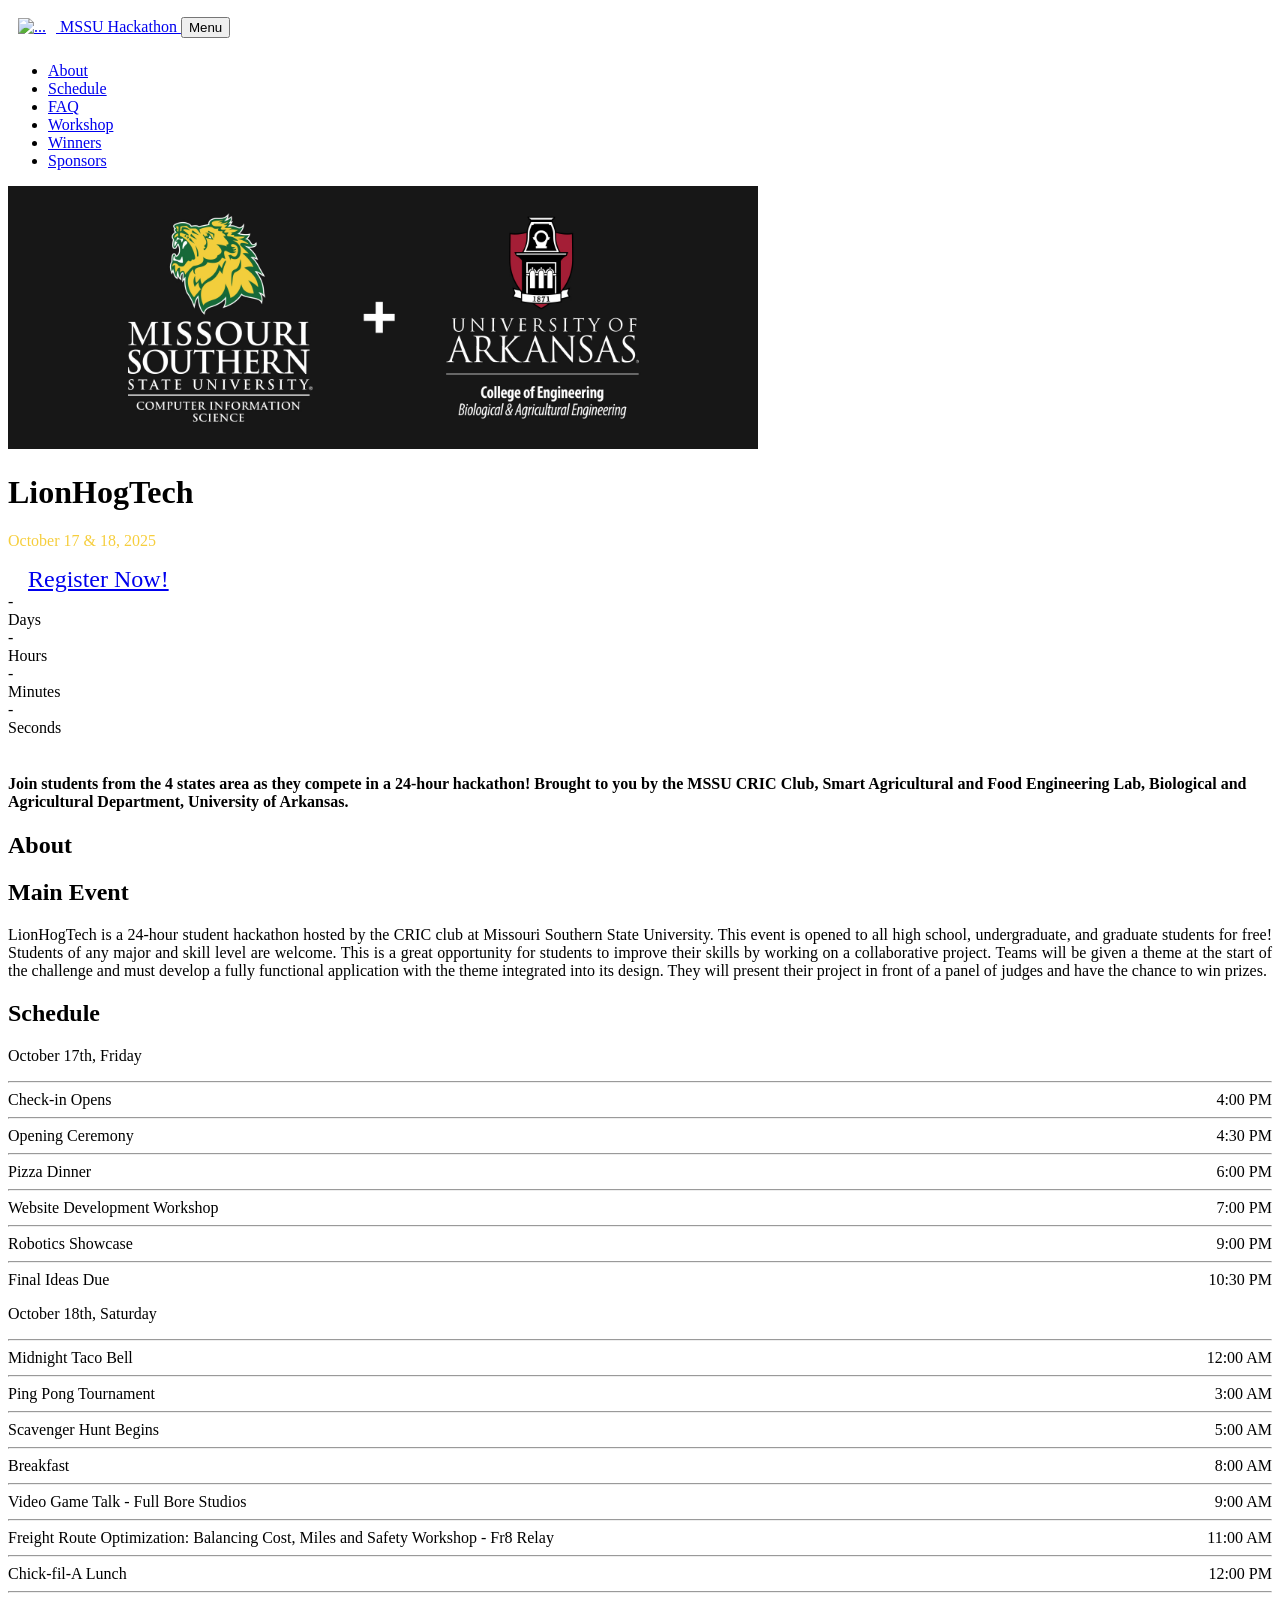
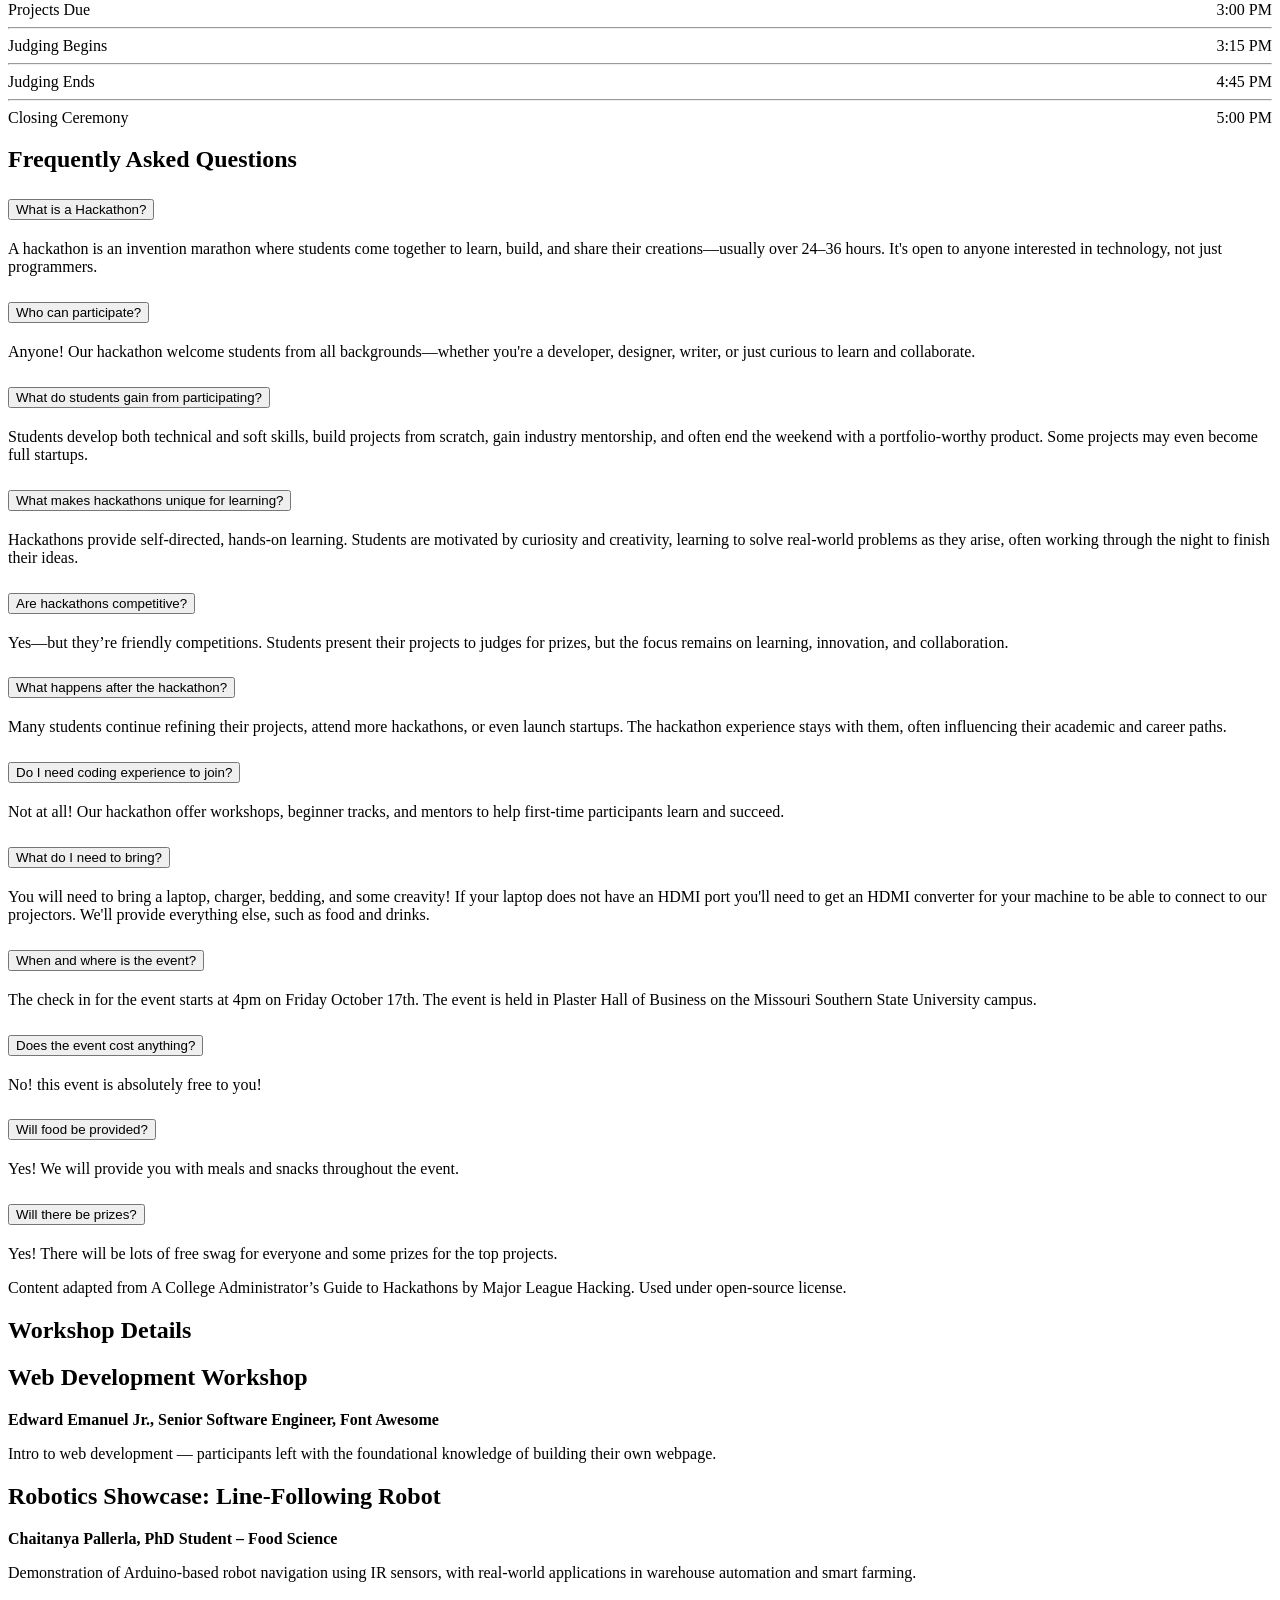
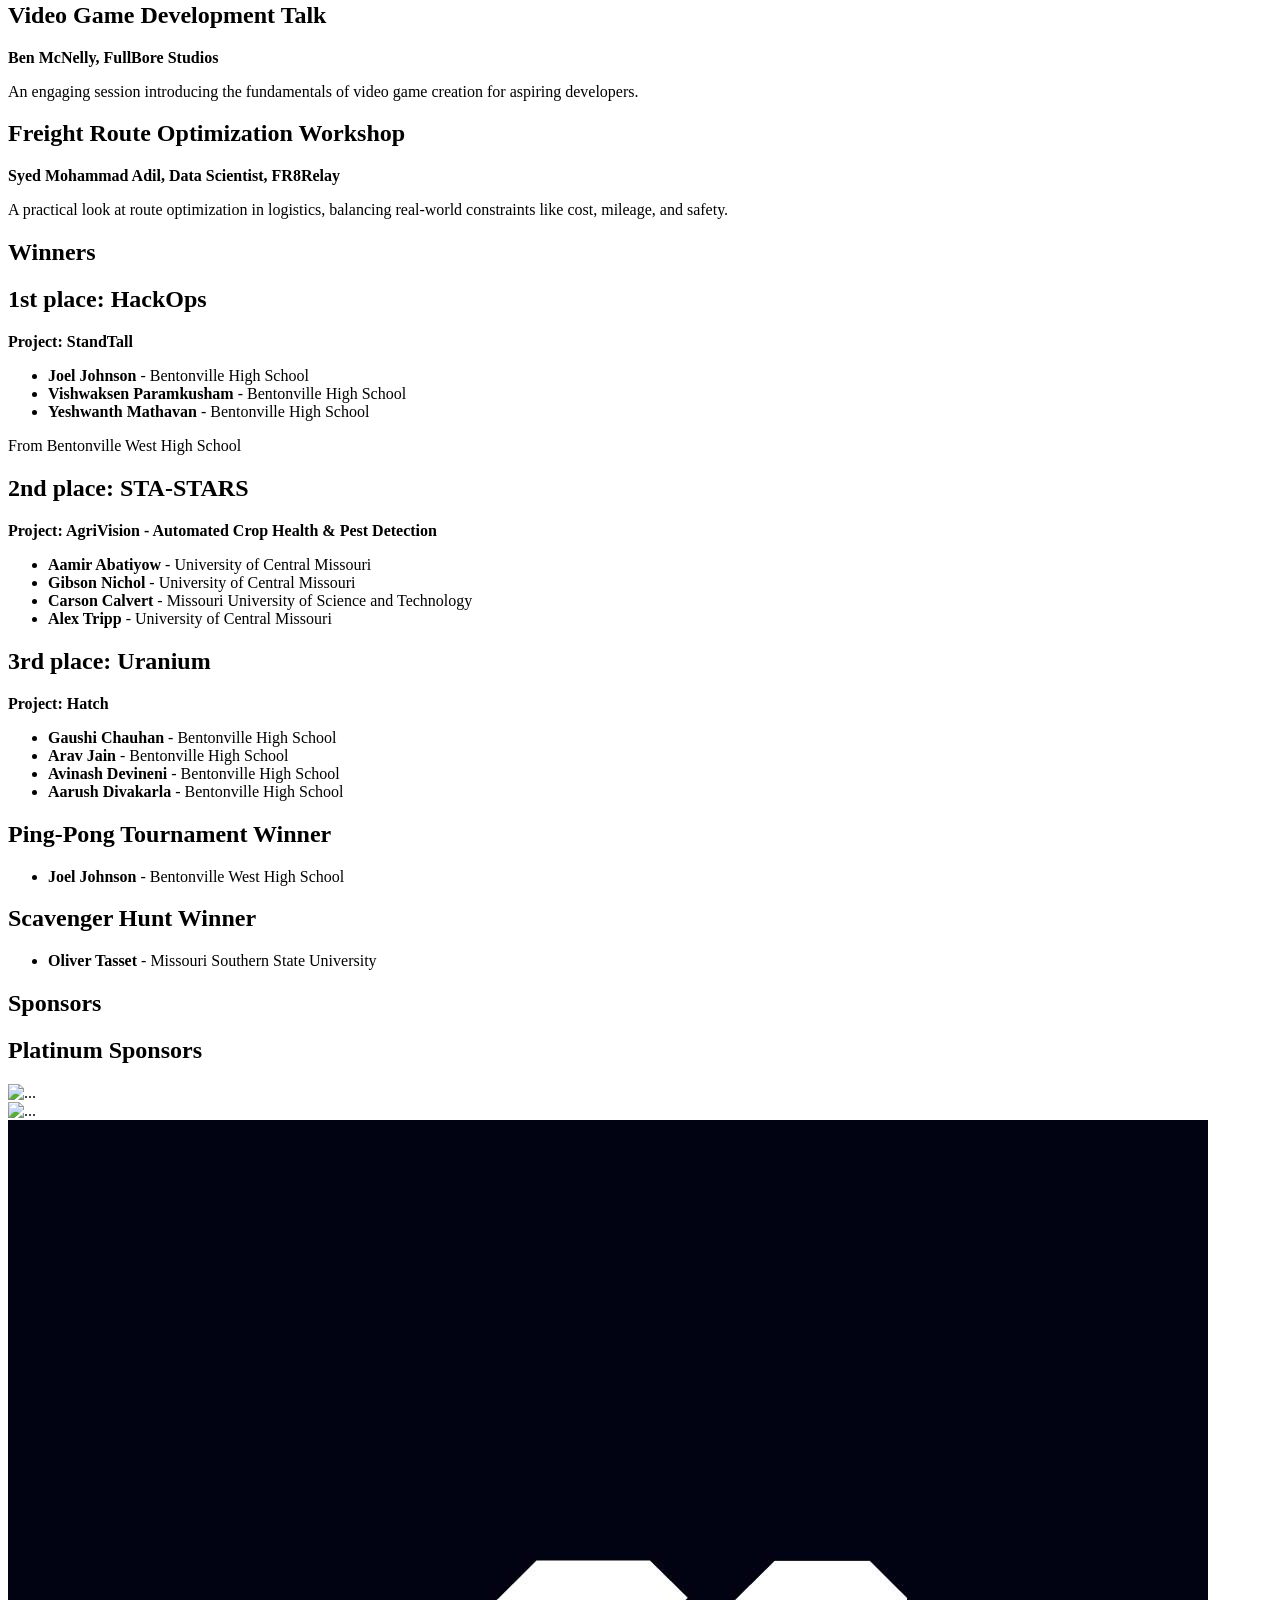
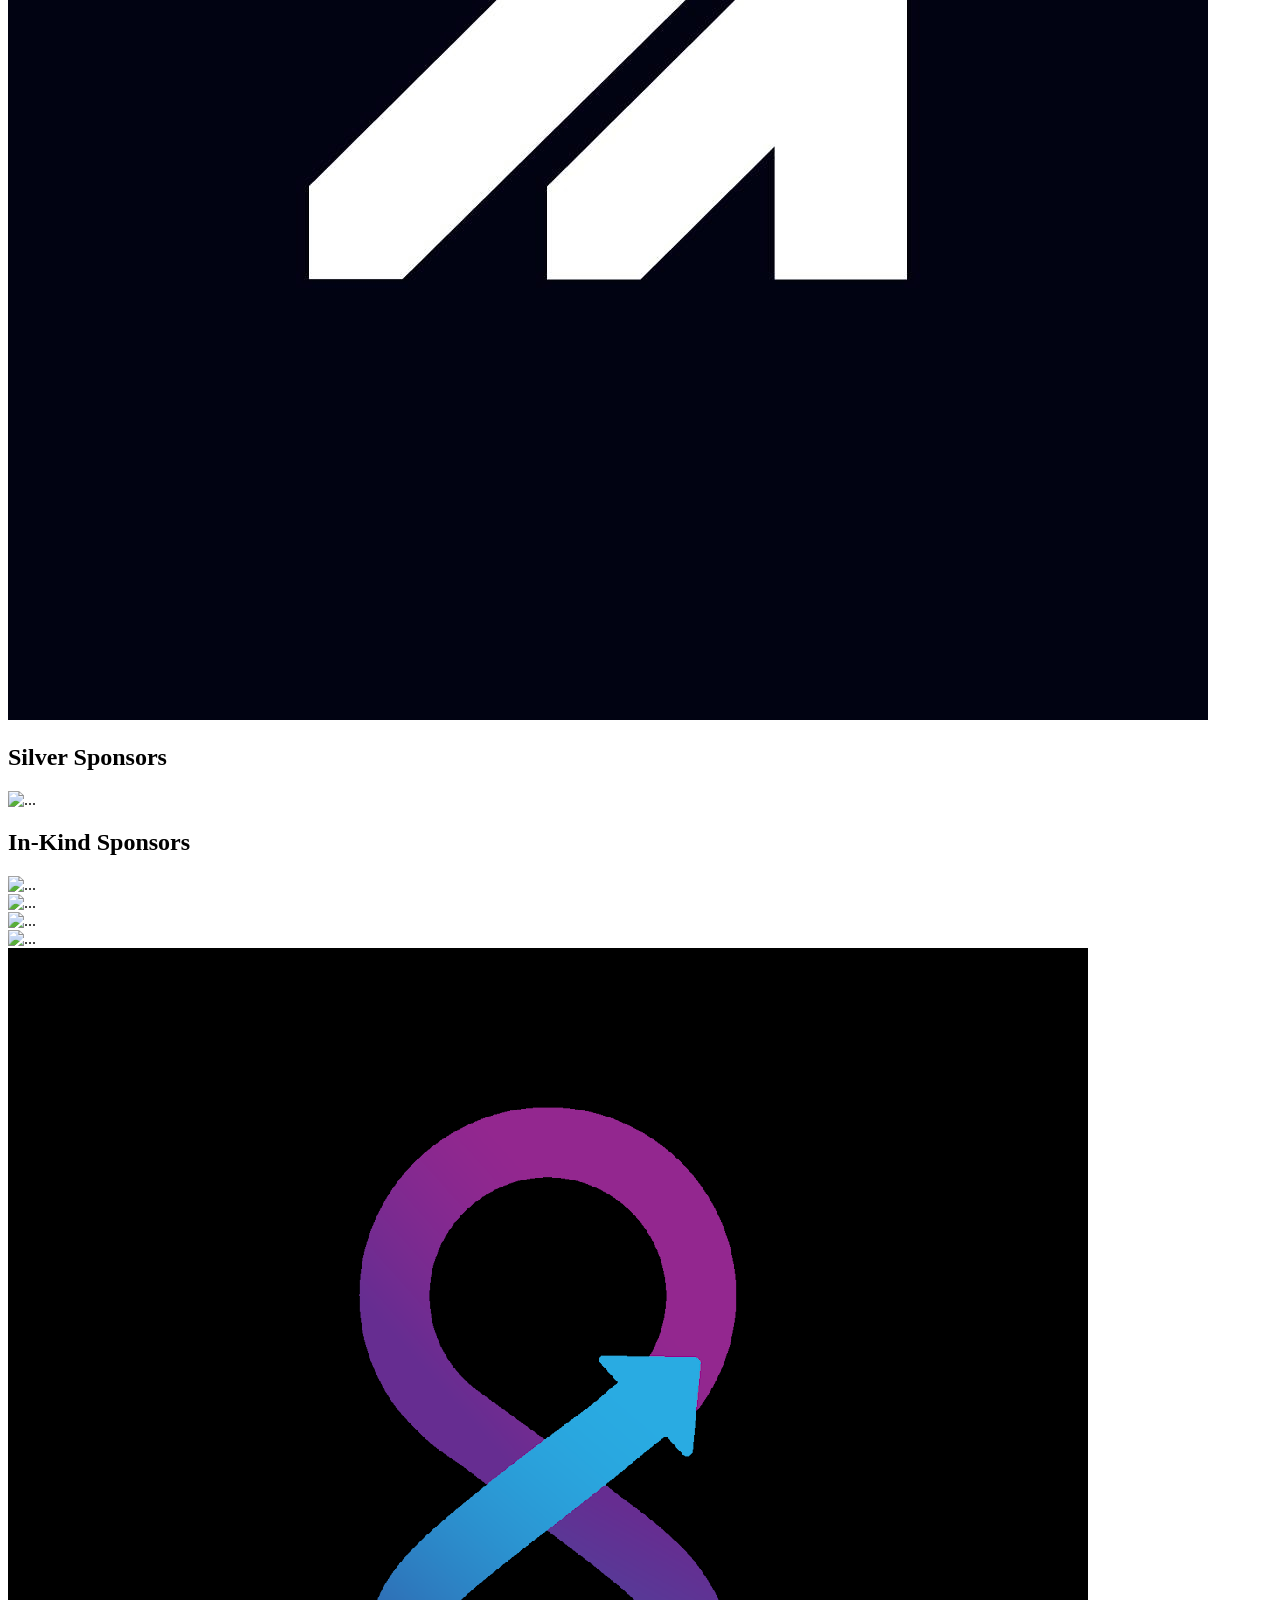
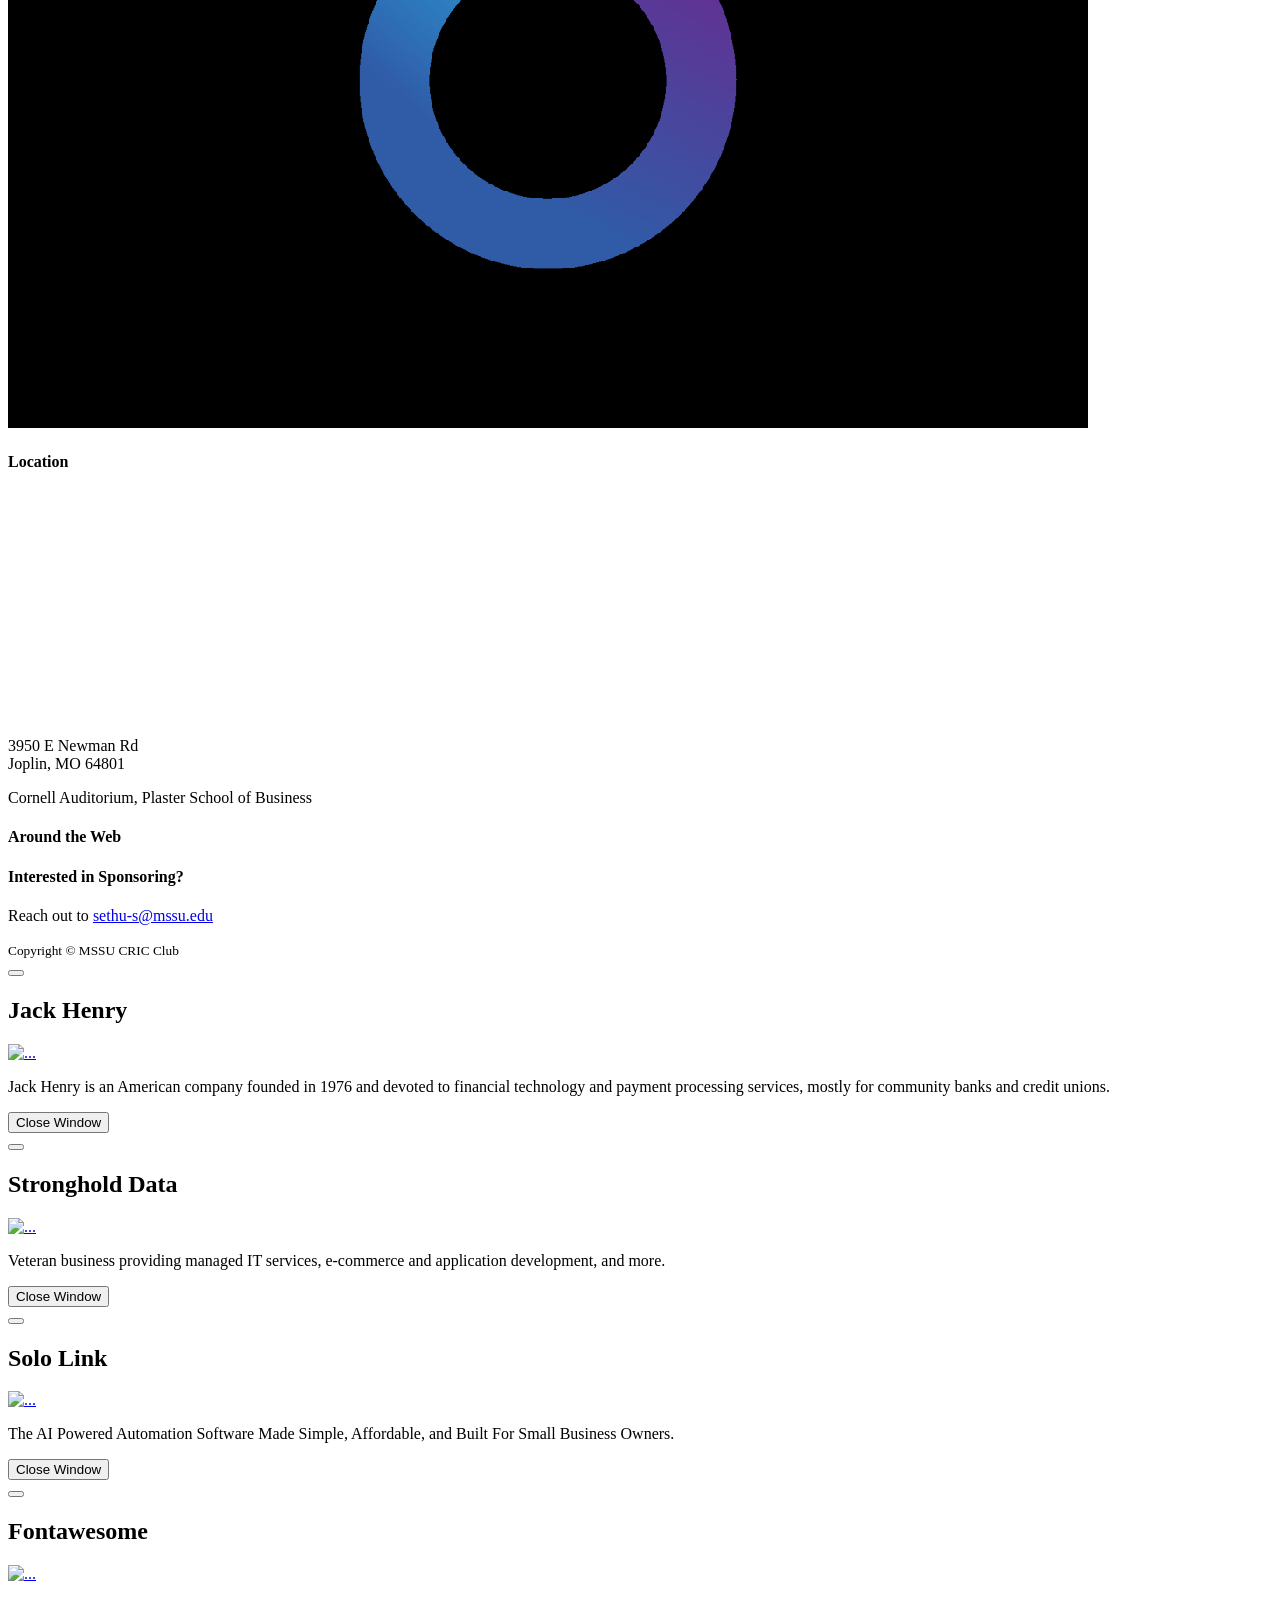
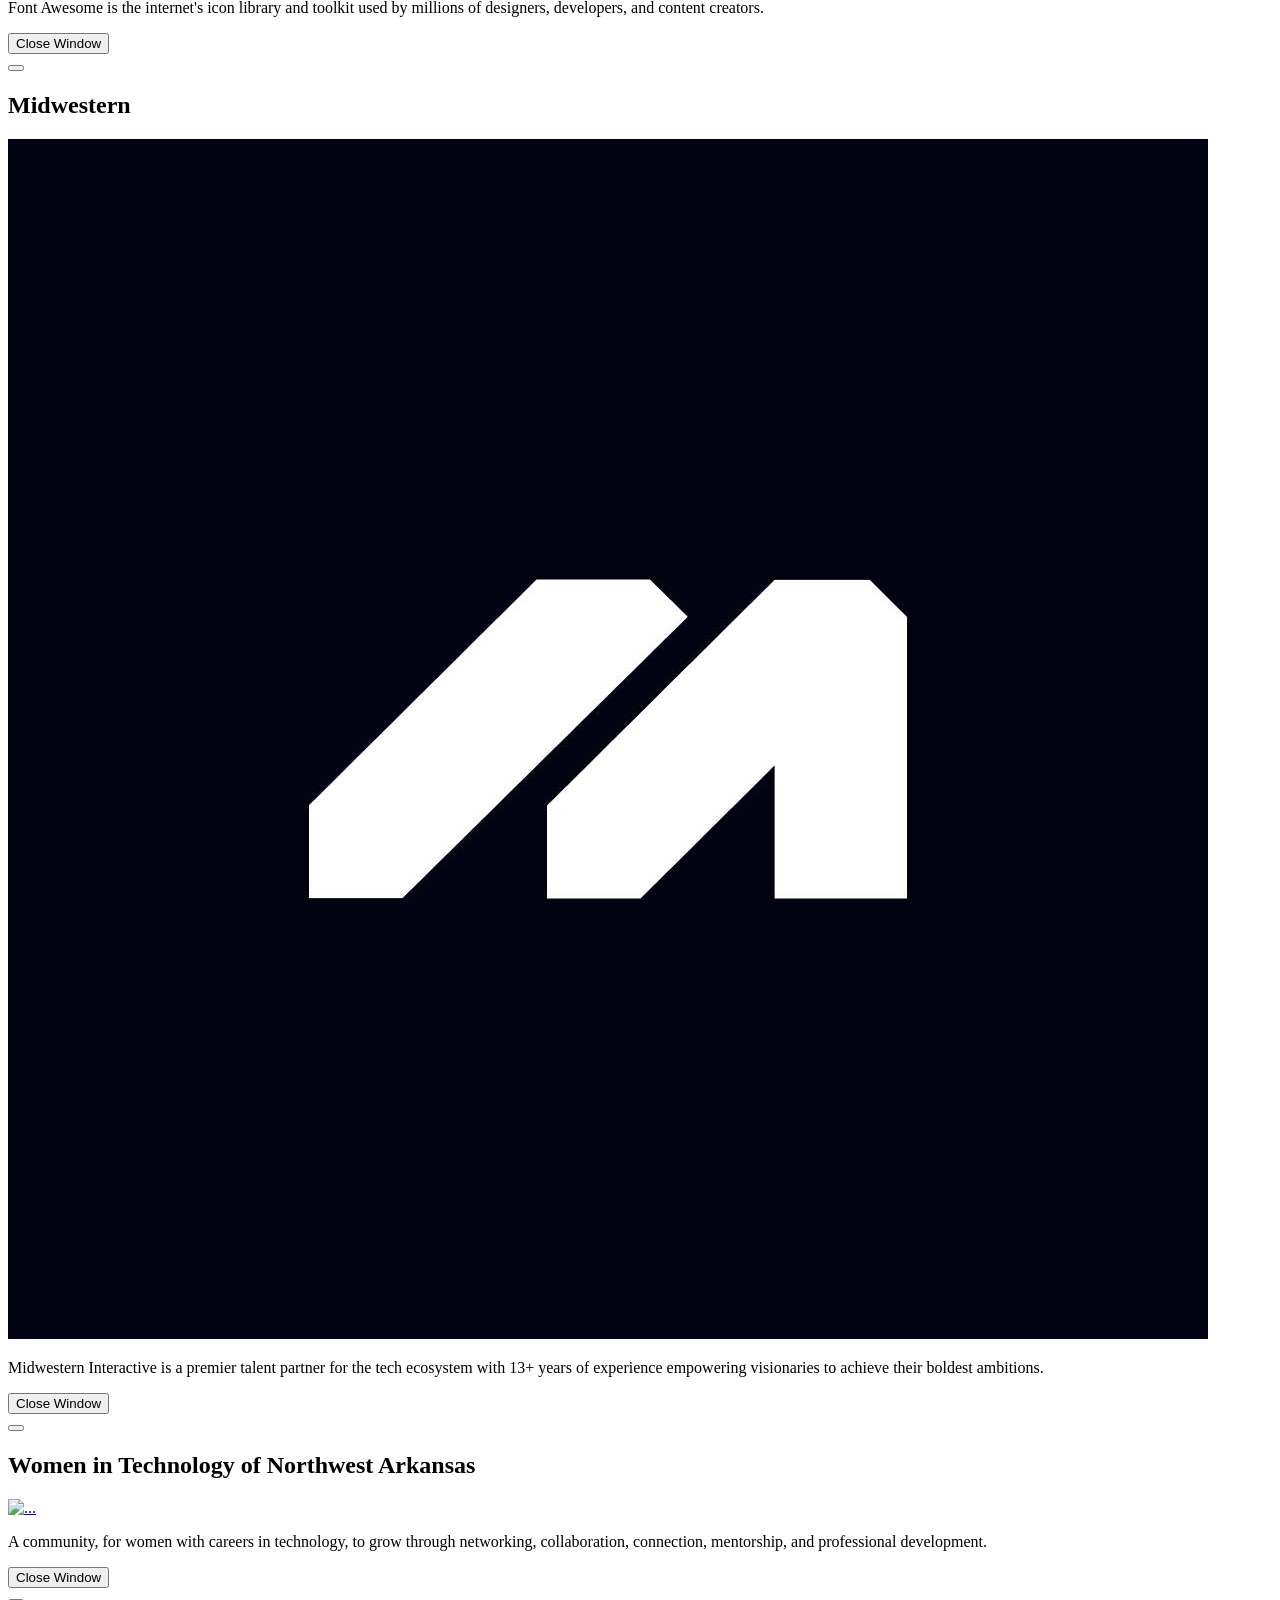
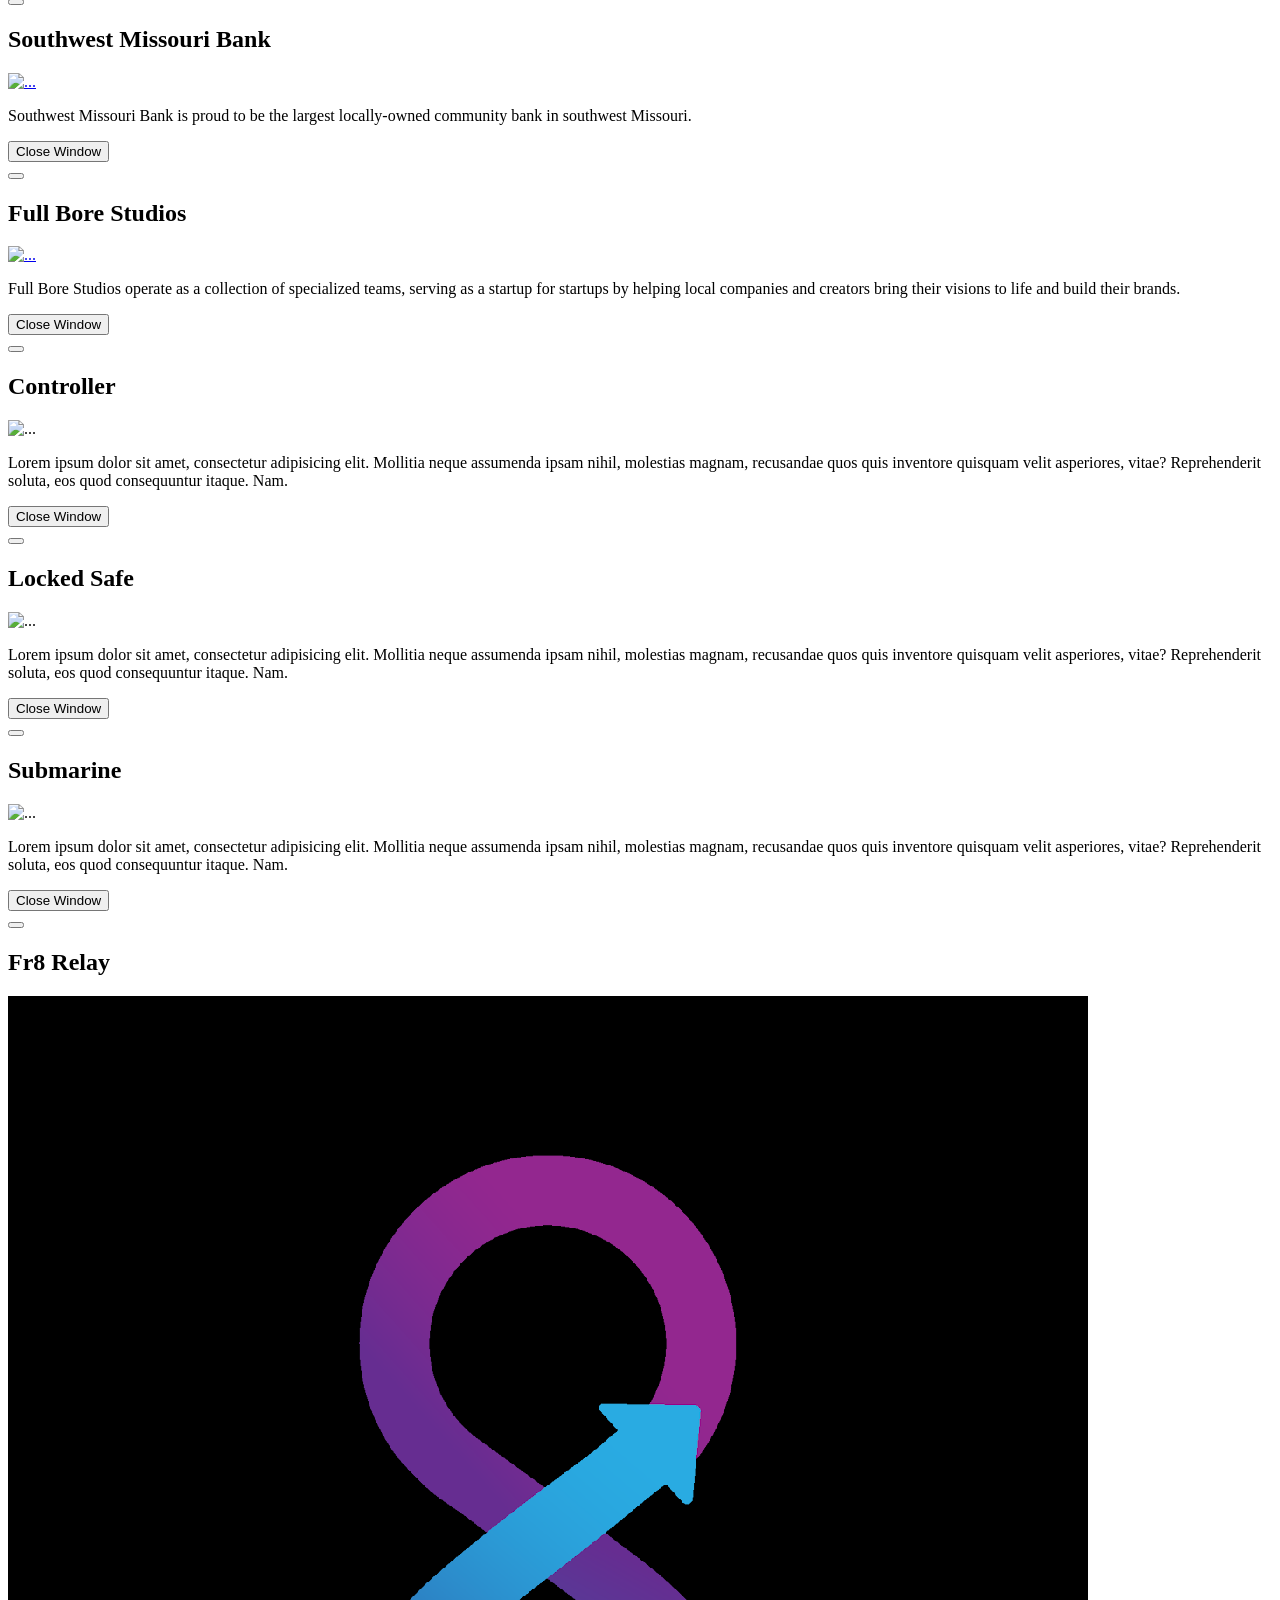
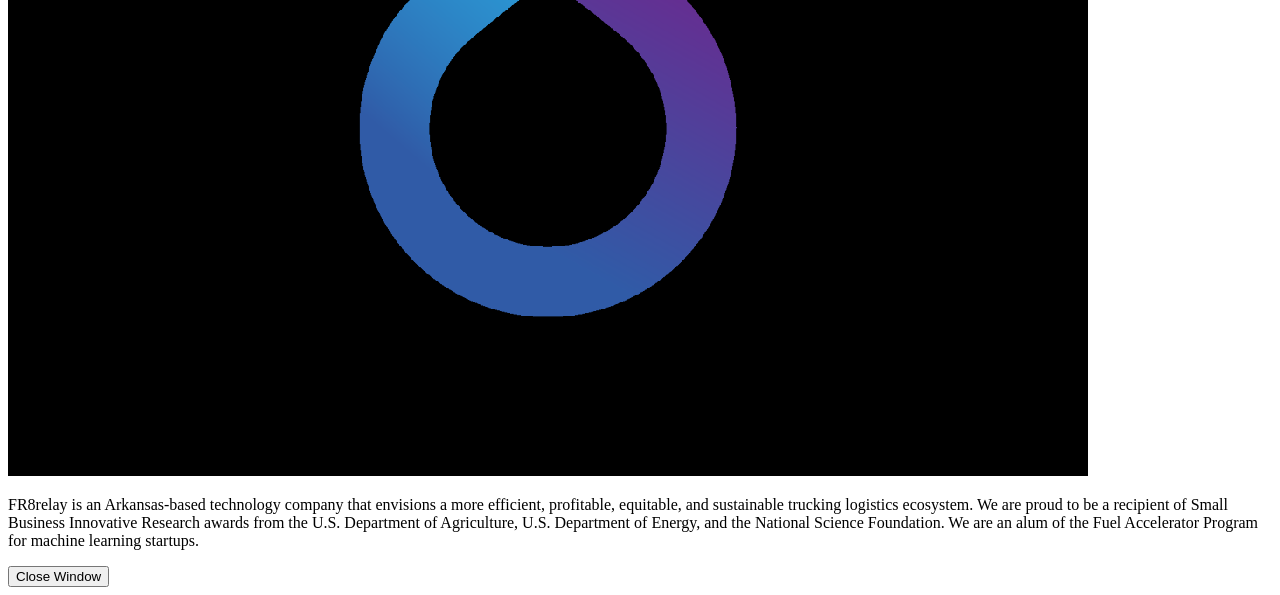
==== index.html @ 1191b904 "added all sponsors and post event stuff" ====
<!DOCTYPE html>
<html lang="en">
  <head>
    <meta charset="utf-8" />
    <meta
      name="viewport"
      content="width=device-width, initial-scale=1, shrink-to-fit=no"
    />
    <meta name="description" content="" />
    <meta name="author" content="" />
    <title>MSSU Hackathon</title>
    <!-- Favicon-->
    <link rel="icon" type="image/x-icon" href="assets/favicon.ico" />
    <script
      src="https://kit.fontawesome.com/28a5d4de92.js"
      crossorigin="anonymous"
    ></script>
    <!-- Google fonts-->
    <link
      href="https://fonts.googleapis.com/css?family=Montserrat:400,700"
      rel="stylesheet"
      type="text/css"
    />
    <link
      href="https://fonts.googleapis.com/css?family=Lato:400,700,400italic,700italic"
      rel="stylesheet"
      type="text/css"
    />
    <!-- Core theme CSS (includes Bootstrap)-->
    <link href="css/styles.css" rel="stylesheet" />
  </head>
  <body id="page-top">
    <!-- Navigation-->
    <nav
      class="navbar navbar-expand-lg bg-secondary text-uppercase fixed-top"
      id="mainNav"
    >
      <div class="container">
        <a
          href="https://www.mssu.edu/academics/business/technology/computer-information-science/cric-club.php"
        >
          <img
            class="img-fluid rounded mb-1"
            width="64"
            src="assets/img/mssu-cric-128x128.png"
            alt="..."
            style="padding: 10px"
          />
        </a>
        <a class="navbar-brand" href="#page-top"> MSSU Hackathon </a>
        <button
          class="navbar-toggler text-uppercase font-weight-bold bg-primary text-white rounded"
          type="button"
          data-bs-toggle="collapse"
          data-bs-target="#navbarResponsive"
          aria-controls="navbarResponsive"
          aria-expanded="false"
          aria-label="Toggle navigation"
        >
          Menu
          <i class="fas fa-bars"></i>
        </button>
        <div class="collapse navbar-collapse" id="navbarResponsive">
          <ul class="navbar-nav ms-auto">
            <li class="nav-item mx-0 mx-lg-1">
              <a class="nav-link py-3 px-0 px-lg-3 rounded" href="#about"
                >About</a
              >
            </li>
            <li class="nav-item mx-0 mx-lg-1">
              <a class="nav-link py-3 px-0 px-lg-3 rounded" href="#schedule"
                >Schedule</a
              >
            </li>
            <li class="nav-item mx-0 mx-lg-1">
              <a class="nav-link py-3 px-0 px-lg-3 rounded" href="#faq">FAQ</a>
            </li>
            <li class="nav-item mx-0 mx-lg-1">
              <a class="nav-link py-3 px-0 px-lg-3 rounded" href="#workshop"
                >Workshop</a
              >
            </li>
            <li class="nav-item mx-0 mx-lg-1">
              <a class="nav-link py-3 px-0 px-lg-3 rounded" href="#winners"
                >Winners</a
              >
            </li>
            <li class="nav-item mx-0 mx-lg-1">
              <a class="nav-link py-3 px-0 px-lg-3 rounded" href="#sponsors"
                >Sponsors</a
              >
            </li>
          </ul>
        </div>
      </div>
    </nav>
    <!-- Masthead-->

    <header class="masthead bg-primary text-white text-center">
      <div class="container d-flex align-items-center flex-column">
        <!-- Masthead Avatar Image-->
        <div>
          <img
            class="masthead-avatar mb-5"
            src="assets/img/MSSU_Hackathon-WebsiteLogoBanner-2025-v1.jpg"
            alt="..."
            style="width: 750px"
          />
        </div>

        <!-- Masthead Heading-->
        <h1 class="masthead-heading text-uppercase mb-0">LionHogTech</h1>

        <!-- Icon Divider-->

        <!-- Masthead Subheading-->
        <p class="masthead-subheading mb-0" style="color: #f6ce3d">
          October 17 & 18, 2025
        </p>
        <a
          class="btn btn-danger"
          style="width: 400px; height: 50px; margin: 20px; font-size: 1.5rem"
          href="https://docs.google.com/forms/d/e/1FAIpQLSdOIyTOuynQvIDNTRpH91ufyiwqFrEJbptR85GN0aAcEQWDSQ/viewform?usp=dialog"
          >Register Now!</a
        >
        <div class="container">
          <div
            class="timer-container d-flex flex-column align-items-center justify-content-center"
          >
            <div class="card-group">
              <div class="card border-primary timer-card">
                <div class="card-top">
                  <div id="days" class="timer-number">-</div>
                </div>
                <div class="card-body bg-secondary">
                  <span class="timer-label">Days</span>
                </div>
              </div>

              <div class="card border-primary timer-card">
                <div class="card-top">
                  <div id="hours" class="timer-number">-</div>
                </div>
                <div class="card-body bg-secondary">
                  <span class="timer-label">Hours</span>
                </div>
              </div>

              <div class="card border-primary timer-card">
                <div class="card-top">
                  <div id="minutes" class="timer-number">-</div>
                </div>
                <div class="card-body bg-secondary">
                  <span class="timer-label">Minutes</span>
                </div>
              </div>

              <div class="card border-primary timer-card">
                <div class="card-top">
                  <div id="seconds" class="timer-number">-</div>
                </div>
                <div class="card-body bg-secondary">
                  <span class="timer-label">Seconds</span>
                </div>
              </div>
            </div>
          </div>
        </div>

        <h4 style="padding-top: 1rem">
          Join students from the 4 states area as they compete in a 24-hour
          hackathon! Brought to you by the MSSU CRIC Club, Smart Agricultural
          and Food Engineering Lab, Biological and Agricultural Department,
          University of Arkansas.
        </h4>
      </div>
    </header>
    <!-- About Section-->
    <section class="page-section portfolio" id="about">
      <div class="container">
        <!-- About Section Heading-->
        <h2
          class="page-section-heading text-center text-uppercase text-secondary mb-0"
        >
          About
        </h2>
        <!-- Icon Divider-->
        <div class="divider-custom">
          <div class="divider-custom-line"></div>
          <div class="divider-custom-icon">
            <i class="fas fa-lightbulb"></i>
          </div>
          <div class="divider-custom-line"></div>
        </div>
        <div class="row">
          <div class="mx-auto">
            <h1>Main Event</h1>
            <p class="lead" style="text-align: justify">
              LionHogTech is a 24-hour student hackathon hosted by the CRIC club
              at Missouri Southern State University. This event is opened to all
              high school, undergraduate, and graduate students for free!
              Students of any major and skill level are welcome. This is a great
              opportunity for students to improve their skills by working on a
              collaborative project. Teams will be given a theme at the start of
              the challenge and must develop a fully functional application with
              the theme integrated into its design. They will present their
              project in front of a panel of judges and have the chance to win
              prizes.
            </p>
          </div>
        </div>
        <!-- Portfolio Grid Items-->
      </div>
    </section>
    <!-- Schedule Section-->
    <section class="page-section bg-primary text-white mb-0" id="schedule">
      <div class="container">
        <!-- Schedule Section Heading-->
        <h2 class="page-section-heading text-center text-uppercase text-white">
          Schedule
        </h2>
        <!-- Icon Divider-->
        <div class="divider-custom divider-light">
          <div class="divider-custom-line"></div>
          <div class="divider-custom-icon">
            <i class="far fa-alarm-clock"></i>
          </div>
          <div class="divider-custom-line"></div>
        </div>
        <!-- Schedule Section Content-->
        <div class="row">
          <div class="col-lg-4 ms-auto">
            <p class="lead">October 17th, Friday</p>
            <hr />
            <div style="display: flex; justify-content: space-between">
              <span>Check-in Opens</span>
              <span>4:00 PM</span>
            </div>
            <hr />
            <div style="display: flex; justify-content: space-between">
              <span>Opening Ceremony</span>
              <span>4:30 PM</span>
            </div>
            <hr />
            <div style="display: flex; justify-content: space-between">
              <span>Pizza Dinner</span>
              <span>6:00 PM</span>
            </div>
            <hr />
            <div style="display: flex; justify-content: space-between">
              <span>Website Development Workshop</span>
              <span>7:00 PM</span>
            </div>
            <hr />
            <div style="display: flex; justify-content: space-between">
              <span>Robotics Showcase</span>
              <span>9:00 PM</span>
            </div>
            <hr />
            <div style="display: flex; justify-content: space-between">
              <span>Final Ideas Due</span>
              <span>10:30 PM</span>
            </div>
          </div>
          <div class="col-lg-4 me-auto">
            <p class="lead">October 18th, Saturday</p>
            <hr />
            <div style="display: flex; justify-content: space-between">
              <span>Midnight Taco Bell</span>
              <span>12:00 AM</span>
            </div>
            <hr />
            <div style="display: flex; justify-content: space-between">
              <span>Ping Pong Tournament</span>
              <span>3:00 AM</span>
            </div>
            <hr />
            <div style="display: flex; justify-content: space-between">
              <span>Scavenger Hunt Begins</span>
              <span>5:00 AM</span>
            </div>
            <hr />
            <div style="display: flex; justify-content: space-between">
              <span>Breakfast</span>
              <span>8:00 AM</span>
            </div>
            <hr />
            <div style="display: flex; justify-content: space-between">
              <span>Video Game Talk - Full Bore Studios</span>
              <span>9:00 AM</span>
            </div>
            <hr />
            <div style="display: flex; justify-content: space-between">
              <span
                >Freight Route Optimization: Balancing Cost, Miles and Safety
                Workshop - Fr8 Relay</span
              >
              <span>11:00 AM</span>
            </div>
            <hr />
            <div style="display: flex; justify-content: space-between">
              <span>Chick-fil-A Lunch</span>
              <span>12:00 PM</span>
            </div>
            <hr />
            <div style="display: flex; justify-content: space-between">
              <span>Projects Due</span>
              <span>3:00 PM</span>
            </div>
            <hr />
            <div style="display: flex; justify-content: space-between">
              <span>Judging Begins</span>
              <span>3:15 PM</span>
            </div>
            <hr />
            <div style="display: flex; justify-content: space-between">
              <span>Judging Ends</span>
              <span>4:45 PM</span>
            </div>
            <hr />
            <div style="display: flex; justify-content: space-between">
              <span>Closing Ceremony</span>
              <span>5:00 PM</span>
            </div>
          </div>
        </div>
      </div>
    </section>
    <!-- FAQ Section-->
    <section class="page-section" id="faq">
      <div class="container">
        <!-- FAQ Section Heading-->
        <h2
          class="page-section-heading text-center text-uppercase text-secondary mb-0"
        >
          Frequently Asked Questions
        </h2>
        <!-- Icon Divider-->
        <div class="divider-custom">
          <div class="divider-custom-line"></div>
          <div class="divider-custom-icon">
            <i class="fas fa-message-question"></i>
          </div>
          <div class="divider-custom-line"></div>
        </div>
        <!-- FAQ Section Form-->
        <div class="row justify-content-center">
          <div class="col-lg-8 col-xl-7">
            <div class="accordion accordion-flush" id="accordionFlushExample">
              <div class="accordion-item">
                <h2 class="accordion-header" id="flush-headingOne">
                  <button
                    class="accordion-button collapsed"
                    type="button"
                    data-bs-toggle="collapse"
                    data-bs-target="#flush-collapseOne"
                    aria-expanded="false"
                    aria-controls="flush-collapseOne"
                  >
                    What is a Hackathon?
                  </button>
                </h2>
                <div
                  id="flush-collapseOne"
                  class="accordion-collapse collapse"
                  aria-labelledby="flush-headingOne"
                  data-bs-parent="#accordionFlushExample"
                >
                  <div class="accordion-body">
                    A hackathon is an invention marathon where students come
                    together to learn, build, and share their creations—usually
                    over 24–36 hours. It's open to anyone interested in
                    technology, not just programmers.
                  </div>
                </div>
              </div>
              <div class="accordion-item">
                <h2 class="accordion-header" id="flush-headingTwo">
                  <button
                    class="accordion-button collapsed"
                    type="button"
                    data-bs-toggle="collapse"
                    data-bs-target="#flush-collapseTwo"
                    aria-expanded="false"
                    aria-controls="flush-collapseTwo"
                  >
                    Who can participate?
                  </button>
                </h2>
                <div
                  id="flush-collapseTwo"
                  class="accordion-collapse collapse"
                  aria-labelledby="flush-headingTwo"
                  data-bs-parent="#accordionFlushExample"
                >
                  <div class="accordion-body">
                    Anyone! Our hackathon welcome students from all
                    backgrounds—whether you're a developer, designer, writer, or
                    just curious to learn and collaborate.
                  </div>
                </div>
              </div>
              <div class="accordion-item">
                <h2 class="accordion-header" id="flush-headingThree">
                  <button
                    class="accordion-button collapsed"
                    type="button"
                    data-bs-toggle="collapse"
                    data-bs-target="#flush-collapseThree"
                    aria-expanded="false"
                    aria-controls="flush-collapseThree"
                  >
                    What do students gain from participating?
                  </button>
                </h2>
                <div
                  id="flush-collapseThree"
                  class="accordion-collapse collapse"
                  aria-labelledby="flush-headingThree"
                  data-bs-parent="#accordionFlushExample"
                >
                  <div class="accordion-body">
                    Students develop both technical and soft skills, build
                    projects from scratch, gain industry mentorship, and often
                    end the weekend with a portfolio-worthy product. Some
                    projects may even become full startups.
                  </div>
                </div>
              </div>
              <div class="accordion-item">
                <h2 class="accordion-header" id="flush-headingFour">
                  <button
                    class="accordion-button collapsed"
                    type="button"
                    data-bs-toggle="collapse"
                    data-bs-target="#flush-collapseFour"
                    aria-expanded="false"
                    aria-controls="flush-collapseFour"
                  >
                    What makes hackathons unique for learning?
                  </button>
                </h2>
                <div
                  id="flush-collapseFour"
                  class="accordion-collapse collapse"
                  aria-labelledby="flush-headingFour"
                  data-bs-parent="#accordionFlushExample"
                >
                  <div class="accordion-body">
                    Hackathons provide self-directed, hands-on learning.
                    Students are motivated by curiosity and creativity, learning
                    to solve real-world problems as they arise, often working
                    through the night to finish their ideas.
                  </div>
                </div>
              </div>
              <div class="accordion-item">
                <h2 class="accordion-header" id="flush-headingFive">
                  <button
                    class="accordion-button collapsed"
                    type="button"
                    data-bs-toggle="collapse"
                    data-bs-target="#flush-collapseFive"
                    aria-expanded="false"
                    aria-controls="flush-collapseFive"
                  >
                    Are hackathons competitive?
                  </button>
                </h2>
                <div
                  id="flush-collapseFive"
                  class="accordion-collapse collapse"
                  aria-labelledby="flush-headingFive"
                  data-bs-parent="#accordionFlushExample"
                >
                  <div class="accordion-body">
                    Yes—but they’re friendly competitions. Students present
                    their projects to judges for prizes, but the focus remains
                    on learning, innovation, and collaboration.
                  </div>
                </div>
              </div>
              <div class="accordion-item">
                <h2 class="accordion-header" id="flush-headingSix">
                  <button
                    class="accordion-button collapsed"
                    type="button"
                    data-bs-toggle="collapse"
                    data-bs-target="#flush-collapseSix"
                    aria-expanded="false"
                    aria-controls="flush-collapseSix"
                  >
                    What happens after the hackathon?
                  </button>
                </h2>
                <div
                  id="flush-collapseSix"
                  class="accordion-collapse collapse"
                  aria-labelledby="flush-headingSix"
                  data-bs-parent="#accordionFlushExample"
                >
                  <div class="accordion-body">
                    Many students continue refining their projects, attend more
                    hackathons, or even launch startups. The hackathon
                    experience stays with them, often influencing their academic
                    and career paths.
                  </div>
                </div>
              </div>
              <div class="accordion-item">
                <h2 class="accordion-header" id="flush-headingNine">
                  <button
                    class="accordion-button collapsed"
                    type="button"
                    data-bs-toggle="collapse"
                    data-bs-target="#flush-collapseNine"
                    aria-expanded="false"
                    aria-controls="flush-collapseNine"
                  >
                    Do I need coding experience to join?
                  </button>
                </h2>
                <div
                  id="flush-collapseNine"
                  class="accordion-collapse collapse"
                  aria-labelledby="flush-headingNine"
                  data-bs-parent="#accordionFlushExample"
                >
                  <div class="accordion-body">
                    Not at all! Our hackathon offer workshops, beginner tracks,
                    and mentors to help first-time participants learn and
                    succeed.
                  </div>
                </div>
              </div>
              <div class="accordion-item">
                <h2 class="accordion-header" id="flush-headingTen">
                  <button
                    class="accordion-button collapsed"
                    type="button"
                    data-bs-toggle="collapse"
                    data-bs-target="#flush-collapseTen"
                    aria-expanded="false"
                    aria-controls="flush-collapseTen"
                  >
                    What do I need to bring?
                  </button>
                </h2>
                <div
                  id="flush-collapseTen"
                  class="accordion-collapse collapse"
                  aria-labelledby="flush-headingTen"
                  data-bs-parent="#accordionFlushExample"
                >
                  <div class="accordion-body">
                    You will need to bring a laptop, charger, bedding, and some
                    creavity! If your laptop does not have an HDMI port you'll
                    need to get an HDMI converter for your machine to be able to
                    connect to our projectors. We'll provide everything else,
                    such as food and drinks.
                  </div>
                </div>
              </div>
              <div class="accordion-item">
                <h2 class="accordion-header" id="flush-headingEleven">
                  <button
                    class="accordion-button collapsed"
                    type="button"
                    data-bs-toggle="collapse"
                    data-bs-target="#flush-collapseEleven"
                    aria-expanded="false"
                    aria-controls="flush-collapseEleven"
                  >
                    When and where is the event?
                  </button>
                </h2>
                <div
                  id="flush-collapseEleven"
                  class="accordion-collapse collapse"
                  aria-labelledby="flush-headingEleven"
                  data-bs-parent="#accordionFlushExample"
                >
                  <div class="accordion-body">
                    The check in for the event starts at 4pm on Friday October
                    17th. The event is held in Plaster Hall of Business on the
                    Missouri Southern State University campus.
                  </div>
                </div>
              </div>
              <div class="accordion-item">
                <h2 class="accordion-header" id="flush-headingTwelve">
                  <button
                    class="accordion-button collapsed"
                    type="button"
                    data-bs-toggle="collapse"
                    data-bs-target="#flush-collapseTwelve"
                    aria-expanded="false"
                    aria-controls="flush-collapseTwelve"
                  >
                    Does the event cost anything?
                  </button>
                </h2>
                <div
                  id="flush-collapseTwelve"
                  class="accordion-collapse collapse"
                  aria-labelledby="flush-headingTwelve"
                  data-bs-parent="#accordionFlushExample"
                >
                  <div class="accordion-body">
                    No! this event is absolutely free to you!
                  </div>
                </div>
              </div>
              <div class="accordion-item">
                <h2 class="accordion-header" id="flush-headingThirteen">
                  <button
                    class="accordion-button collapsed"
                    type="button"
                    data-bs-toggle="collapse"
                    data-bs-target="#flush-collapseThirteen"
                    aria-expanded="false"
                    aria-controls="flush-collapseThirteen"
                  >
                    Will food be provided?
                  </button>
                </h2>
                <div
                  id="flush-collapseThirteen"
                  class="accordion-collapse collapse"
                  aria-labelledby="flush-headingThirteen"
                  data-bs-parent="#accordionFlushExample"
                >
                  <div class="accordion-body">
                    Yes! We will provide you with meals and snacks throughout
                    the event.
                  </div>
                </div>
              </div>
              <div class="accordion-item">
                <h2 class="accordion-header" id="flush-headingFifteen">
                  <button
                    class="accordion-button collapsed"
                    type="button"
                    data-bs-toggle="collapse"
                    data-bs-target="#flush-collapseFifteen"
                    aria-expanded="false"
                    aria-controls="flush-collapseFifteen"
                  >
                    Will there be prizes?
                  </button>
                </h2>
                <div
                  id="flush-collapseFifteen"
                  class="accordion-collapse collapse"
                  aria-labelledby="flush-headingFifteen"
                  data-bs-parent="#accordionFlushExample"
                >
                  <div class="accordion-body">
                    Yes! There will be lots of free swag for everyone and some
                    prizes for the top projects.
                  </div>
                </div>
              </div>
            </div>
          </div>
          <p class="row justify-content-center mt-5">
            Content adapted from A College Administrator’s Guide to Hackathons
            by Major League Hacking. Used under open-source license.
          </p>
        </div>
      </div>
    </section>
    <!-- Workshop Section-->
    <section class="page-section portfolio bg-primary text-white mb-0" id="workshop">
      <div class="container">
        <!-- Workshop Section Heading-->
        <h2
          class="page-section-heading text-center text-uppercase mb-0"
        >
        <!-- page-section-heading text-center text-uppercase text-white -->
         <!-- page-section-heading text-center text-uppercase text-secondary mb-0 -->
          Workshop Details
        </h2>
        <!-- Icon Divider-->
        <div class="divider-custom divider-light">
          <div class="divider-custom-line"></div>
          <div class="divider-custom-icon">
            <i class="fa-solid fa-screwdriver-wrench"></i>
          </div>
          <div class="divider-custom-line"></div>
        </div>
        <!-- Workshop Section Form-->
        <div class="row justify-content-center">
          <div class="col-lg-8 col-xl-7">
            <div class="accordion accordion-flush" id="accordionFlushExample">
              <div class="accordion-item text-white bg-primary">
                <h2 class="accordion-header" id="flush-headingOne">
                  Web Development Workshop
                </h2>
                <p>
                  <strong>Edward Emanuel Jr., Senior Software Engineer, Font Awesome</strong>
                </p>
                <p>
                  Intro to web development — participants left with the foundational knowledge of building their own webpage.
                </p>

                <h2 class="accordion-header" id="flush-headingOne">
                  Robotics Showcase: Line-Following Robot
                </h2>
                <p>
                  <strong>Chaitanya Pallerla, PhD Student – Food Science</strong>
                </p>
                <p>
                  Demonstration of Arduino-based robot navigation using IR sensors, with real-world applications in warehouse automation and smart farming.
                </p>

                <h2 class="accordion-header" id="flush-headingOne">
                  Video Game Development Talk
                </h2>
                <p>
                  <strong>Ben McNelly, FullBore Studios</strong>
                </p>
                <p>
                  An engaging session introducing the fundamentals of video game creation for aspiring developers.
                </p>

                <h2 class="accordion-header" id="flush-headingOne">
                  Freight Route Optimization Workshop
                </h2>
                <p>
                  <strong>Syed Mohammad Adil, Data Scientist, FR8Relay</strong>
                </p>
                <p>
                  A practical look at route optimization in logistics, balancing real-world constraints like cost, mileage, and safety.
                </p>
              </div>
            </div>
          </div>

        </div>
    </section>



<!-- Winners Section-->
    <section class="page-section" id="winners">
      <div class="container">
        <!-- Winners Section Heading-->
        <h2
          class="page-section-heading text-center text-uppercase text-secondary mb-0"
        >
          Winners
        </h2>
        <!-- Icon Divider-->
        <div class="divider-custom">
          <div class="divider-custom-line"></div>
          <div class="divider-custom-icon">
            <i class="fa-solid fa-trophy"></i>
          </div>
          <div class="divider-custom-line"></div>
        </div>
        <!-- Winners Section Form-->
        <div class="row justify-content-center">
          <div class="col-lg-8 col-xl-7">
            <div class="accordion accordion-flush" id="accordionFlushExample">
              <div class="accordion-item">


                <h2 class="accordion-header" id="flush-headingOne">
                  1st place: HackOps
                </h2>
                <p>
                  <strong>Project: StandTall</strong>
                  <ul>
                    <li><strong>Joel Johnson</strong> - Bentonville High School</li>
                    <li><strong>Vishwaksen Paramkusham</strong> - Bentonville High School</li>
                    <li><strong>Yeshwanth Mathavan</strong> - Bentonville High School</li>
                  </ul>
                  From Bentonville West High School
                </p>





                <h2 class="accordion-header" id="flush-headingTwo">
                  2nd place: STA-STARS
                </h2>
                <p>
                  <strong>Project: AgriVision - Automated Crop Health & Pest Detection</strong>
                  <ul>
                    <li><strong>Aamir Abatiyow</strong> - University of Central Missouri</li>
                    <li><strong>Gibson Nichol</strong> - University of Central Missouri</li>
                    <li><strong>Carson Calvert</strong> - Missouri University of Science and Technology</li>
                    <li><strong>Alex Tripp</strong> - University of Central Missouri</li>
                  </ul>
                </p>

                <h2 class="accordion-header" id="flush-headingThree">
                  3rd place: Uranium
                </h2>
                <p>
                  <strong>Project: Hatch</strong>
                  <ul>
                    <li><strong>Gaushi Chauhan</strong> - Bentonville High School</li>
                    <li><strong>Arav Jain</strong> - Bentonville High School</li>
                    <li><strong>Avinash Devineni</strong> - Bentonville High School</li>
                    <li><strong>Aarush Divakarla</strong> - Bentonville High School</li>
                  </ul>
                </p>

                <h2 class="accordion-header" id="flush-headingFour">
                  Ping-Pong Tournament Winner
                </h2>
                <p>
                  <ul>
                    <li><strong>Joel Johnson</strong> - Bentonville West High School</li>
                  </ul>
                </p>

                <h2 class="accordion-header" id="flush-headingFive">
                  Scavenger Hunt Winner
                </h2>
                <p>
                  <ul>
                    <li><strong>Oliver Tasset</strong> - Missouri Southern State University</li>
                  </ul>
                </p>

              </div>
            </div>
          </div>

        </div>
      </div>
    </section>
    <!-- Sponsors Section-->
    <section
      class="page-section portfolio bg-primary text-white mb-0"
      id="sponsors"
    >
      <div class="container">
        <!-- Sponsors Section Heading-->
        <h2 class="page-section-heading text-center text-uppercase text-white">
          Sponsors
        </h2>
        <!-- Icon Divider-->
        <div class="divider-custom divider-light">
          <div class="divider-custom-line"></div>
          <div class="divider-custom-icon">
            <i class="fas fa-buildings"></i>
          </div>
          <div class="divider-custom-line"></div>
        </div>

        <h2
          class="page-section-heading text-center text-uppercase text-white m-5"
        >
          Platinum Sponsors
        </h2>

        <!-- Sponsors Section Content-->
        <div class="row justify-content-center">
          <!-- Portfolio Item 1-->
          <div class="col-md-6 col-lg-4 mb-5">
            <div
              class="portfolio-item mx-auto"
              data-bs-toggle="modal"
              data-bs-target="#portfolioModal1"
            >
              <div
                class="portfolio-item-caption d-flex align-items-center justify-content-center h-100 w-100"
              >
                <div
                  class="portfolio-item-caption-content text-center text-white"
                >
                  <i class="fas fa-plus fa-3x"></i>
                </div>
              </div>
              <img
                class="img-fluid"
                src="assets/img/sponsors/jack-henry.png"
                alt="..."
              />
            </div>
          </div>
          <!-- Portfolio Item 4-->
          <div class="col-md-6 col-lg-4 mb-5">
            <div
              class="portfolio-item mx-auto"
              data-bs-toggle="modal"
              data-bs-target="#portfolioModal4"
            >
              <div
                class="portfolio-item-caption d-flex align-items-center justify-content-center h-100 w-100"
              >
                <div
                  class="portfolio-item-caption-content text-center text-white"
                >
                  <i class="fas fa-plus fa-3x"></i>
                </div>
              </div>
              <img
                class="img-fluid"
                src="assets/img/sponsors/fontawesome.png"
                alt="..."
              />
            </div>
          </div>

          <div class="col-md-6 col-lg-4 mb-5">
            <div
              class="portfolio-item mx-auto"
              data-bs-toggle="modal"
              data-bs-target="#portfolioModal8"
            >
              <div
                class="portfolio-item-caption d-flex align-items-center justify-content-center h-100 w-100"
              >
                <div
                  class="portfolio-item-caption-content text-center text-white"
                >
                  <i class="fas fa-plus fa-3x"></i>
                </div>
              </div>
              <img
                class="img-fluid"
                src="assets/img/sponsors/midwestern.jpg"
                alt="..."
              />
            </div>
          </div>
        </div>

        <!-- <h2 class="page-section-heading text-center text-uppercase text-white m-5">
          Gold Sponsors
        </h2> -->

        <h2
          class="page-section-heading text-center text-uppercase text-white m-5"
        >
          Silver Sponsors
        </h2>

        <!-- Sponsors Section Content-->
        <div class="row justify-content-center">
          <!-- Portfolio Item 5-->
          <div class="col-md-6 col-lg-4 mb-5">
            <div
              class="portfolio-item mx-auto"
              data-bs-toggle="modal"
              data-bs-target="#portfolioModal5"
            >
              <div
                class="portfolio-item-caption d-flex align-items-center justify-content-center h-100 w-100"
              >
                <div
                  class="portfolio-item-caption-content text-center text-white"
                >
                  <i class="fas fa-plus fa-3x"></i>
                </div>
              </div>
              <img
                class="img-fluid"
                src="assets/img/sponsors/women-in-tech.webp"
                alt="..."
              />
            </div>
          </div>
        </div>

        <h2
          class="page-section-heading text-center text-uppercase text-white m-5"
        >
          In-Kind Sponsors
        </h2>

        <!-- Sponsors Section Content-->
        <div class="row justify-content-center">
          <!-- Portfolio Item 2-->
          <div class="col-md-6 col-lg-4 mb-5">
            <div
              class="portfolio-item mx-auto"
              data-bs-toggle="modal"
              data-bs-target="#portfolioModal2"
            >
              <div
                class="portfolio-item-caption d-flex align-items-center justify-content-center h-100 w-100"
              >
                <div
                  class="portfolio-item-caption-content text-center text-white"
                >
                  <i class="fas fa-plus fa-3x"></i>
                </div>
              </div>
              <img
                class="img-fluid"
                src="assets/img/sponsors/stronghold-data-logo.jpg"
                alt="..."
              />
            </div>
          </div>
          <!-- Portfolio Item 3-->
          <div class="col-md-6 col-lg-4 mb-5">
            <div
              class="portfolio-item mx-auto"
              data-bs-toggle="modal"
              data-bs-target="#portfolioModal3"
            >
              <div
                class="portfolio-item-caption d-flex align-items-center justify-content-center h-100 w-100"
              >
                <div
                  class="portfolio-item-caption-content text-center text-white"
                >
                  <i class="fas fa-plus fa-3x"></i>
                </div>
              </div>
              <img
                class="img-fluid"
                src="assets/img/sponsors/solo-link-logo.png"
                alt="..."
              />
            </div>
          </div>
          <!-- Portfolio Item 6-->
          <div class="col-md-6 col-lg-4 mb-5">
            <div
              class="portfolio-item mx-auto"
              data-bs-toggle="modal"
              data-bs-target="#portfolioModal6"
            >
              <div
                class="portfolio-item-caption d-flex align-items-center justify-content-center h-100 w-100"
              >
                <div
                  class="portfolio-item-caption-content text-center text-white"
                >
                  <i class="fas fa-plus fa-3x"></i>
                </div>
              </div>
              <img
                class="img-fluid"
                src="assets/img/sponsors/smb-bank.png"
                alt="..."
              />
            </div>
          </div>
          <!-- Portfolio Item 7-->
          <div class="col-md-6 col-lg-4 mb-5">
            <div
              class="portfolio-item mx-auto"
              data-bs-toggle="modal"
              data-bs-target="#portfolioModal7"
            >
              <div
                class="portfolio-item-caption d-flex align-items-center justify-content-center h-100 w-100"
              >
                <div
                  class="portfolio-item-caption-content text-center text-white"
                >
                  <i class="fas fa-plus fa-3x"></i>
                </div>
              </div>
              <img
                class="img-fluid"
                src="assets/img/sponsors/fbstudios.png"
                alt="..."
              />
            </div>
          </div>
          <!-- Portfolio Item 9-->
          <div class="col-md-6 col-lg-4 mb-5">
            <div
              class="portfolio-item mx-auto"
              data-bs-toggle="modal"
              data-bs-target="#portfolioModal9"
            >
              <div
                class="portfolio-item-caption d-flex align-items-center justify-content-center h-100 w-100"
              >
                <div
                  class="portfolio-item-caption-content text-center text-white"
                >
                  <i class="fas fa-plus fa-3x"></i>
                </div>
              </div>
              <img
                class="img-fluid"
                src="assets/img/sponsors/fr8relaylogo.png"
                alt="..."
              />
            </div>
          </div>
        </div>
      </div>
    </section>
    <!-- Footer-->
    <footer class="footer text-center">
      <div class="container">
        <div class="row">
          <!-- Footer Location-->
          <div class="col-lg-4 mb-5 mb-lg-0">
            <h4 class="text-uppercase mb-4">Location</h4>
            <iframe
              width="300"
              height="225"
              style="border: 0"
              loading="lazy"
              allowfullscreen
              referrerpolicy="no-referrer-when-downgrade"
              src="https://www.google.com/maps/embed/v1/place?key=AIzaSyBEd3vXu-BtYWh0DNz-waIO9BYjh1-xdVc
                &q=Robert W. Plaster Free Enterprise Center, Joplin, MO 64801"
            >
            </iframe>

            <br />
            <p class="lead mb-0">
              3950 E Newman Rd
              <br />
              Joplin, MO 64801
            </p>
            Cornell Auditorium, Plaster School of Business
          </div>
          <!-- Footer Social Icons-->
          <div class="col-lg-4 mb-5 mb-lg-0">
            <h4 class="text-uppercase mb-4">Around the Web</h4>
            <a
              class="btn btn-outline-light btn-social mx-1"
              href="https://www.linkedin.com/in/mssu-cric-club-cognitive-robotics-and-iot-consortium-club-a74a44343/"
              ><i class="fab fa-fw fa-linkedin-in"></i
            ></a>
            <a
              class="btn btn-outline-light btn-social mx-1"
              href="https://www.instagram.com/mssucric/"
              ><i class="fab fa-fw fa-instagram"></i
            ></a>
          </div>
          <!-- Footer About Text-->
          <div class="col-lg-4">
            <h4 class="text-uppercase mb-4">Interested in Sponsoring?</h4>
            <p class="lead mb-0">
              Reach out to
              <a href="mailto:sethu-s@mssu.edu">sethu-s@mssu.edu</a>
            </p>
          </div>
        </div>
      </div>
    </footer>
    <!-- Copyright Section-->
    <div class="copyright py-4 text-center text-white">
      <div class="container">
        <small>Copyright &copy; MSSU CRIC Club</small>
      </div>
    </div>
    <!-- Portfolio Modals-->
    <!-- Portfolio Modal 1-->
    <div
      class="portfolio-modal modal fade"
      id="portfolioModal1"
      tabindex="-1"
      aria-labelledby="portfolioModal1"
      aria-hidden="true"
    >
      <div class="modal-dialog modal-xl">
        <div class="modal-content">
          <div class="modal-header border-0">
            <button
              class="btn-close"
              type="button"
              data-bs-dismiss="modal"
              aria-label="Close"
            ></button>
          </div>
          <div class="modal-body text-center pb-5">
            <div class="container">
              <div class="row justify-content-center">
                <div class="col-lg-8">
                  <!-- Portfolio Modal - Title-->
                  <h2
                    class="portfolio-modal-title text-secondary text-uppercase mb-0"
                  >
                    Jack Henry
                  </h2>
                  <!-- Icon Divider-->
                  <div class="divider-custom">
                    <div class="divider-custom-line"></div>
                    <div class="divider-custom-icon">
                      <i class="fas fa-star"></i>
                    </div>
                    <div class="divider-custom-line"></div>
                  </div>
                  <!-- Portfolio Modal - Image-->
                  <a href="https://www.jackhenry.com/" target="_blank"
                    ><img
                      class="img-fluid rounded mb-5"
                      src="assets/img/sponsors/jack-henry.png"
                      alt="..."
                    />
                  </a>
                  <!-- Portfolio Modal - Text-->
                  <p class="mb-4">
                    Jack Henry is an American company founded in 1976 and
                    devoted to financial technology and payment processing
                    services, mostly for community banks and credit unions.
                  </p>
                  <button class="btn btn-primary" data-bs-dismiss="modal">
                    <i class="fas fa-xmark fa-fw"></i>
                    Close Window
                  </button>
                </div>
              </div>
            </div>
          </div>
        </div>
      </div>
    </div>
    <!-- Portfolio Modal 2-->
    <div
      class="portfolio-modal modal fade"
      id="portfolioModal2"
      tabindex="-1"
      aria-labelledby="portfolioModal2"
      aria-hidden="true"
    >
      <div class="modal-dialog modal-xl">
        <div class="modal-content">
          <div class="modal-header border-0">
            <button
              class="btn-close"
              type="button"
              data-bs-dismiss="modal"
              aria-label="Close"
            ></button>
          </div>
          <div class="modal-body text-center pb-5">
            <div class="container">
              <div class="row justify-content-center">
                <div class="col-lg-8">
                  <!-- Portfolio Modal - Title-->
                  <h2
                    class="portfolio-modal-title text-secondary text-uppercase mb-0"
                  >
                    Stronghold Data
                  </h2>
                  <!-- Icon Divider-->
                  <div class="divider-custom">
                    <div class="divider-custom-line"></div>
                    <div class="divider-custom-icon">
                      <i class="fas fa-star"></i>
                    </div>
                    <div class="divider-custom-line"></div>
                  </div>
                  <!-- Portfolio Modal - Image-->
                  <a href="https://strongholddata.com/" target="_blank"
                    ><img
                      class="img-fluid rounded mb-5"
                      src="assets/img/sponsors/stronghold-data-logo.jpg"
                      alt="..."
                    />
                  </a>
                  <!-- Portfolio Modal - Text-->
                  <p class="mb-4">
                    Veteran business providing managed IT services, e-commerce
                    and application development, and more.
                  </p>
                  <button class="btn btn-primary" data-bs-dismiss="modal">
                    <i class="fas fa-xmark fa-fw"></i>
                    Close Window
                  </button>
                </div>
              </div>
            </div>
          </div>
        </div>
      </div>
    </div>
    <!-- Portfolio Modal 3-->
    <div
      class="portfolio-modal modal fade"
      id="portfolioModal3"
      tabindex="-1"
      aria-labelledby="portfolioModal3"
      aria-hidden="true"
    >
      <div class="modal-dialog modal-xl">
        <div class="modal-content">
          <div class="modal-header border-0">
            <button
              class="btn-close"
              type="button"
              data-bs-dismiss="modal"
              aria-label="Close"
            ></button>
          </div>
          <div class="modal-body text-center pb-5">
            <div class="container">
              <div class="row justify-content-center">
                <div class="col-lg-8">
                  <!-- Portfolio Modal - Title-->
                  <h2
                    class="portfolio-modal-title text-secondary text-uppercase mb-0"
                  >
                    Solo Link
                  </h2>
                  <!-- Icon Divider-->
                  <div class="divider-custom">
                    <div class="divider-custom-line"></div>
                    <div class="divider-custom-icon">
                      <i class="fas fa-star"></i>
                    </div>
                    <div class="divider-custom-line"></div>
                  </div>
                  <!-- Portfolio Modal - Image-->
                  <a href="https://sololink.io/lets-go" target="_blank"
                    ><img
                      class="img-fluid rounded mb-5"
                      src="assets/img/sponsors/solo-link-logo.png"
                      alt="..."
                    />
                  </a>
                  <!-- Portfolio Modal - Text-->
                  <p class="mb-4">
                    The AI Powered Automation Software Made Simple, Affordable,
                    and Built For Small Business Owners.
                  </p>
                  <button class="btn btn-primary" data-bs-dismiss="modal">
                    <i class="fas fa-xmark fa-fw"></i>
                    Close Window
                  </button>
                </div>
              </div>
            </div>
          </div>
        </div>
      </div>
    </div>
    <!-- Portfolio Modal 4-->
    <div
      class="portfolio-modal modal fade"
      id="portfolioModal4"
      tabindex="-1"
      aria-labelledby="portfolioModal4"
      aria-hidden="true"
    >
      <div class="modal-dialog modal-xl">
        <div class="modal-content">
          <div class="modal-header border-0">
            <button
              class="btn-close"
              type="button"
              data-bs-dismiss="modal"
              aria-label="Close"
            ></button>
          </div>
          <div class="modal-body text-center pb-5">
            <div class="container">
              <div class="row justify-content-center">
                <div class="col-lg-8">
                  <!-- Portfolio Modal - Title-->
                  <h2
                    class="portfolio-modal-title text-secondary text-uppercase mb-0"
                  >
                    Fontawesome
                  </h2>
                  <!-- Icon Divider-->
                  <div class="divider-custom">
                    <div class="divider-custom-line"></div>
                    <div class="divider-custom-icon">
                      <i class="fas fa-star"></i>
                    </div>
                    <div class="divider-custom-line"></div>
                  </div>
                  <!-- Portfolio Modal - Image-->
                  <a href="https://fontawesome.com/" target="_blank"
                    ><img
                      class="img-fluid rounded mb-5"
                      src="assets/img/sponsors/fontawesome.png"
                      alt="..."
                    />
                  </a>
                  <!-- Portfolio Modal - Text-->
                  <p class="mb-4">
                    Font Awesome is the internet's icon library and toolkit used
                    by millions of designers, developers, and content creators.
                  </p>
                  <button class="btn btn-primary" data-bs-dismiss="modal">
                    <i class="fas fa-xmark fa-fw"></i>
                    Close Window
                  </button>
                </div>
              </div>
            </div>
          </div>
        </div>
      </div>
    </div>
    <!-- Portfolio Modal 4-->
    <div
      class="portfolio-modal modal fade"
      id="portfolioModal8"
      tabindex="-1"
      aria-labelledby="portfolioModal8"
      aria-hidden="true"
    >
      <div class="modal-dialog modal-xl">
        <div class="modal-content">
          <div class="modal-header border-0">
            <button
              class="btn-close"
              type="button"
              data-bs-dismiss="modal"
              aria-label="Close"
            ></button>
          </div>
          <div class="modal-body text-center pb-5">
            <div class="container">
              <div class="row justify-content-center">
                <div class="col-lg-8">
                  <!-- Portfolio Modal - Title-->
                  <h2
                    class="portfolio-modal-title text-secondary text-uppercase mb-0"
                  >
                    Midwestern
                  </h2>
                  <!-- Icon Divider-->
                  <div class="divider-custom">
                    <div class="divider-custom-line"></div>
                    <div class="divider-custom-icon">
                      <i class="fas fa-star"></i>
                    </div>
                    <div class="divider-custom-line"></div>
                  </div>
                  <!-- Portfolio Modal - Image-->
                  <a href="https://midwestern.com/" target="_blank"
                    ><img
                      class="img-fluid rounded mb-5"
                      src="assets/img/sponsors/midwestern.jpg"
                      alt="..."
                    />
                  </a>
                  <!-- Portfolio Modal - Text-->
                  <p class="mb-4">
                    Midwestern Interactive is a premier talent partner for the
                    tech ecosystem with 13+ years of experience empowering
                    visionaries to achieve their boldest ambitions.
                  </p>
                  <button class="btn btn-primary" data-bs-dismiss="modal">
                    <i class="fas fa-xmark fa-fw"></i>
                    Close Window
                  </button>
                </div>
              </div>
            </div>
          </div>
        </div>
      </div>
    </div>
    <!-- Portfolio Modal 5-->
    <div
      class="portfolio-modal modal fade"
      id="portfolioModal5"
      tabindex="-1"
      aria-labelledby="portfolioModal5"
      aria-hidden="true"
    >
      <div class="modal-dialog modal-xl">
        <div class="modal-content">
          <div class="modal-header border-0">
            <button
              class="btn-close"
              type="button"
              data-bs-dismiss="modal"
              aria-label="Close"
            ></button>
          </div>
          <div class="modal-body text-center pb-5">
            <div class="container">
              <div class="row justify-content-center">
                <div class="col-lg-8">
                  <!-- Portfolio Modal - Title-->
                  <h2
                    class="portfolio-modal-title text-secondary text-uppercase mb-0"
                  >
                    Women in Technology of Northwest Arkansas
                  </h2>
                  <!-- Icon Divider-->
                  <div class="divider-custom">
                    <div class="divider-custom-line"></div>
                    <div class="divider-custom-icon">
                      <i class="fas fa-star"></i>
                    </div>
                    <div class="divider-custom-line"></div>
                  </div>
                  <!-- Portfolio Modal - Image-->
                  <a href="https://womenintechnwa.org/" target="_blank"
                    ><img
                      class="img-fluid rounded mb-5"
                      src="assets/img/sponsors/women-in-tech.webp"
                      alt="..."
                    />
                  </a>
                  <!-- Portfolio Modal - Text-->
                  <p class="mb-4">
                    A community, for women with careers in technology, to grow
                    through networking, collaboration, connection, mentorship,
                    and professional development.
                  </p>
                  <button class="btn btn-primary" data-bs-dismiss="modal">
                    <i class="fas fa-xmark fa-fw"></i>
                    Close Window
                  </button>
                </div>
              </div>
            </div>
          </div>
        </div>
      </div>
    </div>
    <!-- Portfolio Modal 6-->
    <div
      class="portfolio-modal modal fade"
      id="portfolioModal6"
      tabindex="-1"
      aria-labelledby="portfolioModal6"
      aria-hidden="true"
    >
      <div class="modal-dialog modal-xl">
        <div class="modal-content">
          <div class="modal-header border-0">
            <button
              class="btn-close"
              type="button"
              data-bs-dismiss="modal"
              aria-label="Close"
            ></button>
          </div>
          <div class="modal-body text-center pb-5">
            <div class="container">
              <div class="row justify-content-center">
                <div class="col-lg-8">
                  <!-- Portfolio Modal - Title-->
                  <h2
                    class="portfolio-modal-title text-secondary text-uppercase mb-0"
                  >
                    Southwest Missouri Bank
                  </h2>
                  <!-- Icon Divider-->
                  <div class="divider-custom">
                    <div class="divider-custom-line"></div>
                    <div class="divider-custom-icon">
                      <i class="fas fa-star"></i>
                    </div>
                    <div class="divider-custom-line"></div>
                  </div>
                  <!-- Portfolio Modal - Image-->
                  <a href="https://www.smbonline.com/" target="_blank"
                    ><img
                      class="img-fluid rounded mb-5"
                      src="assets/img/sponsors/smb-bank.png"
                      alt="..."
                    />
                  </a>
                  <!-- Portfolio Modal - Text-->
                  <p class="mb-4">
                    Southwest Missouri Bank is proud to be the largest
                    locally-owned community bank in southwest Missouri.
                  </p>
                  <button class="btn btn-primary" data-bs-dismiss="modal">
                    <i class="fas fa-xmark fa-fw"></i>
                    Close Window
                  </button>
                </div>
              </div>
            </div>
          </div>
        </div>
      </div>
    </div>
    <!-- Portfolio Modal 7-->
    <div
      class="portfolio-modal modal fade"
      id="portfolioModal7"
      tabindex="-1"
      aria-labelledby="portfolioModal7"
      aria-hidden="true"
    >
      <div class="modal-dialog modal-xl">
        <div class="modal-content">
          <div class="modal-header border-0">
            <button
              class="btn-close"
              type="button"
              data-bs-dismiss="modal"
              aria-label="Close"
            ></button>
          </div>
          <div class="modal-body text-center pb-5">
            <div class="container">
              <div class="row justify-content-center">
                <div class="col-lg-8">
                  <!-- Portfolio Modal - Title-->
                  <h2
                    class="portfolio-modal-title text-secondary text-uppercase mb-0"
                  >
                    Full Bore Studios
                  </h2>
                  <!-- Icon Divider-->
                  <div class="divider-custom">
                    <div class="divider-custom-line"></div>
                    <div class="divider-custom-icon">
                      <i class="fas fa-star"></i>
                    </div>
                    <div class="divider-custom-line"></div>
                  </div>
                  <!-- Portfolio Modal - Image-->
                  <a href="https://fbstudios.com/" target="_blank"
                    ><img
                      class="img-fluid rounded mb-5"
                      src="assets/img/sponsors/fbstudios.png"
                      alt="..."
                    />
                  </a>
                  <!-- Portfolio Modal - Text-->
                  <p class="mb-4">
                    Full Bore Studios operate as a collection of specialized
                    teams, serving as a startup for startups by helping local
                    companies and creators bring their visions to life and build
                    their brands.
                  </p>
                  <button class="btn btn-primary" data-bs-dismiss="modal">
                    <i class="fas fa-xmark fa-fw"></i>
                    Close Window
                  </button>
                </div>
              </div>
            </div>
          </div>
        </div>
      </div>
    </div>
    <!-- Portfolio Modal 4-->
    <div
      class="portfolio-modal modal fade"
      id="portfolioModal4"
      tabindex="-1"
      aria-labelledby="portfolioModal4"
      aria-hidden="true"
    >
      <div class="modal-dialog modal-xl">
        <div class="modal-content">
          <div class="modal-header border-0">
            <button
              class="btn-close"
              type="button"
              data-bs-dismiss="modal"
              aria-label="Close"
            ></button>
          </div>
          <div class="modal-body text-center pb-5">
            <div class="container">
              <div class="row justify-content-center">
                <div class="col-lg-8">
                  <!-- Portfolio Modal - Title-->
                  <h2
                    class="portfolio-modal-title text-secondary text-uppercase mb-0"
                  >
                    Controller
                  </h2>
                  <!-- Icon Divider-->
                  <div class="divider-custom">
                    <div class="divider-custom-line"></div>
                    <div class="divider-custom-icon">
                      <i class="fas fa-star"></i>
                    </div>
                    <div class="divider-custom-line"></div>
                  </div>
                  <!-- Portfolio Modal - Image-->
                  <img
                    class="img-fluid rounded mb-5"
                    src="assets/img/portfolio/game.png"
                    alt="..."
                  />
                  <!-- Portfolio Modal - Text-->
                  <p class="mb-4">
                    Lorem ipsum dolor sit amet, consectetur adipisicing elit.
                    Mollitia neque assumenda ipsam nihil, molestias magnam,
                    recusandae quos quis inventore quisquam velit asperiores,
                    vitae? Reprehenderit soluta, eos quod consequuntur itaque.
                    Nam.
                  </p>
                  <button class="btn btn-primary" data-bs-dismiss="modal">
                    <i class="fas fa-xmark fa-fw"></i>
                    Close Window
                  </button>
                </div>
              </div>
            </div>
          </div>
        </div>
      </div>
    </div>
    <!-- Portfolio Modal 5-->
    <div
      class="portfolio-modal modal fade"
      id="portfolioModal5"
      tabindex="-1"
      aria-labelledby="portfolioModal5"
      aria-hidden="true"
    >
      <div class="modal-dialog modal-xl">
        <div class="modal-content">
          <div class="modal-header border-0">
            <button
              class="btn-close"
              type="button"
              data-bs-dismiss="modal"
              aria-label="Close"
            ></button>
          </div>
          <div class="modal-body text-center pb-5">
            <div class="container">
              <div class="row justify-content-center">
                <div class="col-lg-8">
                  <!-- Portfolio Modal - Title-->
                  <h2
                    class="portfolio-modal-title text-secondary text-uppercase mb-0"
                  >
                    Locked Safe
                  </h2>
                  <!-- Icon Divider-->
                  <div class="divider-custom">
                    <div class="divider-custom-line"></div>
                    <div class="divider-custom-icon">
                      <i class="fas fa-star"></i>
                    </div>
                    <div class="divider-custom-line"></div>
                  </div>
                  <!-- Portfolio Modal - Image-->
                  <img
                    class="img-fluid rounded mb-5"
                    src="assets/img/portfolio/safe.png"
                    alt="..."
                  />
                  <!-- Portfolio Modal - Text-->
                  <p class="mb-4">
                    Lorem ipsum dolor sit amet, consectetur adipisicing elit.
                    Mollitia neque assumenda ipsam nihil, molestias magnam,
                    recusandae quos quis inventore quisquam velit asperiores,
                    vitae? Reprehenderit soluta, eos quod consequuntur itaque.
                    Nam.
                  </p>
                  <button class="btn btn-primary" data-bs-dismiss="modal">
                    <i class="fas fa-xmark fa-fw"></i>
                    Close Window
                  </button>
                </div>
              </div>
            </div>
          </div>
        </div>
      </div>
    </div>
    <!-- Portfolio Modal 6-->
    <div
      class="portfolio-modal modal fade"
      id="portfolioModal6"
      tabindex="-1"
      aria-labelledby="portfolioModal6"
      aria-hidden="true"
    >
      <div class="modal-dialog modal-xl">
        <div class="modal-content">
          <div class="modal-header border-0">
            <button
              class="btn-close"
              type="button"
              data-bs-dismiss="modal"
              aria-label="Close"
            ></button>
          </div>
          <div class="modal-body text-center pb-5">
            <div class="container">
              <div class="row justify-content-center">
                <div class="col-lg-8">
                  <!-- Portfolio Modal - Title-->
                  <h2
                    class="portfolio-modal-title text-secondary text-uppercase mb-0"
                  >
                    Submarine
                  </h2>
                  <!-- Icon Divider-->
                  <div class="divider-custom">
                    <div class="divider-custom-line"></div>
                    <div class="divider-custom-icon">
                      <i class="fas fa-star"></i>
                    </div>
                    <div class="divider-custom-line"></div>
                  </div>
                  <!-- Portfolio Modal - Image-->
                  <img
                    class="img-fluid rounded mb-5"
                    src="assets/img/portfolio/submarine.png"
                    alt="..."
                  />
                  <!-- Portfolio Modal - Text-->
                  <p class="mb-4">
                    Lorem ipsum dolor sit amet, consectetur adipisicing elit.
                    Mollitia neque assumenda ipsam nihil, molestias magnam,
                    recusandae quos quis inventore quisquam velit asperiores,
                    vitae? Reprehenderit soluta, eos quod consequuntur itaque.
                    Nam.
                  </p>
                  <button class="btn btn-primary" data-bs-dismiss="modal">
                    <i class="fas fa-xmark fa-fw"></i>
                    Close Window
                  </button>
                </div>
              </div>
            </div>
          </div>
        </div>
      </div>
    </div>
    <!-- Portfolio Modal 9-->
    <div
      class="portfolio-modal modal fade"
      id="portfolioModal9"
      tabindex="-1"
      aria-labelledby="portfolioModal9"
      aria-hidden="true"
    >
      <div class="modal-dialog modal-xl">
        <div class="modal-content">
          <div class="modal-header border-0">
            <button
              class="btn-close"
              type="button"
              data-bs-dismiss="modal"
              aria-label="Close"
            ></button>
          </div>
          <div class="modal-body text-center pb-5">
            <div class="container">
              <div class="row justify-content-center">
                <div class="col-lg-8">
                  <!-- Portfolio Modal - Title-->
                  <h2
                    class="portfolio-modal-title text-secondary text-uppercase mb-0"
                  >
                    Fr8 Relay
                  </h2>
                  <!-- Icon Divider-->
                  <div class="divider-custom">
                    <div class="divider-custom-line"></div>
                    <div class="divider-custom-icon">
                      <i class="fas fa-star"></i>
                    </div>
                    <div class="divider-custom-line"></div>
                  </div>
                  <!-- Portfolio Modal - Image-->
                  <a href="https://www.fr8relay.com/" target="_blank"
                    ><img
                      class="img-fluid rounded mb-5"
                      src="assets/img/sponsors/fr8relaylogo.png"
                      alt="..."
                    />
                  </a>
                  <!-- Portfolio Modal - Text-->
                  <p class="mb-4">
                    FR8relay is an Arkansas-based technology company that
                    envisions a more efficient, profitable, equitable, and
                    sustainable trucking logistics ecosystem. We are proud to be
                    a recipient of Small Business Innovative Research awards
                    from the U.S. Department of Agriculture, U.S. Department of
                    Energy, and the National Science Foundation. We are an alum
                    of the Fuel Accelerator Program for machine learning
                    startups.
                  </p>
                  <button class="btn btn-primary" data-bs-dismiss="modal">
                    <i class="fas fa-xmark fa-fw"></i>
                    Close Window
                  </button>
                </div>
              </div>
            </div>
          </div>
        </div>
      </div>
    </div>
    <!-- Bootstrap core JS-->
    <script src="https://cdn.jsdelivr.net/npm/bootstrap@5.2.3/dist/js/bootstrap.bundle.min.js"></script>
    <!-- Core theme JS-->
    <script src="js/scripts.js"></script>
  </body>
</html>
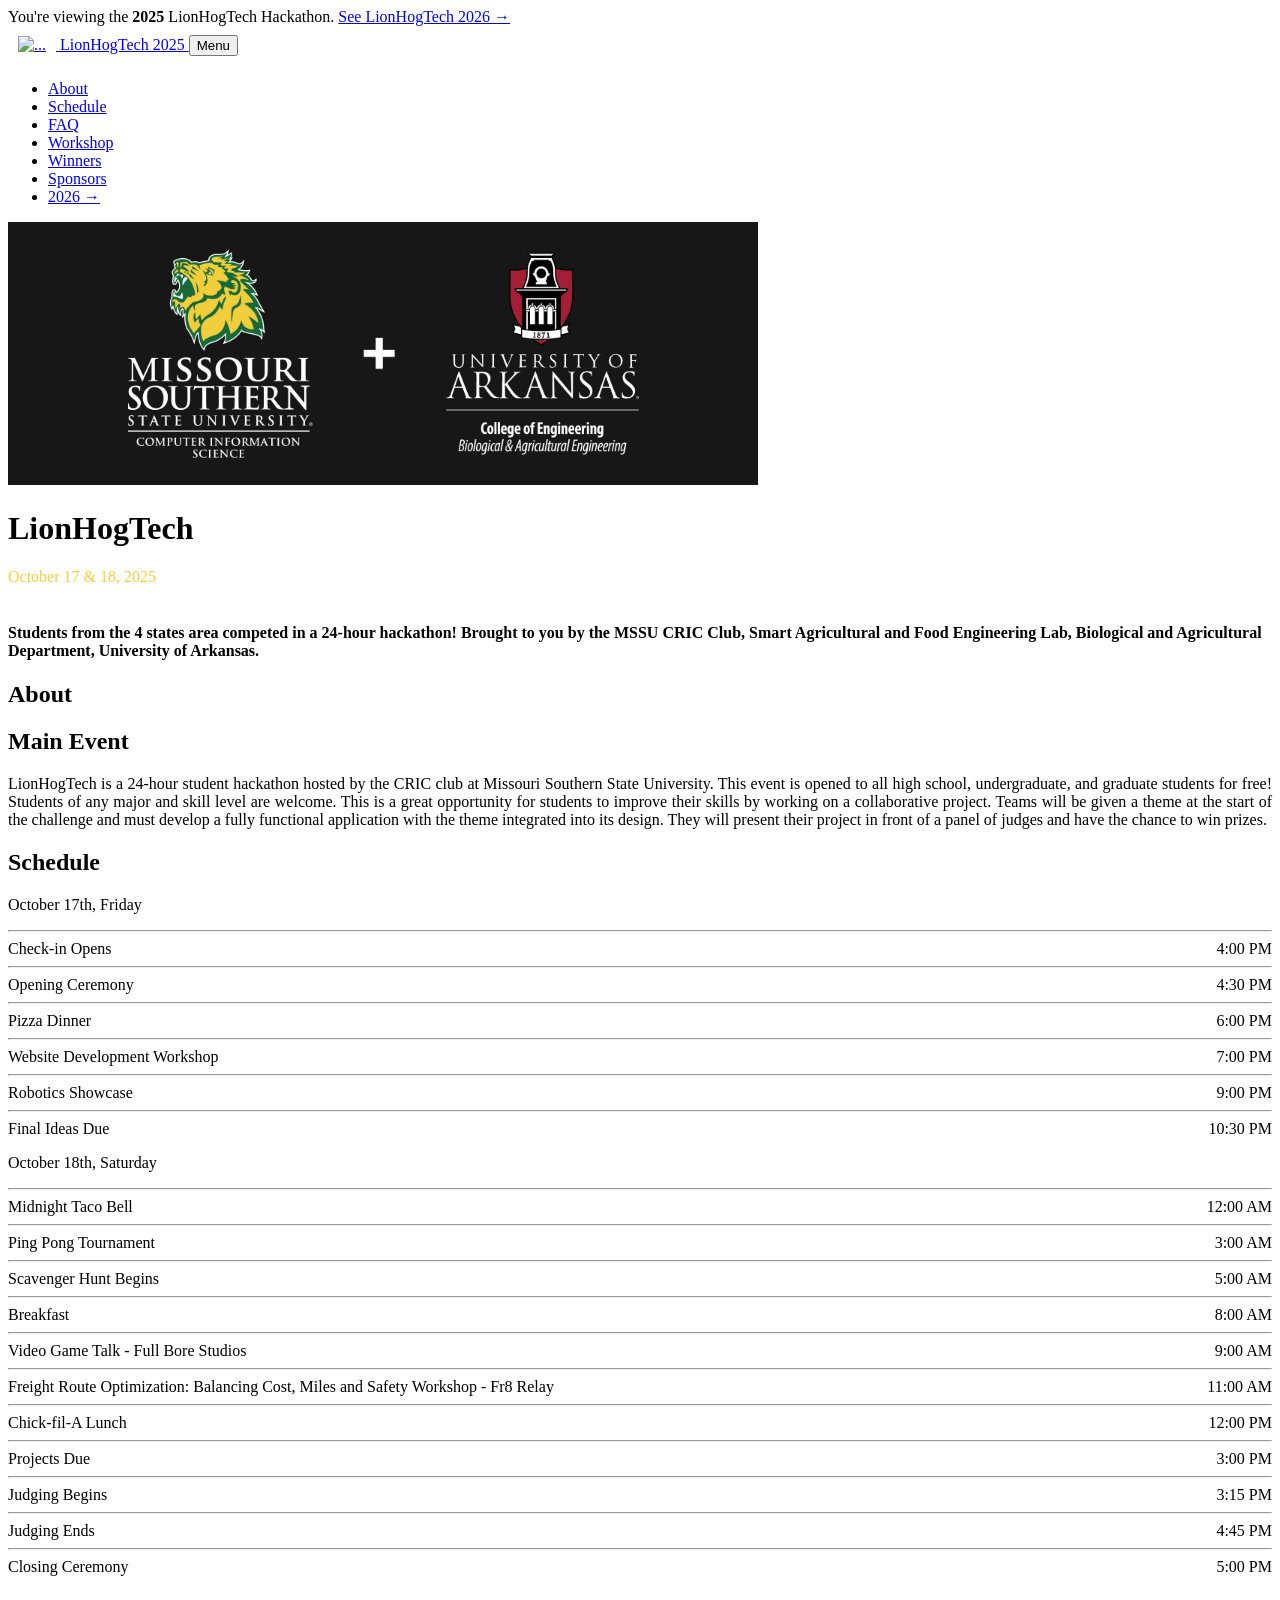
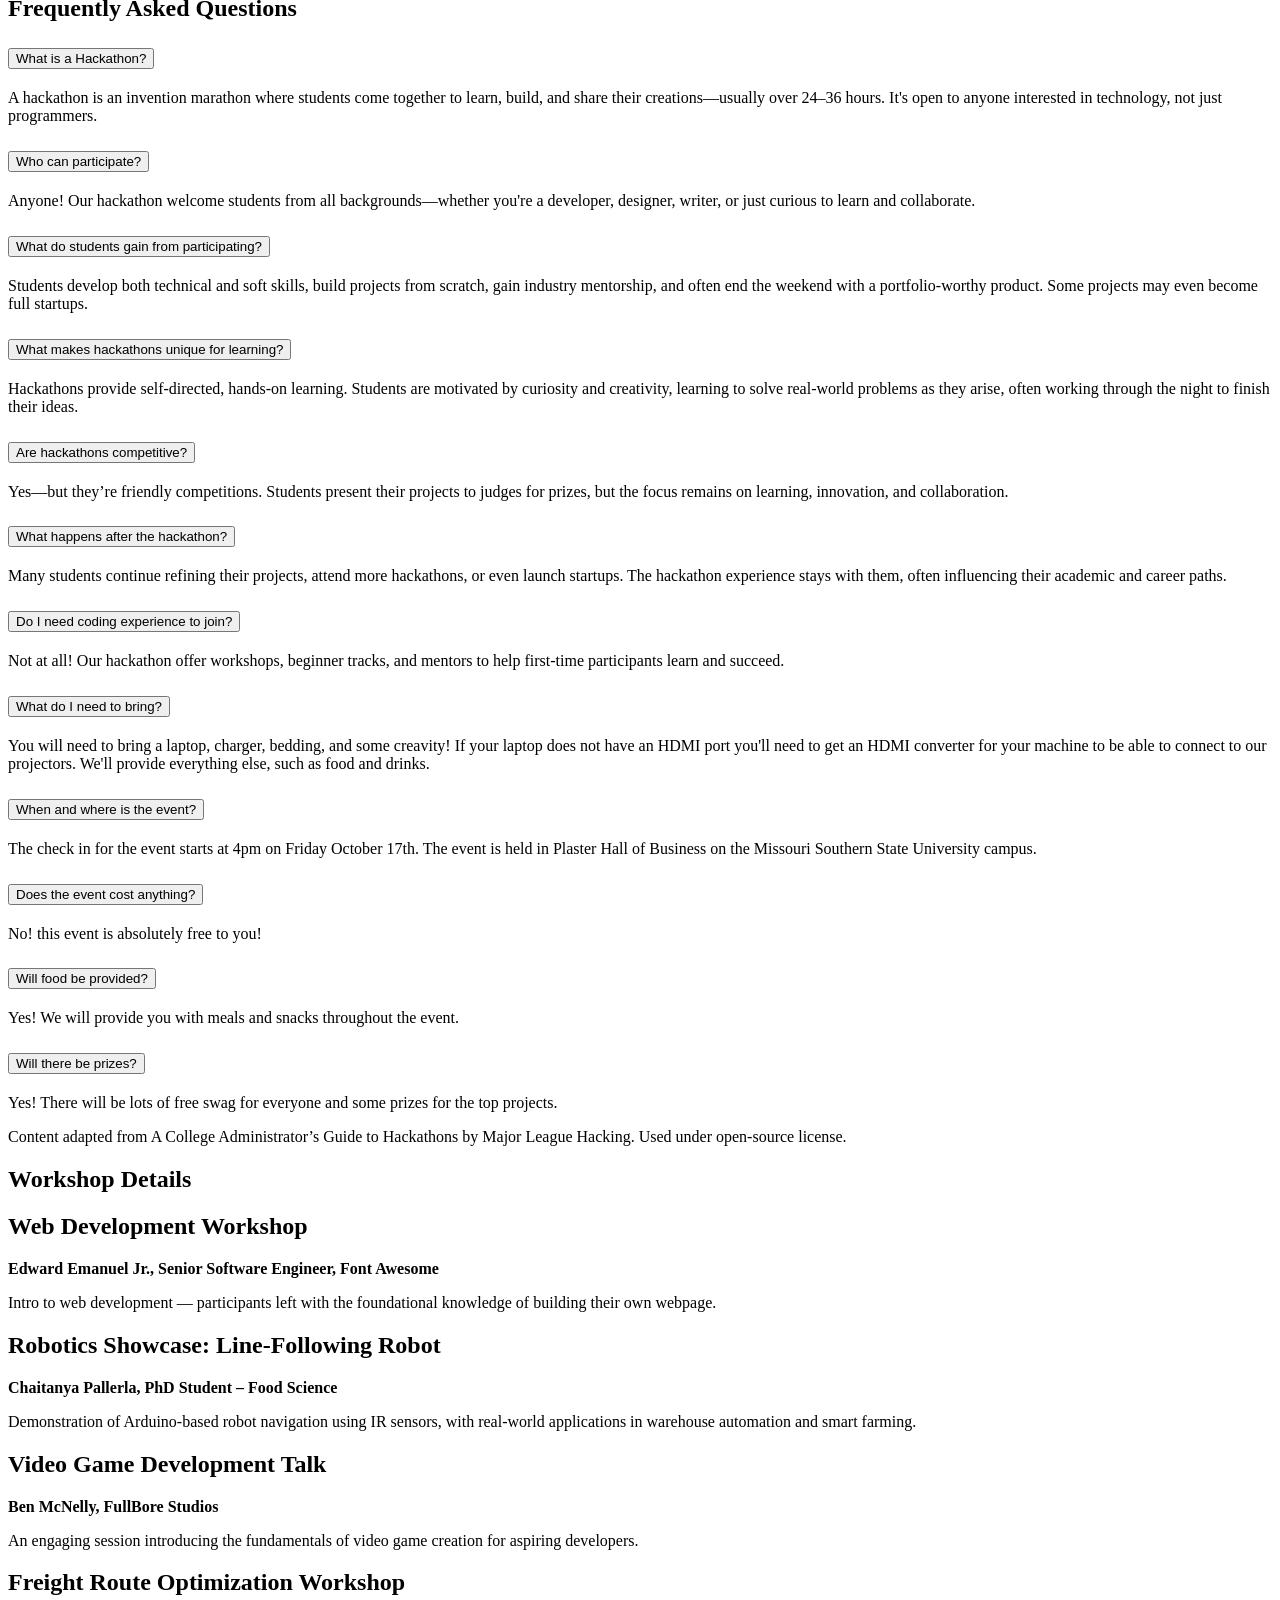
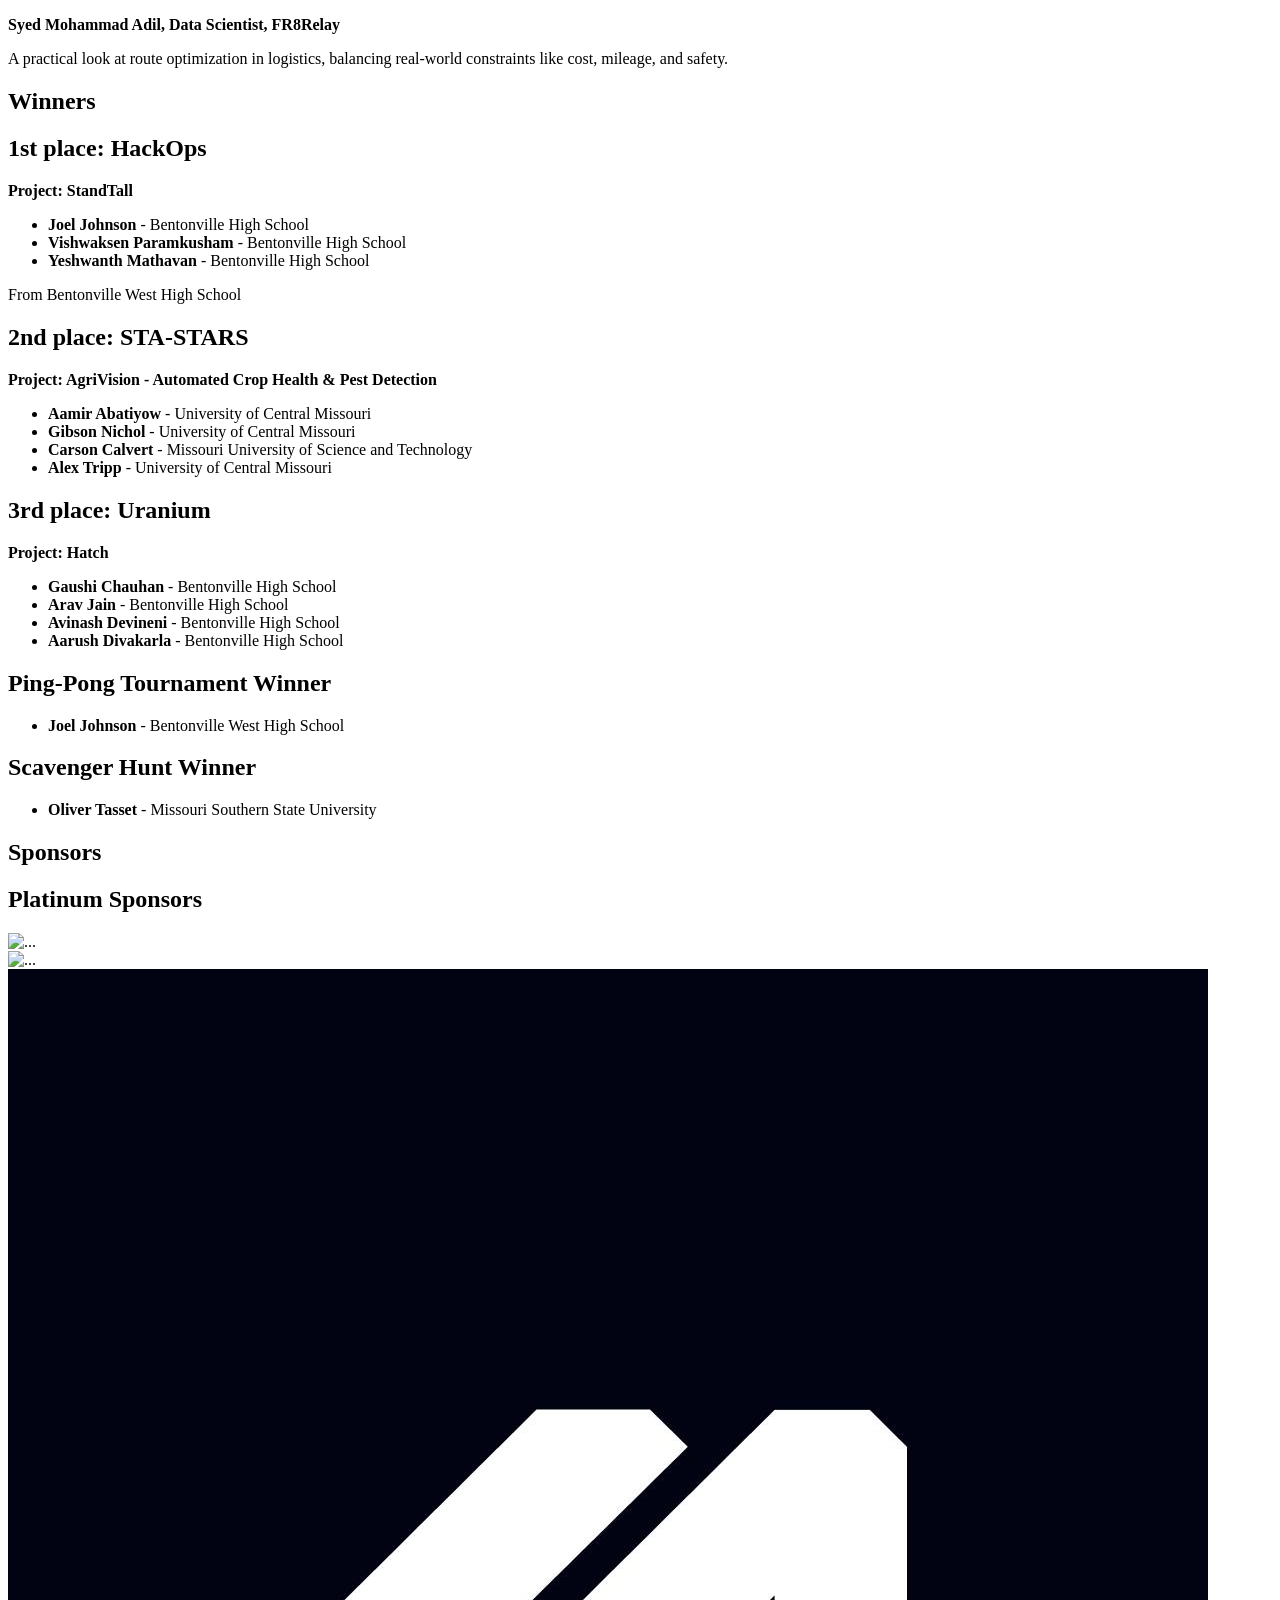
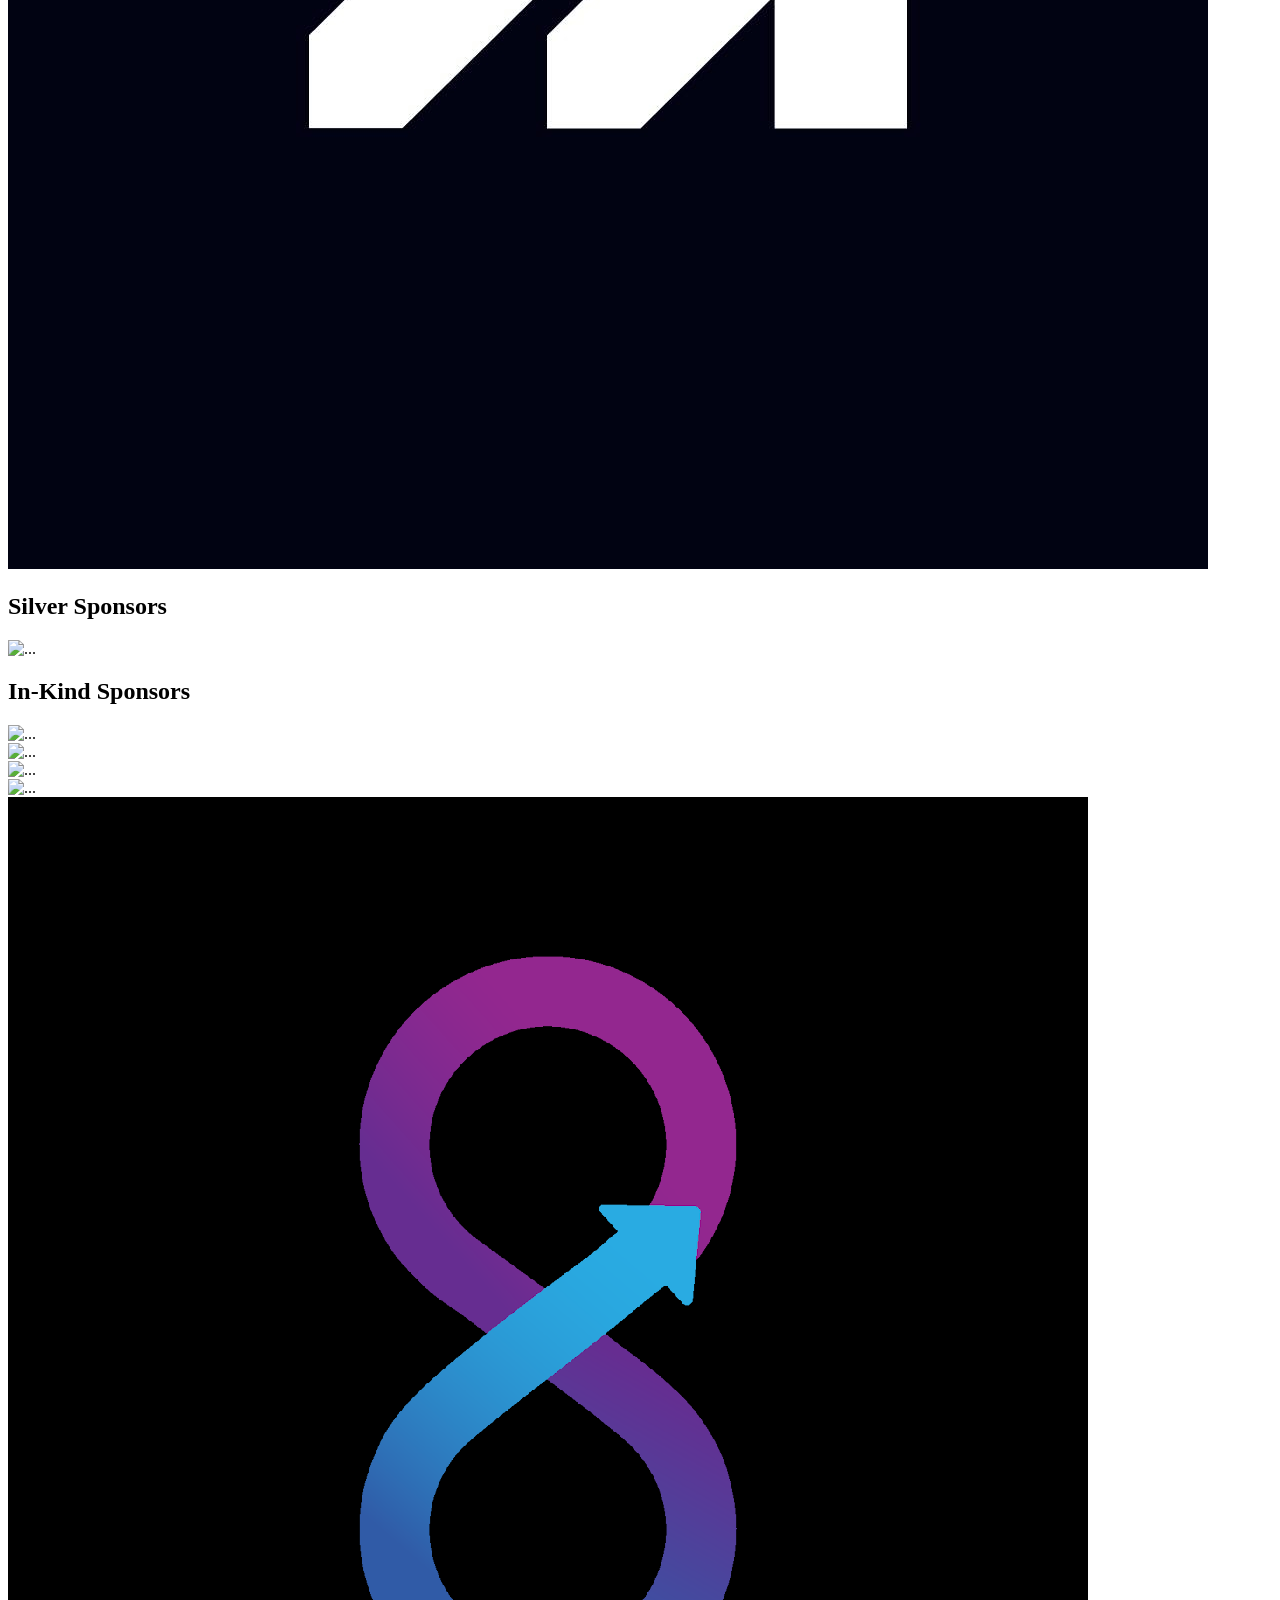
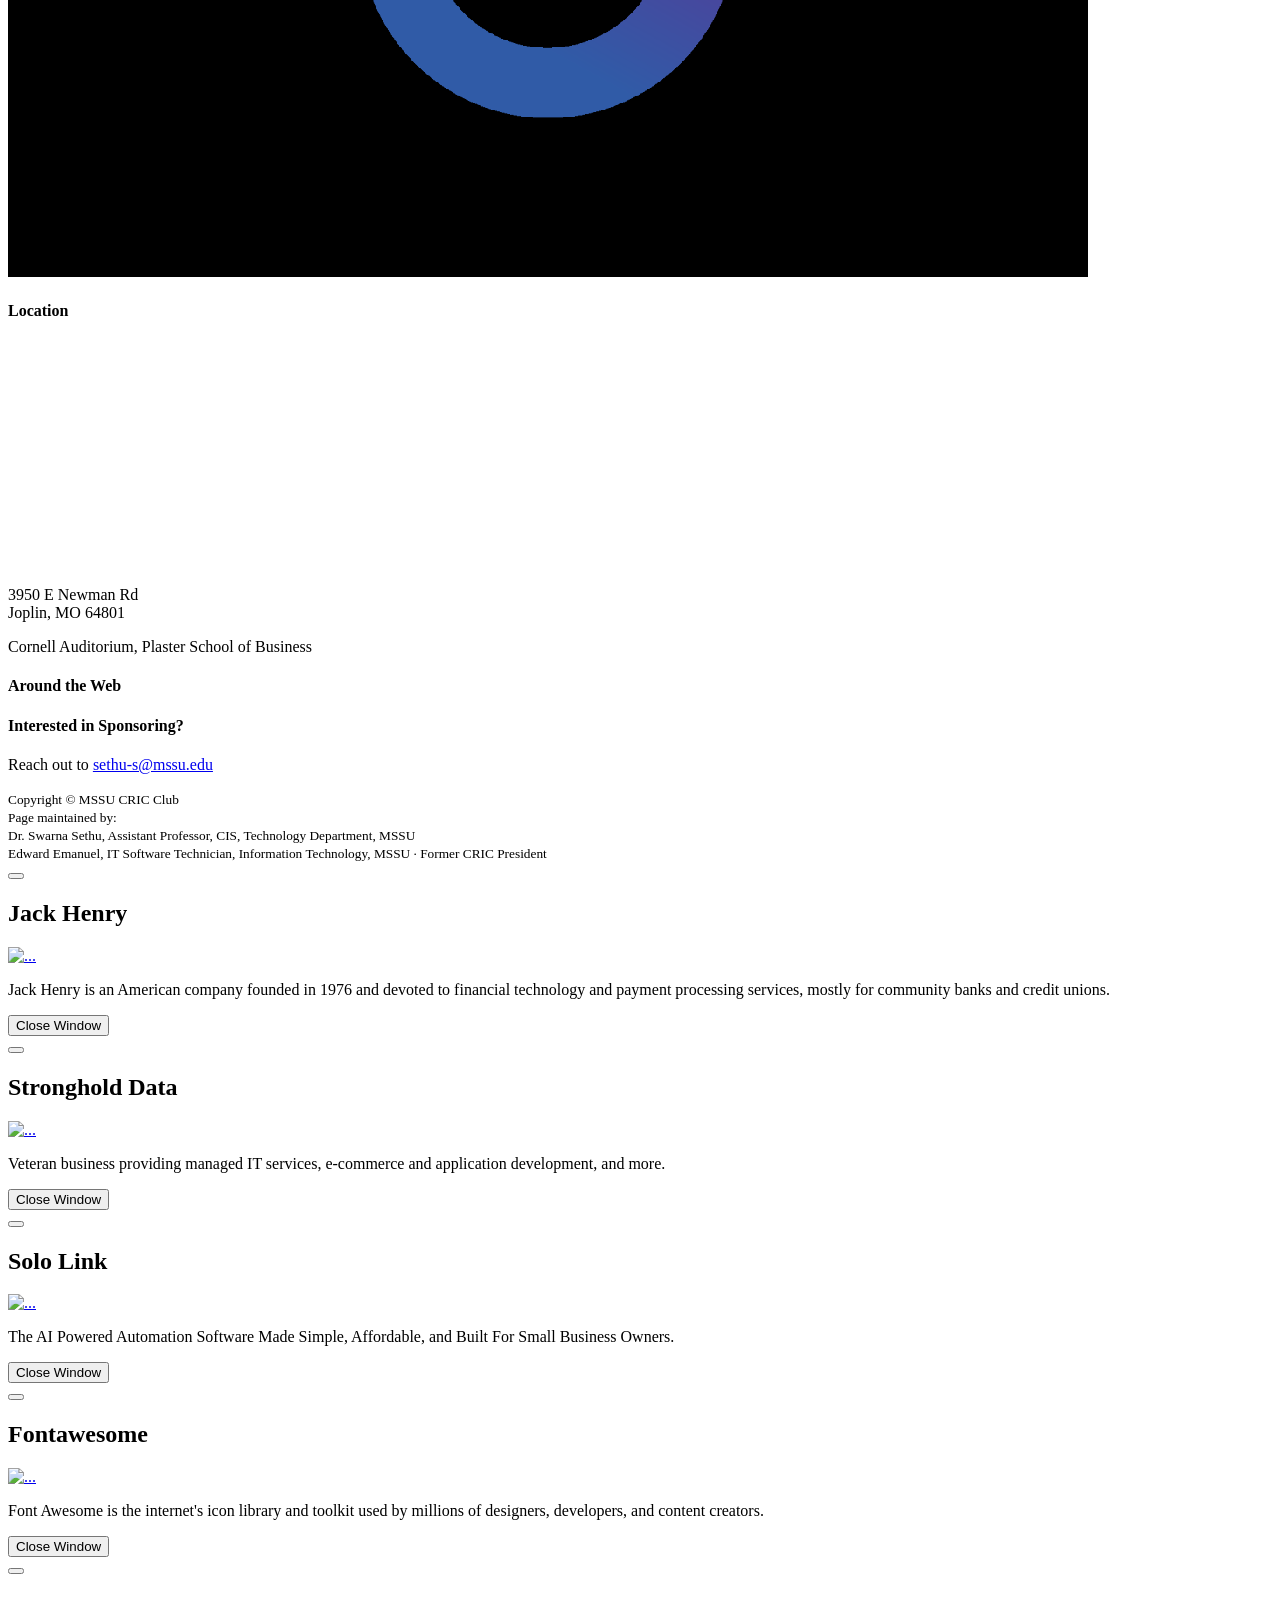
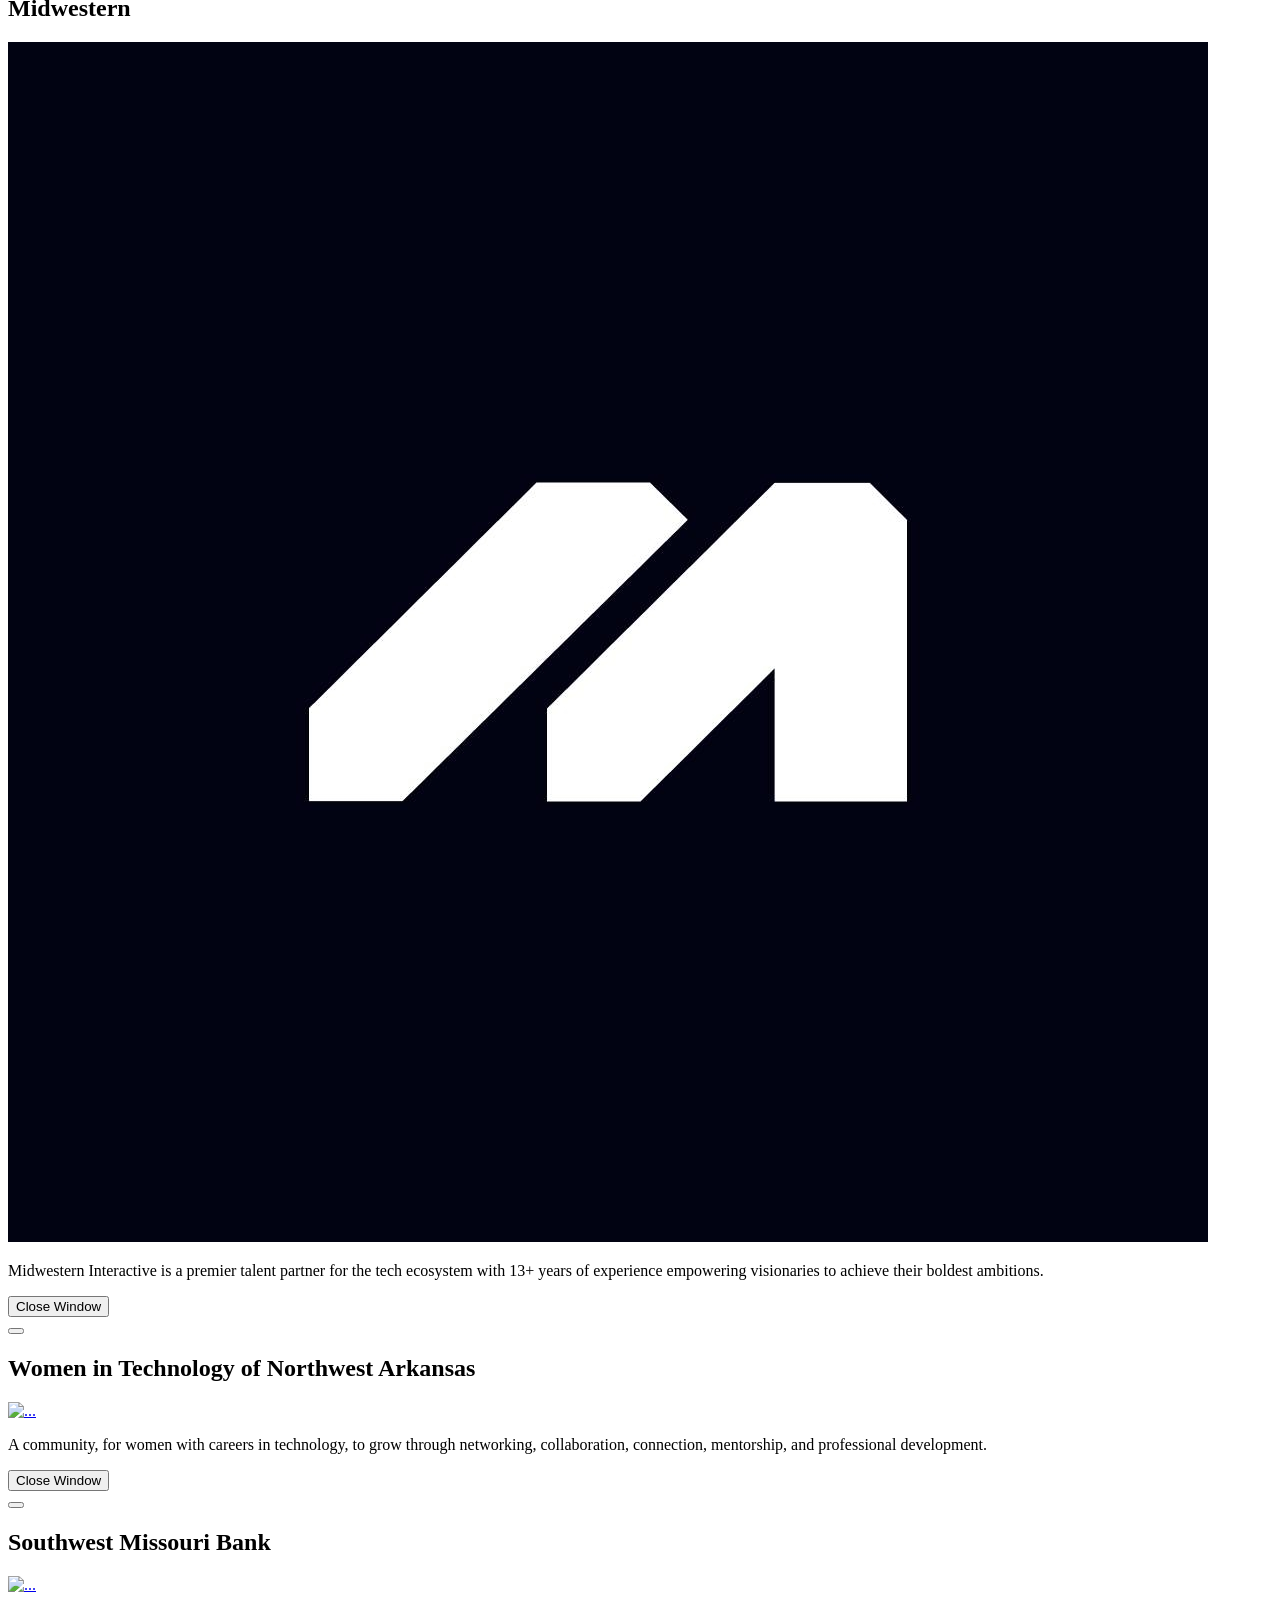
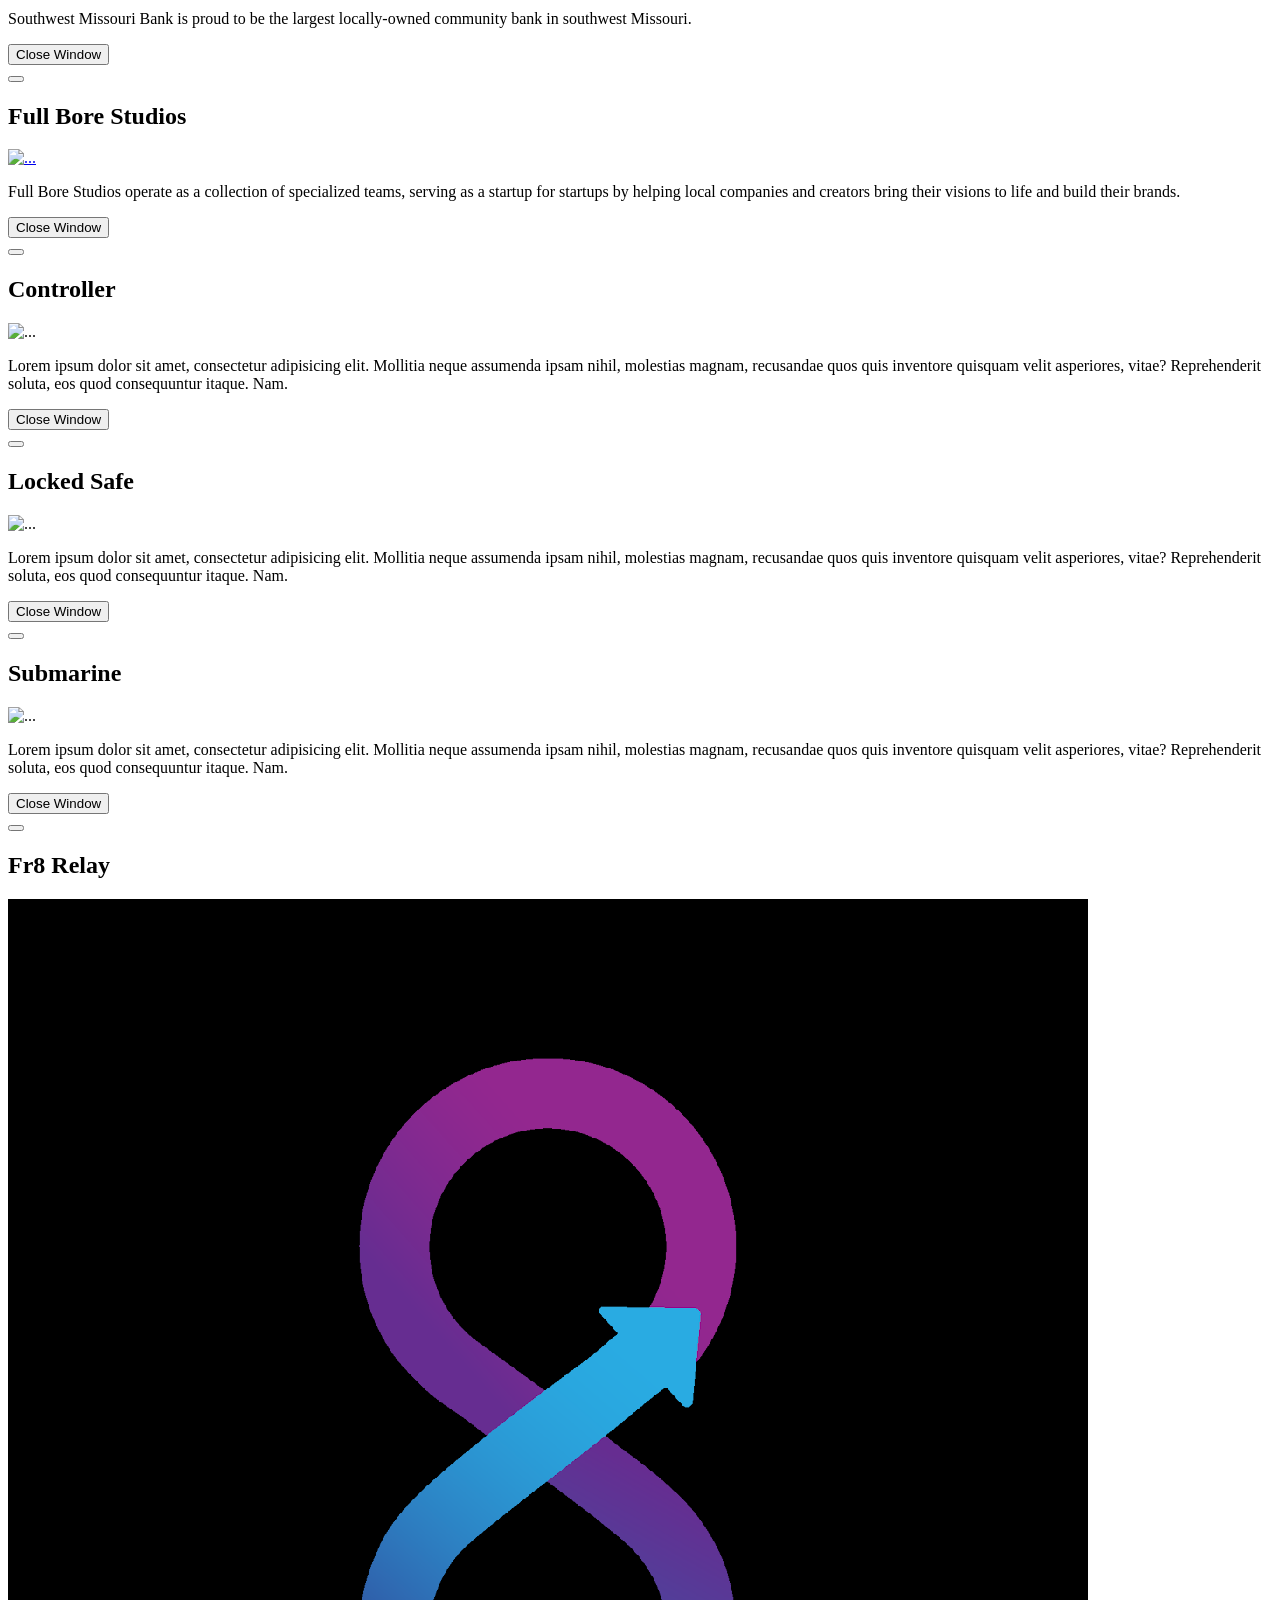
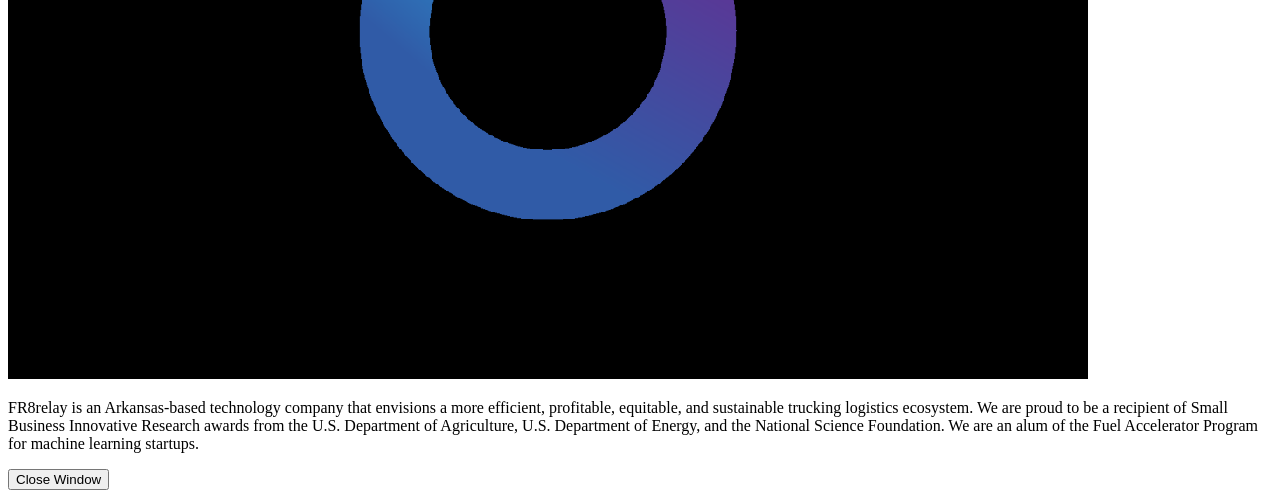
==== commit 381896f3: "Update site for LionHogTech 2026 Update site for LionHogTech 2026" ====
--- a/index.html
+++ b/index.html
@@ -6,11 +6,11 @@
       name="viewport"
       content="width=device-width, initial-scale=1, shrink-to-fit=no"
     />
-    <meta name="description" content="" />
+    <meta name="description" content="Archive of the 2025 LionHogTech Hackathon at Missouri Southern State University." />
     <meta name="author" content="" />
-    <title>MSSU Hackathon</title>
+    <title>LionHogTech Hackathon 2025 (Archive)</title>
     <!-- Favicon-->
-    <link rel="icon" type="image/x-icon" href="assets/favicon.ico" />
+    <link rel="icon" type="image/x-icon" href="../assets/favicon.ico" />
     <script
       src="https://kit.fontawesome.com/28a5d4de92.js"
       crossorigin="anonymous"
@@ -27,9 +27,15 @@
       type="text/css"
     />
     <!-- Core theme CSS (includes Bootstrap)-->
-    <link href="css/styles.css" rel="stylesheet" />
+    <link href="../css/styles.css" rel="stylesheet" />
+    <link href="../css/custom.css" rel="stylesheet" />
   </head>
   <body id="page-top">
+    <!-- Archive notice-->
+    <div class="archive-banner">
+      You're viewing the <strong>2025</strong> LionHogTech Hackathon.
+      <a href="../">See LionHogTech 2026 &rarr;</a>
+    </div>
     <!-- Navigation-->
     <nav
       class="navbar navbar-expand-lg bg-secondary text-uppercase fixed-top"
@@ -42,12 +48,12 @@
           <img
             class="img-fluid rounded mb-1"
             width="64"
-            src="assets/img/mssu-cric-128x128.png"
+            src="../assets/img/mssu-cric-128x128.png"
             alt="..."
             style="padding: 10px"
           />
         </a>
-        <a class="navbar-brand" href="#page-top"> MSSU Hackathon </a>
+        <a class="navbar-brand" href="#page-top"> LionHogTech 2025 </a>
         <button
           class="navbar-toggler text-uppercase font-weight-bold bg-primary text-white rounded"
           type="button"
@@ -90,6 +96,11 @@
                 >Sponsors</a
               >
             </li>
+            <li class="nav-item mx-0 mx-lg-1">
+              <a class="nav-link py-3 px-0 px-lg-3 rounded" href="../"
+                >2026&nbsp;&rarr;</a
+              >
+            </li>
           </ul>
         </div>
       </div>
@@ -102,7 +113,7 @@
         <div>
           <img
             class="masthead-avatar mb-5"
-            src="assets/img/MSSU_Hackathon-WebsiteLogoBanner-2025-v1.jpg"
+            src="../assets/img/MSSU_Hackathon-WebsiteLogoBanner-2025-v1.jpg"
             alt="..."
             style="width: 750px"
           />
@@ -117,58 +128,8 @@
         <p class="masthead-subheading mb-0" style="color: #f6ce3d">
           October 17 & 18, 2025
         </p>
-        <a
-          class="btn btn-danger"
-          style="width: 400px; height: 50px; margin: 20px; font-size: 1.5rem"
-          href="https://docs.google.com/forms/d/e/1FAIpQLSdOIyTOuynQvIDNTRpH91ufyiwqFrEJbptR85GN0aAcEQWDSQ/viewform?usp=dialog"
-          >Register Now!</a
-        >
-        <div class="container">
-          <div
-            class="timer-container d-flex flex-column align-items-center justify-content-center"
-          >
-            <div class="card-group">
-              <div class="card border-primary timer-card">
-                <div class="card-top">
-                  <div id="days" class="timer-number">-</div>
-                </div>
-                <div class="card-body bg-secondary">
-                  <span class="timer-label">Days</span>
-                </div>
-              </div>
-
-              <div class="card border-primary timer-card">
-                <div class="card-top">
-                  <div id="hours" class="timer-number">-</div>
-                </div>
-                <div class="card-body bg-secondary">
-                  <span class="timer-label">Hours</span>
-                </div>
-              </div>
-
-              <div class="card border-primary timer-card">
-                <div class="card-top">
-                  <div id="minutes" class="timer-number">-</div>
-                </div>
-                <div class="card-body bg-secondary">
-                  <span class="timer-label">Minutes</span>
-                </div>
-              </div>
-
-              <div class="card border-primary timer-card">
-                <div class="card-top">
-                  <div id="seconds" class="timer-number">-</div>
-                </div>
-                <div class="card-body bg-secondary">
-                  <span class="timer-label">Seconds</span>
-                </div>
-              </div>
-            </div>
-          </div>
-        </div>
-
         <h4 style="padding-top: 1rem">
-          Join students from the 4 states area as they compete in a 24-hour
+          Students from the 4 states area competed in a 24-hour
           hackathon! Brought to you by the MSSU CRIC Club, Smart Agricultural
           and Food Engineering Lab, Biological and Agricultural Department,
           University of Arkansas.
@@ -879,7 +840,7 @@
               </div>
               <img
                 class="img-fluid"
-                src="assets/img/sponsors/jack-henry.png"
+                src="../assets/img/sponsors/jack-henry.png"
                 alt="..."
               />
             </div>
@@ -902,7 +863,7 @@
               </div>
               <img
                 class="img-fluid"
-                src="assets/img/sponsors/fontawesome.png"
+                src="../assets/img/sponsors/fontawesome.png"
                 alt="..."
               />
             </div>
@@ -925,7 +886,7 @@
               </div>
               <img
                 class="img-fluid"
-                src="assets/img/sponsors/midwestern.jpg"
+                src="../assets/img/sponsors/midwestern.jpg"
                 alt="..."
               />
             </div>
@@ -962,7 +923,7 @@
               </div>
               <img
                 class="img-fluid"
-                src="assets/img/sponsors/women-in-tech.webp"
+                src="../assets/img/sponsors/women-in-tech.webp"
                 alt="..."
               />
             </div>
@@ -995,7 +956,7 @@
               </div>
               <img
                 class="img-fluid"
-                src="assets/img/sponsors/stronghold-data-logo.jpg"
+                src="../assets/img/sponsors/stronghold-data-logo.jpg"
                 alt="..."
               />
             </div>
@@ -1018,7 +979,7 @@
               </div>
               <img
                 class="img-fluid"
-                src="assets/img/sponsors/solo-link-logo.png"
+                src="../assets/img/sponsors/solo-link-logo.png"
                 alt="..."
               />
             </div>
@@ -1041,7 +1002,7 @@
               </div>
               <img
                 class="img-fluid"
-                src="assets/img/sponsors/smb-bank.png"
+                src="../assets/img/sponsors/smb-bank.png"
                 alt="..."
               />
             </div>
@@ -1064,7 +1025,7 @@
               </div>
               <img
                 class="img-fluid"
-                src="assets/img/sponsors/fbstudios.png"
+                src="../assets/img/sponsors/fbstudios.png"
                 alt="..."
               />
             </div>
@@ -1087,7 +1048,7 @@
               </div>
               <img
                 class="img-fluid"
-                src="assets/img/sponsors/fr8relaylogo.png"
+                src="../assets/img/sponsors/fr8relaylogo.png"
                 alt="..."
               />
             </div>
@@ -1151,6 +1112,14 @@
     <div class="copyright py-4 text-center text-white">
       <div class="container">
         <small>Copyright &copy; MSSU CRIC Club</small>
+        <br />
+        <small class="maintainer">
+          Page maintained by:<br />
+          Dr. Swarna Sethu, Assistant Professor, CIS, Technology Department,
+          MSSU<br />
+          Edward Emanuel, IT Software Technician, Information Technology,
+          MSSU &middot; Former CRIC President
+        </small>
       </div>
     </div>
     <!-- Portfolio Modals-->
@@ -1194,7 +1163,7 @@
                   <a href="https://www.jackhenry.com/" target="_blank"
                     ><img
                       class="img-fluid rounded mb-5"
-                      src="assets/img/sponsors/jack-henry.png"
+                      src="../assets/img/sponsors/jack-henry.png"
                       alt="..."
                     />
                   </a>
@@ -1255,7 +1224,7 @@
                   <a href="https://strongholddata.com/" target="_blank"
                     ><img
                       class="img-fluid rounded mb-5"
-                      src="assets/img/sponsors/stronghold-data-logo.jpg"
+                      src="../assets/img/sponsors/stronghold-data-logo.jpg"
                       alt="..."
                     />
                   </a>
@@ -1315,7 +1284,7 @@
                   <a href="https://sololink.io/lets-go" target="_blank"
                     ><img
                       class="img-fluid rounded mb-5"
-                      src="assets/img/sponsors/solo-link-logo.png"
+                      src="../assets/img/sponsors/solo-link-logo.png"
                       alt="..."
                     />
                   </a>
@@ -1375,7 +1344,7 @@
                   <a href="https://fontawesome.com/" target="_blank"
                     ><img
                       class="img-fluid rounded mb-5"
-                      src="assets/img/sponsors/fontawesome.png"
+                      src="../assets/img/sponsors/fontawesome.png"
                       alt="..."
                     />
                   </a>
@@ -1435,7 +1404,7 @@
                   <a href="https://midwestern.com/" target="_blank"
                     ><img
                       class="img-fluid rounded mb-5"
-                      src="assets/img/sponsors/midwestern.jpg"
+                      src="../assets/img/sponsors/midwestern.jpg"
                       alt="..."
                     />
                   </a>
@@ -1496,7 +1465,7 @@
                   <a href="https://womenintechnwa.org/" target="_blank"
                     ><img
                       class="img-fluid rounded mb-5"
-                      src="assets/img/sponsors/women-in-tech.webp"
+                      src="../assets/img/sponsors/women-in-tech.webp"
                       alt="..."
                     />
                   </a>
@@ -1557,7 +1526,7 @@
                   <a href="https://www.smbonline.com/" target="_blank"
                     ><img
                       class="img-fluid rounded mb-5"
-                      src="assets/img/sponsors/smb-bank.png"
+                      src="../assets/img/sponsors/smb-bank.png"
                       alt="..."
                     />
                   </a>
@@ -1617,7 +1586,7 @@
                   <a href="https://fbstudios.com/" target="_blank"
                     ><img
                       class="img-fluid rounded mb-5"
-                      src="assets/img/sponsors/fbstudios.png"
+                      src="../assets/img/sponsors/fbstudios.png"
                       alt="..."
                     />
                   </a>
@@ -1678,7 +1647,7 @@
                   <!-- Portfolio Modal - Image-->
                   <img
                     class="img-fluid rounded mb-5"
-                    src="assets/img/portfolio/game.png"
+                    src="../assets/img/portfolio/game.png"
                     alt="..."
                   />
                   <!-- Portfolio Modal - Text-->
@@ -1739,7 +1708,7 @@
                   <!-- Portfolio Modal - Image-->
                   <img
                     class="img-fluid rounded mb-5"
-                    src="assets/img/portfolio/safe.png"
+                    src="../assets/img/portfolio/safe.png"
                     alt="..."
                   />
                   <!-- Portfolio Modal - Text-->
@@ -1800,7 +1769,7 @@
                   <!-- Portfolio Modal - Image-->
                   <img
                     class="img-fluid rounded mb-5"
-                    src="assets/img/portfolio/submarine.png"
+                    src="../assets/img/portfolio/submarine.png"
                     alt="..."
                   />
                   <!-- Portfolio Modal - Text-->
@@ -1862,7 +1831,7 @@
                   <a href="https://www.fr8relay.com/" target="_blank"
                     ><img
                       class="img-fluid rounded mb-5"
-                      src="assets/img/sponsors/fr8relaylogo.png"
+                      src="../assets/img/sponsors/fr8relaylogo.png"
                       alt="..."
                     />
                   </a>
@@ -1891,6 +1860,6 @@
     <!-- Bootstrap core JS-->
     <script src="https://cdn.jsdelivr.net/npm/bootstrap@5.2.3/dist/js/bootstrap.bundle.min.js"></script>
     <!-- Core theme JS-->
-    <script src="js/scripts.js"></script>
+    <script src="../js/scripts.js"></script>
   </body>
 </html>
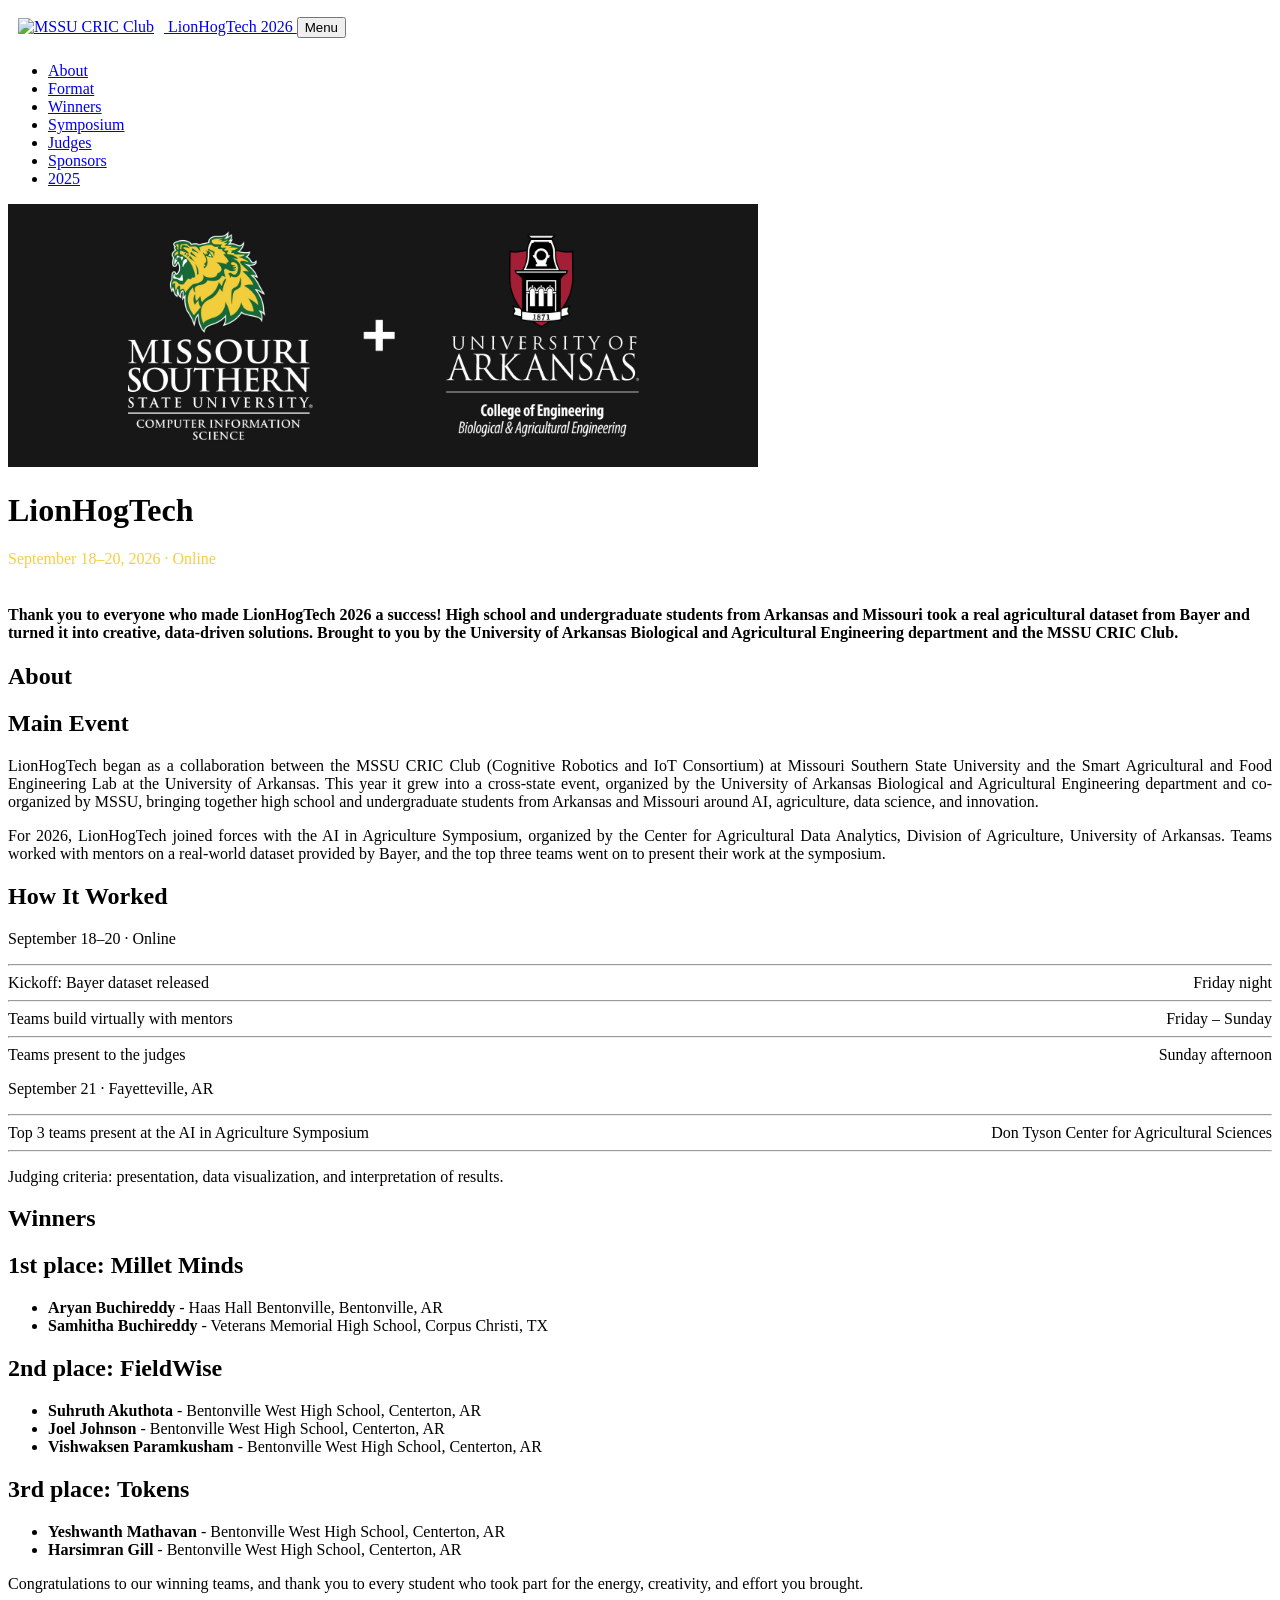
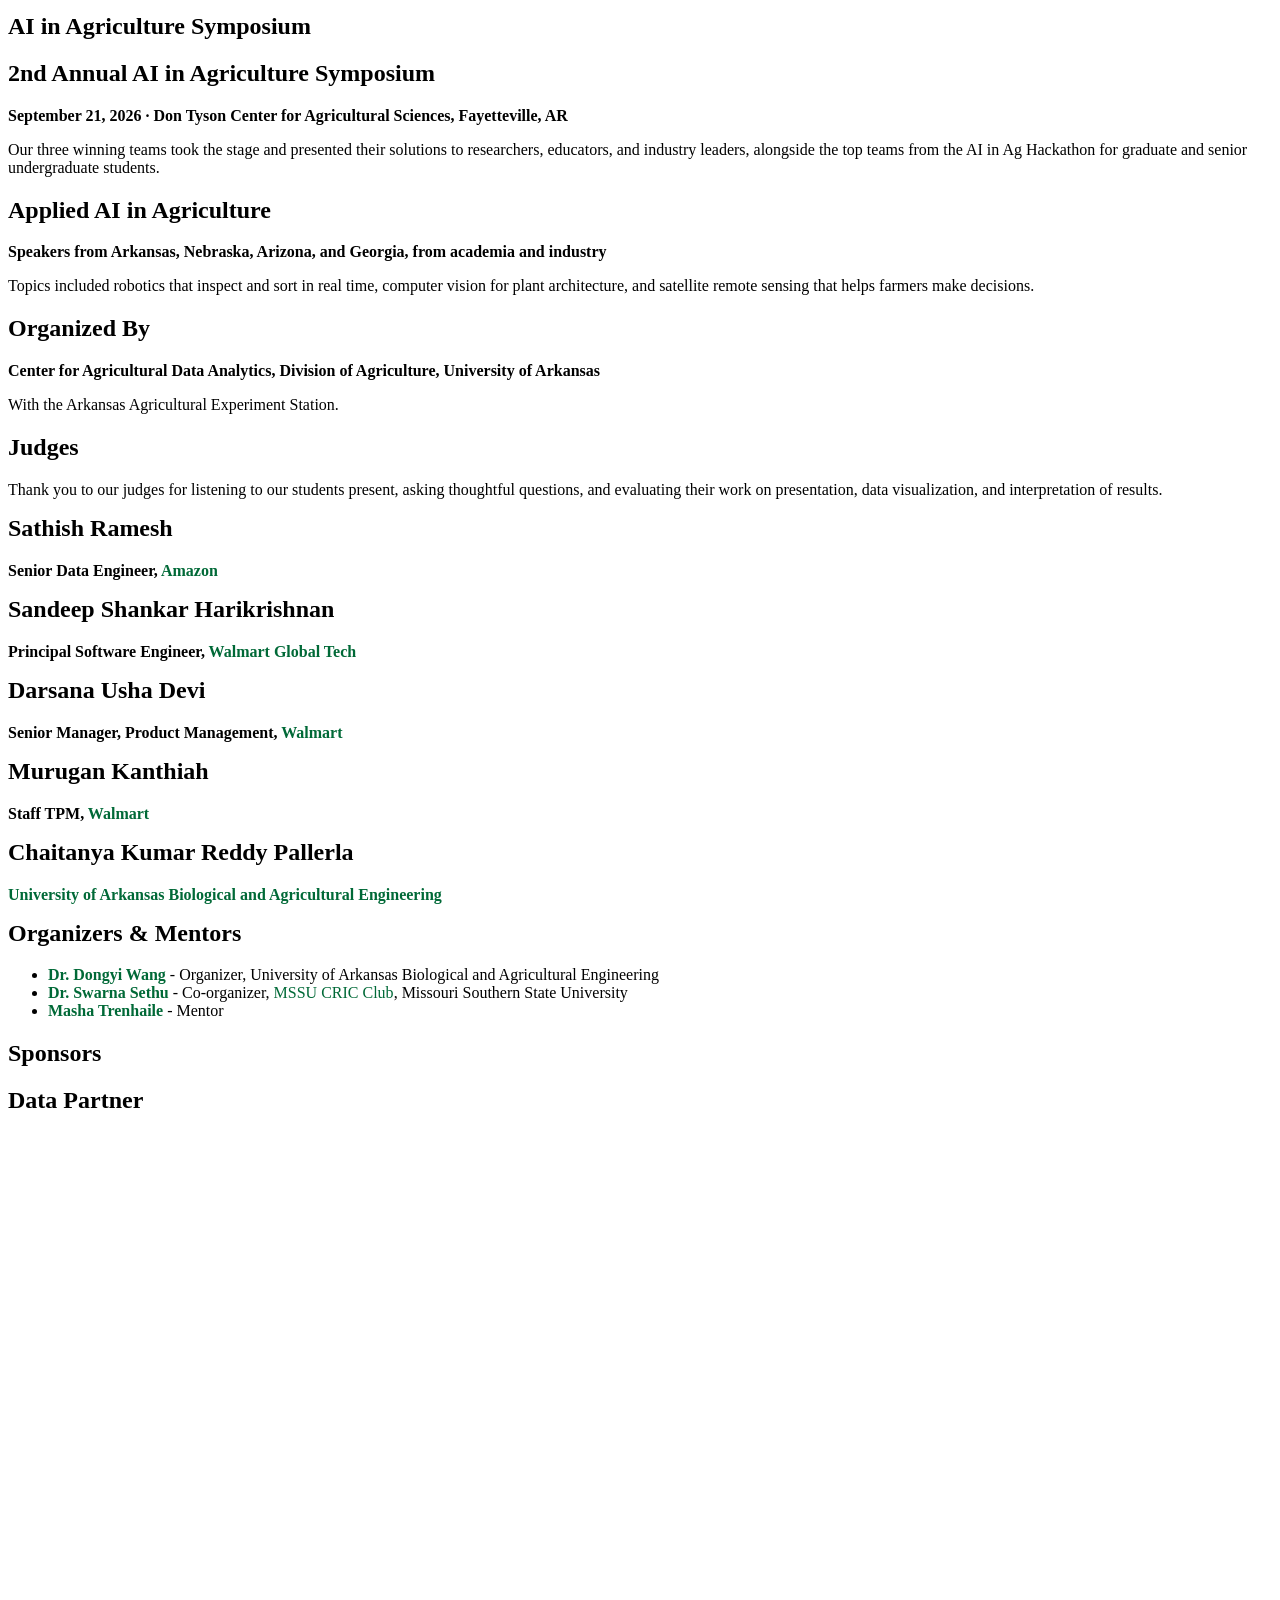
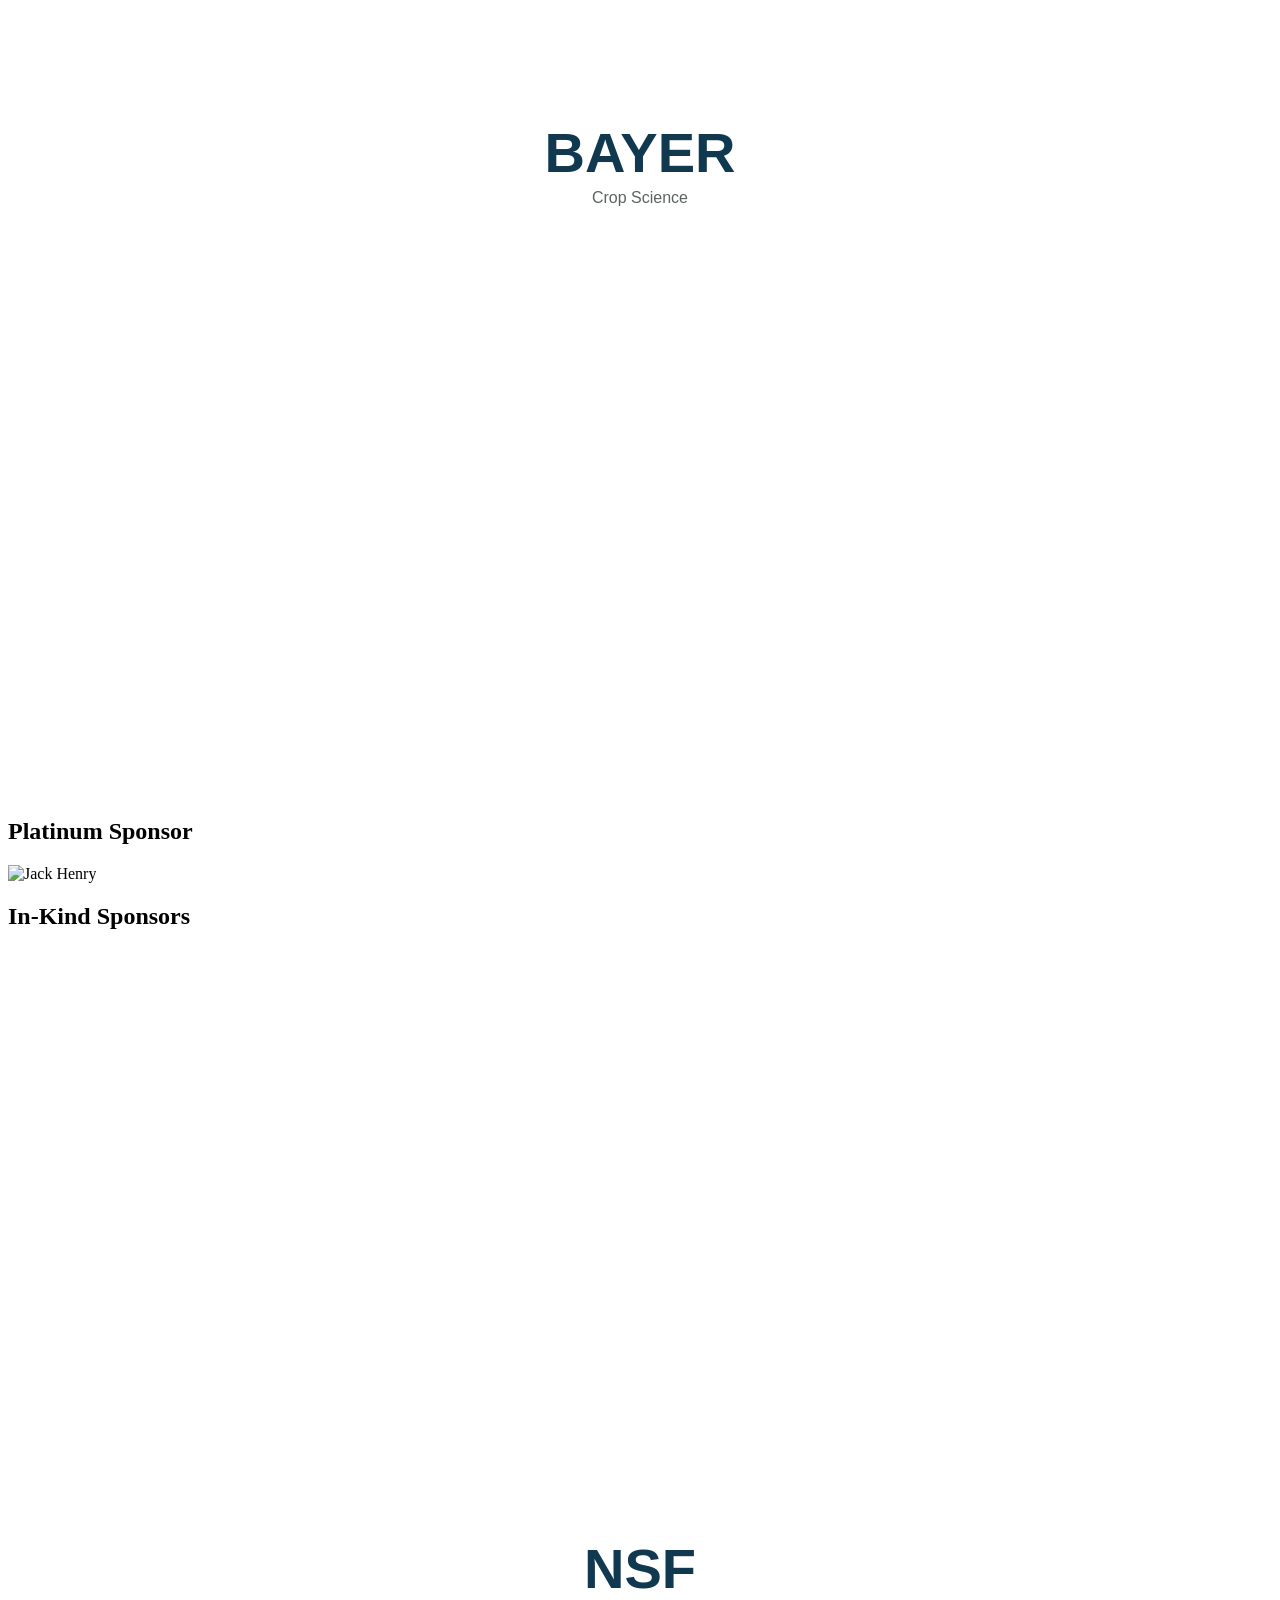
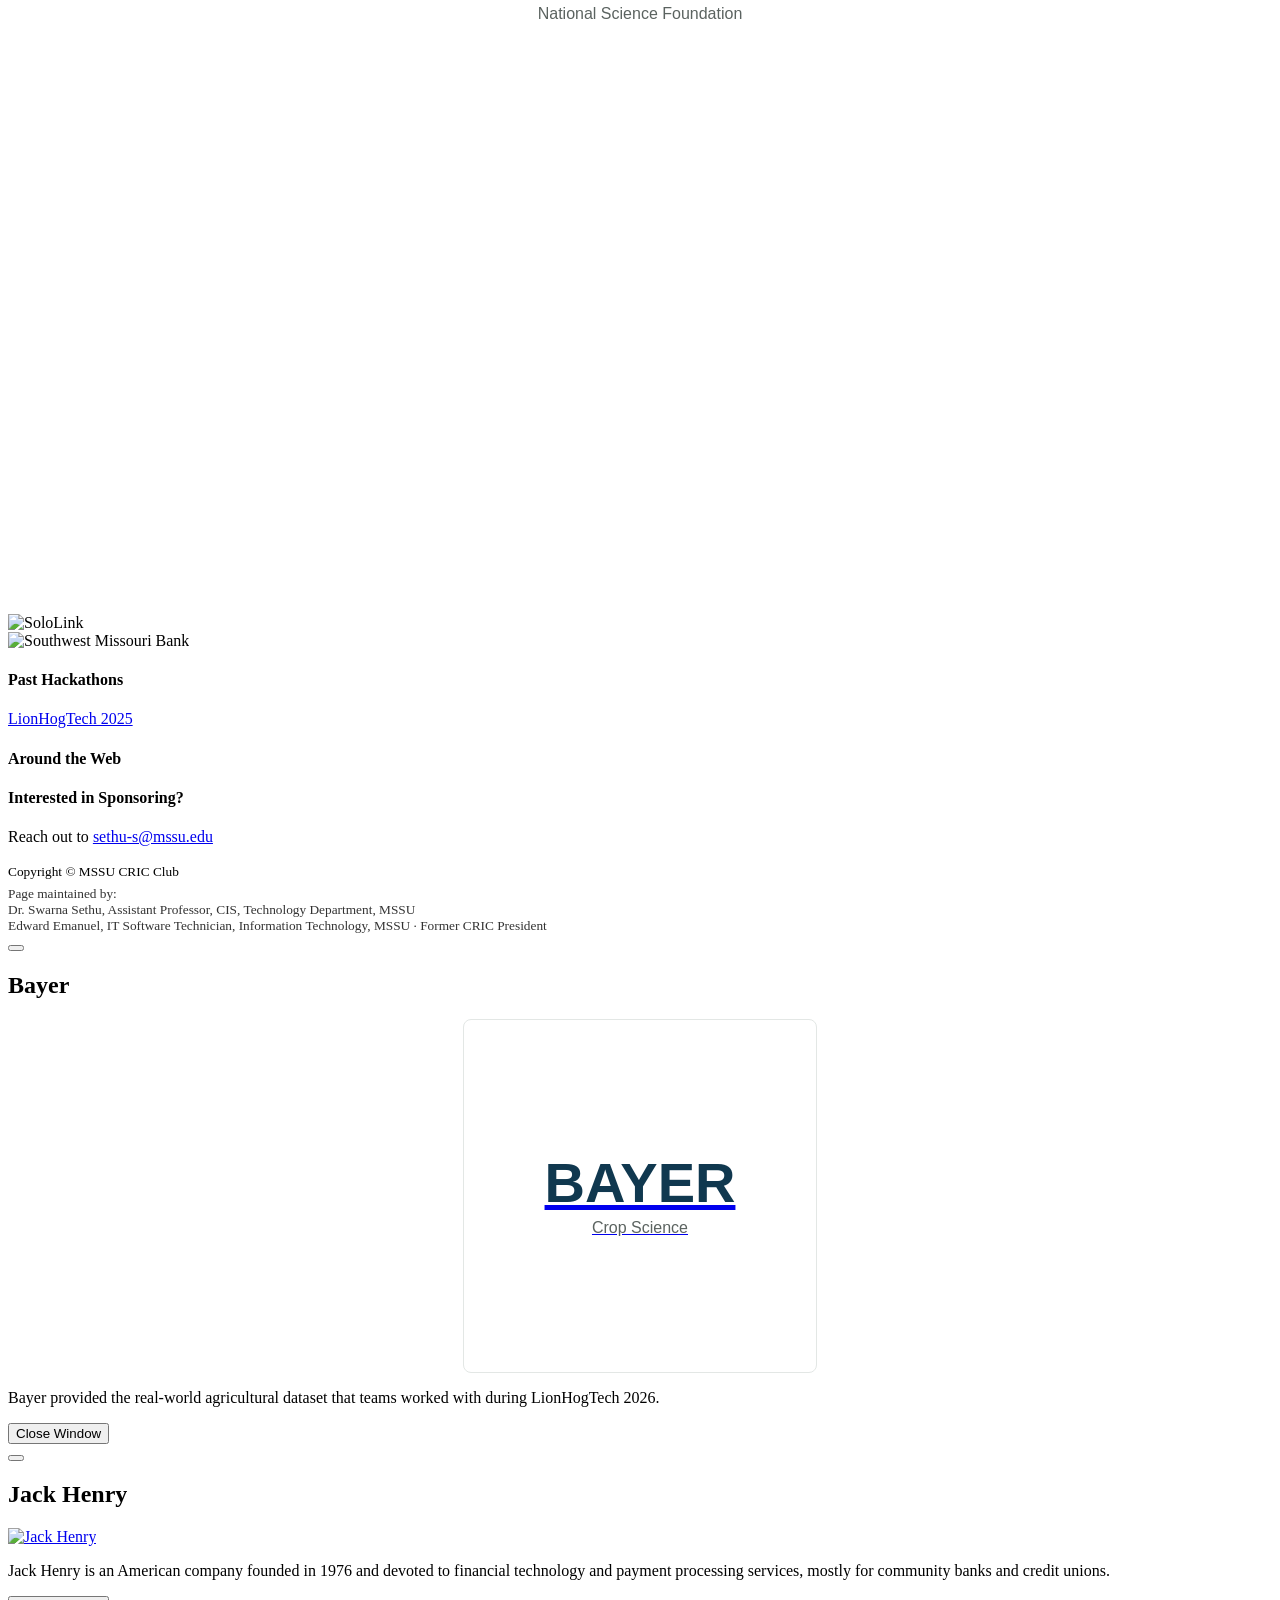
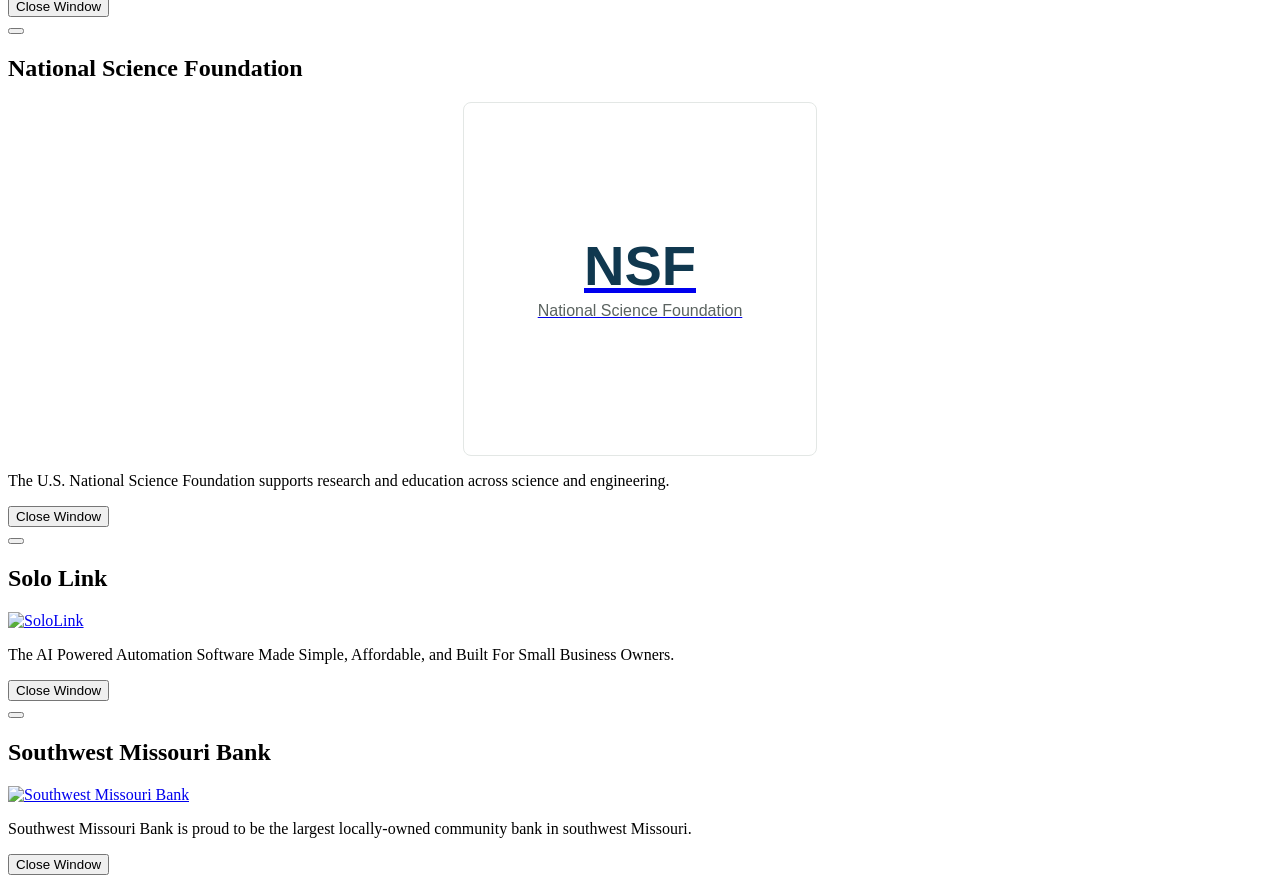
==== commit 112caa4d: "Fix file locations for LionHogTech 2026" ====
--- a/index.html
+++ b/index.html
@@ -6,11 +6,14 @@
       name="viewport"
       content="width=device-width, initial-scale=1, shrink-to-fit=no"
     />
-    <meta name="description" content="Archive of the 2025 LionHogTech Hackathon at Missouri Southern State University." />
+    <meta
+      name="description"
+      content="LionHogTech Hackathon 2026: high school and undergraduate students from Arkansas and Missouri worked with a real agricultural dataset from Bayer. The winning teams presented at the AI in Agriculture Symposium."
+    />
     <meta name="author" content="" />
-    <title>LionHogTech Hackathon 2025 (Archive)</title>
+    <title>LionHogTech Hackathon 2026</title>
     <!-- Favicon-->
-    <link rel="icon" type="image/x-icon" href="../assets/favicon.ico" />
+    <link rel="icon" type="image/x-icon" href="assets/favicon.ico" />
     <script
       src="https://kit.fontawesome.com/28a5d4de92.js"
       crossorigin="anonymous"
@@ -27,15 +30,10 @@
       type="text/css"
     />
     <!-- Core theme CSS (includes Bootstrap)-->
-    <link href="../css/styles.css" rel="stylesheet" />
-    <link href="../css/custom.css" rel="stylesheet" />
+    <link href="css/styles.css" rel="stylesheet" />
+    <link href="css/custom.css" rel="stylesheet" />
   </head>
   <body id="page-top">
-    <!-- Archive notice-->
-    <div class="archive-banner">
-      You're viewing the <strong>2025</strong> LionHogTech Hackathon.
-      <a href="../">See LionHogTech 2026 &rarr;</a>
-    </div>
     <!-- Navigation-->
     <nav
       class="navbar navbar-expand-lg bg-secondary text-uppercase fixed-top"
@@ -48,12 +46,12 @@
           <img
             class="img-fluid rounded mb-1"
             width="64"
-            src="../assets/img/mssu-cric-128x128.png"
-            alt="..."
+            src="assets/img/mssu-cric-128x128.png"
+            alt="MSSU CRIC Club"
             style="padding: 10px"
           />
         </a>
-        <a class="navbar-brand" href="#page-top"> LionHogTech 2025 </a>
+        <a class="navbar-brand" href="#page-top"> LionHogTech 2026 </a>
         <button
           class="navbar-toggler text-uppercase font-weight-bold bg-primary text-white rounded"
           type="button"
@@ -74,16 +72,8 @@
               >
             </li>
             <li class="nav-item mx-0 mx-lg-1">
-              <a class="nav-link py-3 px-0 px-lg-3 rounded" href="#schedule"
-                >Schedule</a
-              >
-            </li>
-            <li class="nav-item mx-0 mx-lg-1">
-              <a class="nav-link py-3 px-0 px-lg-3 rounded" href="#faq">FAQ</a>
-            </li>
-            <li class="nav-item mx-0 mx-lg-1">
-              <a class="nav-link py-3 px-0 px-lg-3 rounded" href="#workshop"
-                >Workshop</a
+              <a class="nav-link py-3 px-0 px-lg-3 rounded" href="#format"
+                >Format</a
               >
             </li>
             <li class="nav-item mx-0 mx-lg-1">
@@ -92,13 +82,23 @@
               >
             </li>
             <li class="nav-item mx-0 mx-lg-1">
+              <a class="nav-link py-3 px-0 px-lg-3 rounded" href="#symposium"
+                >Symposium</a
+              >
+            </li>
+            <li class="nav-item mx-0 mx-lg-1">
+              <a class="nav-link py-3 px-0 px-lg-3 rounded" href="#judges"
+                >Judges</a
+              >
+            </li>
+            <li class="nav-item mx-0 mx-lg-1">
               <a class="nav-link py-3 px-0 px-lg-3 rounded" href="#sponsors"
                 >Sponsors</a
               >
             </li>
             <li class="nav-item mx-0 mx-lg-1">
-              <a class="nav-link py-3 px-0 px-lg-3 rounded" href="../"
-                >2026&nbsp;&rarr;</a
+              <a class="nav-link py-3 px-0 px-lg-3 rounded" href="2025/"
+                >2025</a
               >
             </li>
           </ul>
@@ -113,39 +113,38 @@
         <div>
           <img
             class="masthead-avatar mb-5"
-            src="../assets/img/MSSU_Hackathon-WebsiteLogoBanner-2025-v1.jpg"
-            alt="..."
-            style="width: 750px"
+            src="assets/img/MSSU_Hackathon-WebsiteLogoBanner-2025-v1.jpg"
+            alt="Missouri Southern State University and University of Arkansas Biological and Agricultural Engineering"
+            style="width: 750px; max-width: 100%"
           />
         </div>
 
         <!-- Masthead Heading-->
         <h1 class="masthead-heading text-uppercase mb-0">LionHogTech</h1>
 
-        <!-- Icon Divider-->
-
         <!-- Masthead Subheading-->
         <p class="masthead-subheading mb-0" style="color: #f6ce3d">
-          October 17 & 18, 2025
+          September 18&ndash;20, 2026 &middot; Online
         </p>
+
         <h4 style="padding-top: 1rem">
-          Students from the 4 states area competed in a 24-hour
-          hackathon! Brought to you by the MSSU CRIC Club, Smart Agricultural
-          and Food Engineering Lab, Biological and Agricultural Department,
-          University of Arkansas.
+          Thank you to everyone who made LionHogTech 2026 a success! High
+          school and undergraduate students from Arkansas and Missouri took a
+          real agricultural dataset from Bayer and turned it into creative,
+          data-driven solutions. Brought to you by the University of Arkansas
+          Biological and Agricultural Engineering department and the MSSU CRIC
+          Club.
         </h4>
       </div>
     </header>
     <!-- About Section-->
     <section class="page-section portfolio" id="about">
       <div class="container">
-        <!-- About Section Heading-->
         <h2
           class="page-section-heading text-center text-uppercase text-secondary mb-0"
         >
           About
         </h2>
-        <!-- Icon Divider-->
         <div class="divider-custom">
           <div class="divider-custom-line"></div>
           <div class="divider-custom-icon">
@@ -157,562 +156,84 @@
           <div class="mx-auto">
             <h1>Main Event</h1>
             <p class="lead" style="text-align: justify">
-              LionHogTech is a 24-hour student hackathon hosted by the CRIC club
-              at Missouri Southern State University. This event is opened to all
-              high school, undergraduate, and graduate students for free!
-              Students of any major and skill level are welcome. This is a great
-              opportunity for students to improve their skills by working on a
-              collaborative project. Teams will be given a theme at the start of
-              the challenge and must develop a fully functional application with
-              the theme integrated into its design. They will present their
-              project in front of a panel of judges and have the chance to win
-              prizes.
+              LionHogTech began as a collaboration between the MSSU CRIC Club
+              (Cognitive Robotics and IoT Consortium) at Missouri Southern
+              State University and the Smart Agricultural and Food Engineering
+              Lab at the University of Arkansas. This year it grew into a
+              cross-state event, organized by the University of Arkansas
+              Biological and Agricultural Engineering department and
+              co-organized by MSSU, bringing together high school and
+              undergraduate students from Arkansas and Missouri around AI,
+              agriculture, data science, and innovation.
             </p>
-          </div>
-        </div>
-        <!-- Portfolio Grid Items-->
+            <p class="lead" style="text-align: justify">
+              For 2026, LionHogTech joined forces with the AI in Agriculture
+              Symposium, organized by the Center for Agricultural Data
+              Analytics, Division of Agriculture, University of Arkansas.
+              Teams worked with mentors on a real-world dataset provided by
+              Bayer, and the top three teams went on to present their work at
+              the symposium.
+            </p>
+          </div>
+        </div>
       </div>
     </section>
-    <!-- Schedule Section-->
-    <section class="page-section bg-primary text-white mb-0" id="schedule">
+    <!-- Format Section-->
+    <section class="page-section bg-primary text-white mb-0" id="format">
       <div class="container">
-        <!-- Schedule Section Heading-->
         <h2 class="page-section-heading text-center text-uppercase text-white">
-          Schedule
+          How It Worked
         </h2>
-        <!-- Icon Divider-->
         <div class="divider-custom divider-light">
           <div class="divider-custom-line"></div>
           <div class="divider-custom-icon">
-            <i class="far fa-alarm-clock"></i>
-          </div>
-          <div class="divider-custom-line"></div>
-        </div>
-        <!-- Schedule Section Content-->
+            <i class="fas fa-seedling"></i>
+          </div>
+          <div class="divider-custom-line"></div>
+        </div>
         <div class="row">
           <div class="col-lg-4 ms-auto">
-            <p class="lead">October 17th, Friday</p>
+            <p class="lead">September 18&ndash;20 &middot; Online</p>
             <hr />
-            <div style="display: flex; justify-content: space-between">
-              <span>Check-in Opens</span>
-              <span>4:00 PM</span>
+            <div style="display: flex; justify-content: space-between; gap: 1rem">
+              <span>Kickoff: Bayer dataset released</span>
+              <span class="text-end">Friday night</span>
             </div>
             <hr />
-            <div style="display: flex; justify-content: space-between">
-              <span>Opening Ceremony</span>
-              <span>4:30 PM</span>
+            <div style="display: flex; justify-content: space-between; gap: 1rem">
+              <span>Teams build virtually with mentors</span>
+              <span class="text-end">Friday &ndash; Sunday</span>
             </div>
             <hr />
-            <div style="display: flex; justify-content: space-between">
-              <span>Pizza Dinner</span>
-              <span>6:00 PM</span>
-            </div>
+            <div style="display: flex; justify-content: space-between; gap: 1rem">
+              <span>Teams present to the judges</span>
+              <span class="text-end">Sunday afternoon</span>
+            </div>
+          </div>
+          <div class="col-lg-4 me-auto">
+            <p class="lead">September 21 &middot; Fayetteville, AR</p>
             <hr />
-            <div style="display: flex; justify-content: space-between">
-              <span>Website Development Workshop</span>
-              <span>7:00 PM</span>
+            <div style="display: flex; justify-content: space-between; gap: 1rem">
+              <span>Top 3 teams present at the AI in Agriculture Symposium</span>
+              <span class="text-end">Don Tyson Center for Agricultural Sciences</span>
             </div>
             <hr />
-            <div style="display: flex; justify-content: space-between">
-              <span>Robotics Showcase</span>
-              <span>9:00 PM</span>
-            </div>
-            <hr />
-            <div style="display: flex; justify-content: space-between">
-              <span>Final Ideas Due</span>
-              <span>10:30 PM</span>
-            </div>
-          </div>
-          <div class="col-lg-4 me-auto">
-            <p class="lead">October 18th, Saturday</p>
-            <hr />
-            <div style="display: flex; justify-content: space-between">
-              <span>Midnight Taco Bell</span>
-              <span>12:00 AM</span>
-            </div>
-            <hr />
-            <div style="display: flex; justify-content: space-between">
-              <span>Ping Pong Tournament</span>
-              <span>3:00 AM</span>
-            </div>
-            <hr />
-            <div style="display: flex; justify-content: space-between">
-              <span>Scavenger Hunt Begins</span>
-              <span>5:00 AM</span>
-            </div>
-            <hr />
-            <div style="display: flex; justify-content: space-between">
-              <span>Breakfast</span>
-              <span>8:00 AM</span>
-            </div>
-            <hr />
-            <div style="display: flex; justify-content: space-between">
-              <span>Video Game Talk - Full Bore Studios</span>
-              <span>9:00 AM</span>
-            </div>
-            <hr />
-            <div style="display: flex; justify-content: space-between">
-              <span
-                >Freight Route Optimization: Balancing Cost, Miles and Safety
-                Workshop - Fr8 Relay</span
-              >
-              <span>11:00 AM</span>
-            </div>
-            <hr />
-            <div style="display: flex; justify-content: space-between">
-              <span>Chick-fil-A Lunch</span>
-              <span>12:00 PM</span>
-            </div>
-            <hr />
-            <div style="display: flex; justify-content: space-between">
-              <span>Projects Due</span>
-              <span>3:00 PM</span>
-            </div>
-            <hr />
-            <div style="display: flex; justify-content: space-between">
-              <span>Judging Begins</span>
-              <span>3:15 PM</span>
-            </div>
-            <hr />
-            <div style="display: flex; justify-content: space-between">
-              <span>Judging Ends</span>
-              <span>4:45 PM</span>
-            </div>
-            <hr />
-            <div style="display: flex; justify-content: space-between">
-              <span>Closing Ceremony</span>
-              <span>5:00 PM</span>
-            </div>
+            <p class="mt-3 mb-0">
+              Judging criteria: presentation, data visualization, and
+              interpretation of results.
+            </p>
           </div>
         </div>
       </div>
     </section>
-    <!-- FAQ Section-->
-    <section class="page-section" id="faq">
-      <div class="container">
-        <!-- FAQ Section Heading-->
-        <h2
-          class="page-section-heading text-center text-uppercase text-secondary mb-0"
-        >
-          Frequently Asked Questions
-        </h2>
-        <!-- Icon Divider-->
-        <div class="divider-custom">
-          <div class="divider-custom-line"></div>
-          <div class="divider-custom-icon">
-            <i class="fas fa-message-question"></i>
-          </div>
-          <div class="divider-custom-line"></div>
-        </div>
-        <!-- FAQ Section Form-->
-        <div class="row justify-content-center">
-          <div class="col-lg-8 col-xl-7">
-            <div class="accordion accordion-flush" id="accordionFlushExample">
-              <div class="accordion-item">
-                <h2 class="accordion-header" id="flush-headingOne">
-                  <button
-                    class="accordion-button collapsed"
-                    type="button"
-                    data-bs-toggle="collapse"
-                    data-bs-target="#flush-collapseOne"
-                    aria-expanded="false"
-                    aria-controls="flush-collapseOne"
-                  >
-                    What is a Hackathon?
-                  </button>
-                </h2>
-                <div
-                  id="flush-collapseOne"
-                  class="accordion-collapse collapse"
-                  aria-labelledby="flush-headingOne"
-                  data-bs-parent="#accordionFlushExample"
-                >
-                  <div class="accordion-body">
-                    A hackathon is an invention marathon where students come
-                    together to learn, build, and share their creations—usually
-                    over 24–36 hours. It's open to anyone interested in
-                    technology, not just programmers.
-                  </div>
-                </div>
-              </div>
-              <div class="accordion-item">
-                <h2 class="accordion-header" id="flush-headingTwo">
-                  <button
-                    class="accordion-button collapsed"
-                    type="button"
-                    data-bs-toggle="collapse"
-                    data-bs-target="#flush-collapseTwo"
-                    aria-expanded="false"
-                    aria-controls="flush-collapseTwo"
-                  >
-                    Who can participate?
-                  </button>
-                </h2>
-                <div
-                  id="flush-collapseTwo"
-                  class="accordion-collapse collapse"
-                  aria-labelledby="flush-headingTwo"
-                  data-bs-parent="#accordionFlushExample"
-                >
-                  <div class="accordion-body">
-                    Anyone! Our hackathon welcome students from all
-                    backgrounds—whether you're a developer, designer, writer, or
-                    just curious to learn and collaborate.
-                  </div>
-                </div>
-              </div>
-              <div class="accordion-item">
-                <h2 class="accordion-header" id="flush-headingThree">
-                  <button
-                    class="accordion-button collapsed"
-                    type="button"
-                    data-bs-toggle="collapse"
-                    data-bs-target="#flush-collapseThree"
-                    aria-expanded="false"
-                    aria-controls="flush-collapseThree"
-                  >
-                    What do students gain from participating?
-                  </button>
-                </h2>
-                <div
-                  id="flush-collapseThree"
-                  class="accordion-collapse collapse"
-                  aria-labelledby="flush-headingThree"
-                  data-bs-parent="#accordionFlushExample"
-                >
-                  <div class="accordion-body">
-                    Students develop both technical and soft skills, build
-                    projects from scratch, gain industry mentorship, and often
-                    end the weekend with a portfolio-worthy product. Some
-                    projects may even become full startups.
-                  </div>
-                </div>
-              </div>
-              <div class="accordion-item">
-                <h2 class="accordion-header" id="flush-headingFour">
-                  <button
-                    class="accordion-button collapsed"
-                    type="button"
-                    data-bs-toggle="collapse"
-                    data-bs-target="#flush-collapseFour"
-                    aria-expanded="false"
-                    aria-controls="flush-collapseFour"
-                  >
-                    What makes hackathons unique for learning?
-                  </button>
-                </h2>
-                <div
-                  id="flush-collapseFour"
-                  class="accordion-collapse collapse"
-                  aria-labelledby="flush-headingFour"
-                  data-bs-parent="#accordionFlushExample"
-                >
-                  <div class="accordion-body">
-                    Hackathons provide self-directed, hands-on learning.
-                    Students are motivated by curiosity and creativity, learning
-                    to solve real-world problems as they arise, often working
-                    through the night to finish their ideas.
-                  </div>
-                </div>
-              </div>
-              <div class="accordion-item">
-                <h2 class="accordion-header" id="flush-headingFive">
-                  <button
-                    class="accordion-button collapsed"
-                    type="button"
-                    data-bs-toggle="collapse"
-                    data-bs-target="#flush-collapseFive"
-                    aria-expanded="false"
-                    aria-controls="flush-collapseFive"
-                  >
-                    Are hackathons competitive?
-                  </button>
-                </h2>
-                <div
-                  id="flush-collapseFive"
-                  class="accordion-collapse collapse"
-                  aria-labelledby="flush-headingFive"
-                  data-bs-parent="#accordionFlushExample"
-                >
-                  <div class="accordion-body">
-                    Yes—but they’re friendly competitions. Students present
-                    their projects to judges for prizes, but the focus remains
-                    on learning, innovation, and collaboration.
-                  </div>
-                </div>
-              </div>
-              <div class="accordion-item">
-                <h2 class="accordion-header" id="flush-headingSix">
-                  <button
-                    class="accordion-button collapsed"
-                    type="button"
-                    data-bs-toggle="collapse"
-                    data-bs-target="#flush-collapseSix"
-                    aria-expanded="false"
-                    aria-controls="flush-collapseSix"
-                  >
-                    What happens after the hackathon?
-                  </button>
-                </h2>
-                <div
-                  id="flush-collapseSix"
-                  class="accordion-collapse collapse"
-                  aria-labelledby="flush-headingSix"
-                  data-bs-parent="#accordionFlushExample"
-                >
-                  <div class="accordion-body">
-                    Many students continue refining their projects, attend more
-                    hackathons, or even launch startups. The hackathon
-                    experience stays with them, often influencing their academic
-                    and career paths.
-                  </div>
-                </div>
-              </div>
-              <div class="accordion-item">
-                <h2 class="accordion-header" id="flush-headingNine">
-                  <button
-                    class="accordion-button collapsed"
-                    type="button"
-                    data-bs-toggle="collapse"
-                    data-bs-target="#flush-collapseNine"
-                    aria-expanded="false"
-                    aria-controls="flush-collapseNine"
-                  >
-                    Do I need coding experience to join?
-                  </button>
-                </h2>
-                <div
-                  id="flush-collapseNine"
-                  class="accordion-collapse collapse"
-                  aria-labelledby="flush-headingNine"
-                  data-bs-parent="#accordionFlushExample"
-                >
-                  <div class="accordion-body">
-                    Not at all! Our hackathon offer workshops, beginner tracks,
-                    and mentors to help first-time participants learn and
-                    succeed.
-                  </div>
-                </div>
-              </div>
-              <div class="accordion-item">
-                <h2 class="accordion-header" id="flush-headingTen">
-                  <button
-                    class="accordion-button collapsed"
-                    type="button"
-                    data-bs-toggle="collapse"
-                    data-bs-target="#flush-collapseTen"
-                    aria-expanded="false"
-                    aria-controls="flush-collapseTen"
-                  >
-                    What do I need to bring?
-                  </button>
-                </h2>
-                <div
-                  id="flush-collapseTen"
-                  class="accordion-collapse collapse"
-                  aria-labelledby="flush-headingTen"
-                  data-bs-parent="#accordionFlushExample"
-                >
-                  <div class="accordion-body">
-                    You will need to bring a laptop, charger, bedding, and some
-                    creavity! If your laptop does not have an HDMI port you'll
-                    need to get an HDMI converter for your machine to be able to
-                    connect to our projectors. We'll provide everything else,
-                    such as food and drinks.
-                  </div>
-                </div>
-              </div>
-              <div class="accordion-item">
-                <h2 class="accordion-header" id="flush-headingEleven">
-                  <button
-                    class="accordion-button collapsed"
-                    type="button"
-                    data-bs-toggle="collapse"
-                    data-bs-target="#flush-collapseEleven"
-                    aria-expanded="false"
-                    aria-controls="flush-collapseEleven"
-                  >
-                    When and where is the event?
-                  </button>
-                </h2>
-                <div
-                  id="flush-collapseEleven"
-                  class="accordion-collapse collapse"
-                  aria-labelledby="flush-headingEleven"
-                  data-bs-parent="#accordionFlushExample"
-                >
-                  <div class="accordion-body">
-                    The check in for the event starts at 4pm on Friday October
-                    17th. The event is held in Plaster Hall of Business on the
-                    Missouri Southern State University campus.
-                  </div>
-                </div>
-              </div>
-              <div class="accordion-item">
-                <h2 class="accordion-header" id="flush-headingTwelve">
-                  <button
-                    class="accordion-button collapsed"
-                    type="button"
-                    data-bs-toggle="collapse"
-                    data-bs-target="#flush-collapseTwelve"
-                    aria-expanded="false"
-                    aria-controls="flush-collapseTwelve"
-                  >
-                    Does the event cost anything?
-                  </button>
-                </h2>
-                <div
-                  id="flush-collapseTwelve"
-                  class="accordion-collapse collapse"
-                  aria-labelledby="flush-headingTwelve"
-                  data-bs-parent="#accordionFlushExample"
-                >
-                  <div class="accordion-body">
-                    No! this event is absolutely free to you!
-                  </div>
-                </div>
-              </div>
-              <div class="accordion-item">
-                <h2 class="accordion-header" id="flush-headingThirteen">
-                  <button
-                    class="accordion-button collapsed"
-                    type="button"
-                    data-bs-toggle="collapse"
-                    data-bs-target="#flush-collapseThirteen"
-                    aria-expanded="false"
-                    aria-controls="flush-collapseThirteen"
-                  >
-                    Will food be provided?
-                  </button>
-                </h2>
-                <div
-                  id="flush-collapseThirteen"
-                  class="accordion-collapse collapse"
-                  aria-labelledby="flush-headingThirteen"
-                  data-bs-parent="#accordionFlushExample"
-                >
-                  <div class="accordion-body">
-                    Yes! We will provide you with meals and snacks throughout
-                    the event.
-                  </div>
-                </div>
-              </div>
-              <div class="accordion-item">
-                <h2 class="accordion-header" id="flush-headingFifteen">
-                  <button
-                    class="accordion-button collapsed"
-                    type="button"
-                    data-bs-toggle="collapse"
-                    data-bs-target="#flush-collapseFifteen"
-                    aria-expanded="false"
-                    aria-controls="flush-collapseFifteen"
-                  >
-                    Will there be prizes?
-                  </button>
-                </h2>
-                <div
-                  id="flush-collapseFifteen"
-                  class="accordion-collapse collapse"
-                  aria-labelledby="flush-headingFifteen"
-                  data-bs-parent="#accordionFlushExample"
-                >
-                  <div class="accordion-body">
-                    Yes! There will be lots of free swag for everyone and some
-                    prizes for the top projects.
-                  </div>
-                </div>
-              </div>
-            </div>
-          </div>
-          <p class="row justify-content-center mt-5">
-            Content adapted from A College Administrator’s Guide to Hackathons
-            by Major League Hacking. Used under open-source license.
-          </p>
-        </div>
-      </div>
-    </section>
-    <!-- Workshop Section-->
-    <section class="page-section portfolio bg-primary text-white mb-0" id="workshop">
-      <div class="container">
-        <!-- Workshop Section Heading-->
-        <h2
-          class="page-section-heading text-center text-uppercase mb-0"
-        >
-        <!-- page-section-heading text-center text-uppercase text-white -->
-         <!-- page-section-heading text-center text-uppercase text-secondary mb-0 -->
-          Workshop Details
-        </h2>
-        <!-- Icon Divider-->
-        <div class="divider-custom divider-light">
-          <div class="divider-custom-line"></div>
-          <div class="divider-custom-icon">
-            <i class="fa-solid fa-screwdriver-wrench"></i>
-          </div>
-          <div class="divider-custom-line"></div>
-        </div>
-        <!-- Workshop Section Form-->
-        <div class="row justify-content-center">
-          <div class="col-lg-8 col-xl-7">
-            <div class="accordion accordion-flush" id="accordionFlushExample">
-              <div class="accordion-item text-white bg-primary">
-                <h2 class="accordion-header" id="flush-headingOne">
-                  Web Development Workshop
-                </h2>
-                <p>
-                  <strong>Edward Emanuel Jr., Senior Software Engineer, Font Awesome</strong>
-                </p>
-                <p>
-                  Intro to web development — participants left with the foundational knowledge of building their own webpage.
-                </p>
-
-                <h2 class="accordion-header" id="flush-headingOne">
-                  Robotics Showcase: Line-Following Robot
-                </h2>
-                <p>
-                  <strong>Chaitanya Pallerla, PhD Student – Food Science</strong>
-                </p>
-                <p>
-                  Demonstration of Arduino-based robot navigation using IR sensors, with real-world applications in warehouse automation and smart farming.
-                </p>
-
-                <h2 class="accordion-header" id="flush-headingOne">
-                  Video Game Development Talk
-                </h2>
-                <p>
-                  <strong>Ben McNelly, FullBore Studios</strong>
-                </p>
-                <p>
-                  An engaging session introducing the fundamentals of video game creation for aspiring developers.
-                </p>
-
-                <h2 class="accordion-header" id="flush-headingOne">
-                  Freight Route Optimization Workshop
-                </h2>
-                <p>
-                  <strong>Syed Mohammad Adil, Data Scientist, FR8Relay</strong>
-                </p>
-                <p>
-                  A practical look at route optimization in logistics, balancing real-world constraints like cost, mileage, and safety.
-                </p>
-              </div>
-            </div>
-          </div>
-
-        </div>
-    </section>
-
-
-
-<!-- Winners Section-->
+    <!-- Winners Section-->
     <section class="page-section" id="winners">
       <div class="container">
-        <!-- Winners Section Heading-->
         <h2
           class="page-section-heading text-center text-uppercase text-secondary mb-0"
         >
           Winners
         </h2>
-        <!-- Icon Divider-->
         <div class="divider-custom">
           <div class="divider-custom-line"></div>
           <div class="divider-custom-icon">
@@ -720,78 +241,142 @@
           </div>
           <div class="divider-custom-line"></div>
         </div>
-        <!-- Winners Section Form-->
         <div class="row justify-content-center">
           <div class="col-lg-8 col-xl-7">
-            <div class="accordion accordion-flush" id="accordionFlushExample">
+            <div class="accordion accordion-flush">
               <div class="accordion-item">
-
-
-                <h2 class="accordion-header" id="flush-headingOne">
-                  1st place: HackOps
+                <h2 class="accordion-header">1st place: Millet Minds</h2>
+                <ul>
+                  <li><strong>Aryan Buchireddy</strong> - Haas Hall Bentonville, Bentonville, AR</li>
+                  <li><strong>Samhitha Buchireddy</strong> - Veterans Memorial High School, Corpus Christi, TX</li>
+                </ul>
+
+                <h2 class="accordion-header">2nd place: FieldWise</h2>
+                <ul>
+                  <li><strong>Suhruth Akuthota</strong> - Bentonville West High School, Centerton, AR</li>
+                  <li><strong>Joel Johnson</strong> - Bentonville West High School, Centerton, AR</li>
+                  <li><strong>Vishwaksen Paramkusham</strong> - Bentonville West High School, Centerton, AR</li>
+                </ul>
+
+                <h2 class="accordion-header">3rd place: Tokens</h2>
+                <ul>
+                  <li><strong>Yeshwanth Mathavan</strong> - Bentonville West High School, Centerton, AR</li>
+                  <li><strong>Harsimran Gill</strong> - Bentonville West High School, Centerton, AR</li>
+                </ul>
+
+                <p>
+                  Congratulations to our winning teams, and thank you to every
+                  student who took part for the energy, creativity, and effort
+                  you brought.
+                </p>
+              </div>
+            </div>
+          </div>
+        </div>
+      </div>
+    </section>
+    <!-- Symposium Section-->
+    <section class="page-section portfolio bg-primary text-white mb-0" id="symposium">
+      <div class="container">
+        <h2 class="page-section-heading text-center text-uppercase text-white">
+          AI in Agriculture Symposium
+        </h2>
+        <div class="divider-custom divider-light">
+          <div class="divider-custom-line"></div>
+          <div class="divider-custom-icon">
+            <i class="fas fa-tractor"></i>
+          </div>
+          <div class="divider-custom-line"></div>
+        </div>
+        <div class="row justify-content-center">
+          <div class="col-lg-8 col-xl-7">
+            <div class="accordion-item text-white bg-primary">
+              <h2 class="accordion-header">2nd Annual AI in Agriculture Symposium</h2>
+              <p>
+                <strong>September 21, 2026 &middot; Don Tyson Center for Agricultural Sciences, Fayetteville, AR</strong>
+              </p>
+              <p>
+                Our three winning teams took the stage and presented their
+                solutions to researchers, educators, and industry leaders,
+                alongside the top teams from the AI in Ag Hackathon for
+                graduate and senior undergraduate students.
+              </p>
+
+              <h2 class="accordion-header">Applied AI in Agriculture</h2>
+              <p>
+                <strong>Speakers from Arkansas, Nebraska, Arizona, and Georgia, from academia and industry</strong>
+              </p>
+              <p>
+                Topics included robotics that inspect and sort in real time,
+                computer vision for plant architecture, and satellite remote
+                sensing that helps farmers make decisions.
+              </p>
+
+              <h2 class="accordion-header">Organized By</h2>
+              <p>
+                <strong>Center for Agricultural Data Analytics, Division of Agriculture, University of Arkansas</strong>
+              </p>
+              <p>With the Arkansas Agricultural Experiment Station.</p>
+            </div>
+          </div>
+        </div>
+      </div>
+    </section>
+    <!-- Judges Section-->
+    <section class="page-section" id="judges">
+      <div class="container">
+        <h2
+          class="page-section-heading text-center text-uppercase text-secondary mb-0"
+        >
+          Judges
+        </h2>
+        <div class="divider-custom">
+          <div class="divider-custom-line"></div>
+          <div class="divider-custom-icon">
+            <i class="fas fa-gavel"></i>
+          </div>
+          <div class="divider-custom-line"></div>
+        </div>
+        <div class="row justify-content-center">
+          <div class="col-lg-8 col-xl-7">
+            <div class="accordion accordion-flush">
+              <div class="accordion-item">
+                <p>
+                  Thank you to our judges for listening to our students
+                  present, asking thoughtful questions, and evaluating their
+                  work on presentation, data visualization, and interpretation
+                  of results.
+                </p>
+                <h2 class="accordion-header">
+                  <a href="https://www.linkedin.com/in/sathish-ramesh/" target="_blank" rel="noopener">Sathish Ramesh</a>
                 </h2>
-                <p>
-                  <strong>Project: StandTall</strong>
-                  <ul>
-                    <li><strong>Joel Johnson</strong> - Bentonville High School</li>
-                    <li><strong>Vishwaksen Paramkusham</strong> - Bentonville High School</li>
-                    <li><strong>Yeshwanth Mathavan</strong> - Bentonville High School</li>
-                  </ul>
-                  From Bentonville West High School
-                </p>
-
-
-
-
-
-                <h2 class="accordion-header" id="flush-headingTwo">
-                  2nd place: STA-STARS
+                <p><strong>Senior Data Engineer, <a href="https://www.linkedin.com/company/amazon/" target="_blank" rel="noopener">Amazon</a></strong></p>
+                <h2 class="accordion-header">
+                  <a href="https://www.linkedin.com/in/sandeepshankarharikrishnan/" target="_blank" rel="noopener">Sandeep Shankar Harikrishnan</a>
                 </h2>
-                <p>
-                  <strong>Project: AgriVision - Automated Crop Health & Pest Detection</strong>
-                  <ul>
-                    <li><strong>Aamir Abatiyow</strong> - University of Central Missouri</li>
-                    <li><strong>Gibson Nichol</strong> - University of Central Missouri</li>
-                    <li><strong>Carson Calvert</strong> - Missouri University of Science and Technology</li>
-                    <li><strong>Alex Tripp</strong> - University of Central Missouri</li>
-                  </ul>
-                </p>
-
-                <h2 class="accordion-header" id="flush-headingThree">
-                  3rd place: Uranium
+                <p><strong>Principal Software Engineer, <a href="https://www.linkedin.com/company/walmartglobaltech/" target="_blank" rel="noopener">Walmart Global Tech</a></strong></p>
+                <h2 class="accordion-header">
+                  <a href="https://www.linkedin.com/in/darsana-usha-devi-75a03037/" target="_blank" rel="noopener">Darsana Usha Devi</a>
                 </h2>
-                <p>
-                  <strong>Project: Hatch</strong>
-                  <ul>
-                    <li><strong>Gaushi Chauhan</strong> - Bentonville High School</li>
-                    <li><strong>Arav Jain</strong> - Bentonville High School</li>
-                    <li><strong>Avinash Devineni</strong> - Bentonville High School</li>
-                    <li><strong>Aarush Divakarla</strong> - Bentonville High School</li>
-                  </ul>
-                </p>
-
-                <h2 class="accordion-header" id="flush-headingFour">
-                  Ping-Pong Tournament Winner
+                <p><strong>Senior Manager, Product Management, <a href="https://www.linkedin.com/company/walmart/" target="_blank" rel="noopener">Walmart</a></strong></p>
+                <h2 class="accordion-header">
+                  <a href="https://www.linkedin.com/in/murugan-kanthiah-92622a68/" target="_blank" rel="noopener">Murugan Kanthiah</a>
                 </h2>
-                <p>
-                  <ul>
-                    <li><strong>Joel Johnson</strong> - Bentonville West High School</li>
-                  </ul>
-                </p>
-
-                <h2 class="accordion-header" id="flush-headingFive">
-                  Scavenger Hunt Winner
+                <p><strong>Staff TPM, <a href="https://www.linkedin.com/company/walmart/" target="_blank" rel="noopener">Walmart</a></strong></p>
+                <h2 class="accordion-header">
+                  <a href="https://www.linkedin.com/in/chaitanya-kumar-reddy-pallerla-204835248/" target="_blank" rel="noopener">Chaitanya Kumar Reddy Pallerla</a>
                 </h2>
-                <p>
-                  <ul>
-                    <li><strong>Oliver Tasset</strong> - Missouri Southern State University</li>
-                  </ul>
-                </p>
-
-              </div>
-            </div>
-          </div>
-
+                <p><strong><a href="https://www.linkedin.com/school/uarkbeng/" target="_blank" rel="noopener">University of Arkansas Biological and Agricultural Engineering</a></strong></p>
+
+                <h2 class="accordion-header">Organizers &amp; Mentors</h2>
+                <ul>
+                  <li><strong><a href="https://www.linkedin.com/in/dongyi-wang-607b34112/" target="_blank" rel="noopener">Dr. Dongyi Wang</a></strong> - Organizer, University of Arkansas Biological and Agricultural Engineering</li>
+                  <li><strong><a href="https://www.linkedin.com/in/swarnasethu/" target="_blank" rel="noopener">Dr. Swarna Sethu</a></strong> - Co-organizer, <a href="https://www.linkedin.com/in/mssu-cric-club-cognitive-robotics-and-iot-consortium-club-a74a44343/" target="_blank" rel="noopener">MSSU CRIC Club</a>, Missouri Southern State University</li>
+                  <li><strong><a href="https://www.linkedin.com/in/masha-trenhaile-60111a6/" target="_blank" rel="noopener">Masha Trenhaile</a></strong> - Mentor</li>
+                </ul>
+              </div>
+            </div>
+          </div>
         </div>
       </div>
     </section>
@@ -801,11 +386,9 @@
       id="sponsors"
     >
       <div class="container">
-        <!-- Sponsors Section Heading-->
         <h2 class="page-section-heading text-center text-uppercase text-white">
           Sponsors
         </h2>
-        <!-- Icon Divider-->
         <div class="divider-custom divider-light">
           <div class="divider-custom-line"></div>
           <div class="divider-custom-icon">
@@ -817,12 +400,38 @@
         <h2
           class="page-section-heading text-center text-uppercase text-white m-5"
         >
-          Platinum Sponsors
+          Data Partner
         </h2>
-
-        <!-- Sponsors Section Content-->
         <div class="row justify-content-center">
-          <!-- Portfolio Item 1-->
+          <div class="col-md-6 col-lg-4 mb-5">
+            <div
+              class="portfolio-item mx-auto"
+              data-bs-toggle="modal"
+              data-bs-target="#portfolioModalBayer"
+            >
+              <div
+                class="portfolio-item-caption d-flex align-items-center justify-content-center h-100 w-100"
+              >
+                <div
+                  class="portfolio-item-caption-content text-center text-white"
+                >
+                  <i class="fas fa-plus fa-3x"></i>
+                </div>
+              </div>
+              <div class="text-logo">
+                <span>BAYER</span>
+                <small>Crop Science</small>
+              </div>
+            </div>
+          </div>
+        </div>
+
+        <h2
+          class="page-section-heading text-center text-uppercase text-white m-5"
+        >
+          Platinum Sponsor
+        </h2>
+        <div class="row justify-content-center">
           <div class="col-md-6 col-lg-4 mb-5">
             <div
               class="portfolio-item mx-auto"
@@ -840,91 +449,8 @@
               </div>
               <img
                 class="img-fluid"
-                src="../assets/img/sponsors/jack-henry.png"
-                alt="..."
-              />
-            </div>
-          </div>
-          <!-- Portfolio Item 4-->
-          <div class="col-md-6 col-lg-4 mb-5">
-            <div
-              class="portfolio-item mx-auto"
-              data-bs-toggle="modal"
-              data-bs-target="#portfolioModal4"
-            >
-              <div
-                class="portfolio-item-caption d-flex align-items-center justify-content-center h-100 w-100"
-              >
-                <div
-                  class="portfolio-item-caption-content text-center text-white"
-                >
-                  <i class="fas fa-plus fa-3x"></i>
-                </div>
-              </div>
-              <img
-                class="img-fluid"
-                src="../assets/img/sponsors/fontawesome.png"
-                alt="..."
-              />
-            </div>
-          </div>
-
-          <div class="col-md-6 col-lg-4 mb-5">
-            <div
-              class="portfolio-item mx-auto"
-              data-bs-toggle="modal"
-              data-bs-target="#portfolioModal8"
-            >
-              <div
-                class="portfolio-item-caption d-flex align-items-center justify-content-center h-100 w-100"
-              >
-                <div
-                  class="portfolio-item-caption-content text-center text-white"
-                >
-                  <i class="fas fa-plus fa-3x"></i>
-                </div>
-              </div>
-              <img
-                class="img-fluid"
-                src="../assets/img/sponsors/midwestern.jpg"
-                alt="..."
-              />
-            </div>
-          </div>
-        </div>
-
-        <!-- <h2 class="page-section-heading text-center text-uppercase text-white m-5">
-          Gold Sponsors
-        </h2> -->
-
-        <h2
-          class="page-section-heading text-center text-uppercase text-white m-5"
-        >
-          Silver Sponsors
-        </h2>
-
-        <!-- Sponsors Section Content-->
-        <div class="row justify-content-center">
-          <!-- Portfolio Item 5-->
-          <div class="col-md-6 col-lg-4 mb-5">
-            <div
-              class="portfolio-item mx-auto"
-              data-bs-toggle="modal"
-              data-bs-target="#portfolioModal5"
-            >
-              <div
-                class="portfolio-item-caption d-flex align-items-center justify-content-center h-100 w-100"
-              >
-                <div
-                  class="portfolio-item-caption-content text-center text-white"
-                >
-                  <i class="fas fa-plus fa-3x"></i>
-                </div>
-              </div>
-              <img
-                class="img-fluid"
-                src="../assets/img/sponsors/women-in-tech.webp"
-                alt="..."
+                src="assets/img/sponsors/jack-henry.png"
+                alt="Jack Henry"
               />
             </div>
           </div>
@@ -935,15 +461,12 @@
         >
           In-Kind Sponsors
         </h2>
-
-        <!-- Sponsors Section Content-->
         <div class="row justify-content-center">
-          <!-- Portfolio Item 2-->
           <div class="col-md-6 col-lg-4 mb-5">
             <div
               class="portfolio-item mx-auto"
               data-bs-toggle="modal"
-              data-bs-target="#portfolioModal2"
+              data-bs-target="#portfolioModalNSF"
             >
               <div
                 class="portfolio-item-caption d-flex align-items-center justify-content-center h-100 w-100"
@@ -954,14 +477,12 @@
                   <i class="fas fa-plus fa-3x"></i>
                 </div>
               </div>
-              <img
-                class="img-fluid"
-                src="../assets/img/sponsors/stronghold-data-logo.jpg"
-                alt="..."
-              />
-            </div>
-          </div>
-          <!-- Portfolio Item 3-->
+              <div class="text-logo">
+                <span>NSF</span>
+                <small>National Science Foundation</small>
+              </div>
+            </div>
+          </div>
           <div class="col-md-6 col-lg-4 mb-5">
             <div
               class="portfolio-item mx-auto"
@@ -979,12 +500,11 @@
               </div>
               <img
                 class="img-fluid"
-                src="../assets/img/sponsors/solo-link-logo.png"
-                alt="..."
+                src="assets/img/sponsors/solo-link-logo.png"
+                alt="SoloLink"
               />
             </div>
           </div>
-          <!-- Portfolio Item 6-->
           <div class="col-md-6 col-lg-4 mb-5">
             <div
               class="portfolio-item mx-auto"
@@ -1002,54 +522,8 @@
               </div>
               <img
                 class="img-fluid"
-                src="../assets/img/sponsors/smb-bank.png"
-                alt="..."
-              />
-            </div>
-          </div>
-          <!-- Portfolio Item 7-->
-          <div class="col-md-6 col-lg-4 mb-5">
-            <div
-              class="portfolio-item mx-auto"
-              data-bs-toggle="modal"
-              data-bs-target="#portfolioModal7"
-            >
-              <div
-                class="portfolio-item-caption d-flex align-items-center justify-content-center h-100 w-100"
-              >
-                <div
-                  class="portfolio-item-caption-content text-center text-white"
-                >
-                  <i class="fas fa-plus fa-3x"></i>
-                </div>
-              </div>
-              <img
-                class="img-fluid"
-                src="../assets/img/sponsors/fbstudios.png"
-                alt="..."
-              />
-            </div>
-          </div>
-          <!-- Portfolio Item 9-->
-          <div class="col-md-6 col-lg-4 mb-5">
-            <div
-              class="portfolio-item mx-auto"
-              data-bs-toggle="modal"
-              data-bs-target="#portfolioModal9"
-            >
-              <div
-                class="portfolio-item-caption d-flex align-items-center justify-content-center h-100 w-100"
-              >
-                <div
-                  class="portfolio-item-caption-content text-center text-white"
-                >
-                  <i class="fas fa-plus fa-3x"></i>
-                </div>
-              </div>
-              <img
-                class="img-fluid"
-                src="../assets/img/sponsors/fr8relaylogo.png"
-                alt="..."
+                src="assets/img/sponsors/smb-bank.png"
+                alt="Southwest Missouri Bank"
               />
             </div>
           </div>
@@ -1060,28 +534,12 @@
     <footer class="footer text-center">
       <div class="container">
         <div class="row">
-          <!-- Footer Location-->
+          <!-- Footer Past Hackathons-->
           <div class="col-lg-4 mb-5 mb-lg-0">
-            <h4 class="text-uppercase mb-4">Location</h4>
-            <iframe
-              width="300"
-              height="225"
-              style="border: 0"
-              loading="lazy"
-              allowfullscreen
-              referrerpolicy="no-referrer-when-downgrade"
-              src="https://www.google.com/maps/embed/v1/place?key=AIzaSyBEd3vXu-BtYWh0DNz-waIO9BYjh1-xdVc
-                &q=Robert W. Plaster Free Enterprise Center, Joplin, MO 64801"
-            >
-            </iframe>
-
-            <br />
+            <h4 class="text-uppercase mb-4">Past Hackathons</h4>
             <p class="lead mb-0">
-              3950 E Newman Rd
-              <br />
-              Joplin, MO 64801
+              <a href="2025/">LionHogTech 2025</a>
             </p>
-            Cornell Auditorium, Plaster School of Business
           </div>
           <!-- Footer Social Icons-->
           <div class="col-lg-4 mb-5 mb-lg-0">
@@ -1122,8 +580,57 @@
         </small>
       </div>
     </div>
-    <!-- Portfolio Modals-->
-    <!-- Portfolio Modal 1-->
+    <!-- Sponsor Modals-->
+    <div
+      class="portfolio-modal modal fade"
+      id="portfolioModalBayer"
+      tabindex="-1"
+      aria-labelledby="portfolioModalBayer"
+      aria-hidden="true"
+    >
+      <div class="modal-dialog modal-xl">
+        <div class="modal-content">
+          <div class="modal-header border-0">
+            <button
+              class="btn-close"
+              type="button"
+              data-bs-dismiss="modal"
+              aria-label="Close"
+            ></button>
+          </div>
+          <div class="modal-body text-center pb-5">
+            <div class="container">
+              <div class="row justify-content-center">
+                <div class="col-lg-8">
+                  <h2
+                    class="portfolio-modal-title text-secondary text-uppercase mb-0"
+                  >
+                    Bayer
+                  </h2>
+                  <div class="divider-custom">
+                    <div class="divider-custom-line"></div>
+                    <div class="divider-custom-icon">
+                      <i class="fas fa-star"></i>
+                    </div>
+                    <div class="divider-custom-line"></div>
+                  </div>
+                  <a href="https://www.bayer.com/" target="_blank" rel="noopener"
+                    ><div class="text-logo text-logo-modal mb-5"><span>BAYER</span><small>Crop Science</small></div>
+                  </a>
+                  <p class="mb-4">
+                    Bayer provided the real-world agricultural dataset that teams worked with during LionHogTech 2026.
+                  </p>
+                  <button class="btn btn-primary" data-bs-dismiss="modal">
+                    <i class="fas fa-xmark fa-fw"></i>
+                    Close Window
+                  </button>
+                </div>
+              </div>
+            </div>
+          </div>
+        </div>
+      </div>
+    </div>
     <div
       class="portfolio-modal modal fade"
       id="portfolioModal1"
@@ -1145,13 +652,11 @@
             <div class="container">
               <div class="row justify-content-center">
                 <div class="col-lg-8">
-                  <!-- Portfolio Modal - Title-->
                   <h2
                     class="portfolio-modal-title text-secondary text-uppercase mb-0"
                   >
                     Jack Henry
                   </h2>
-                  <!-- Icon Divider-->
                   <div class="divider-custom">
                     <div class="divider-custom-line"></div>
                     <div class="divider-custom-icon">
@@ -1159,19 +664,11 @@
                     </div>
                     <div class="divider-custom-line"></div>
                   </div>
-                  <!-- Portfolio Modal - Image-->
-                  <a href="https://www.jackhenry.com/" target="_blank"
-                    ><img
-                      class="img-fluid rounded mb-5"
-                      src="../assets/img/sponsors/jack-henry.png"
-                      alt="..."
-                    />
+                  <a href="https://www.jackhenry.com/" target="_blank" rel="noopener"
+                    ><img class="img-fluid rounded mb-5" src="assets/img/sponsors/jack-henry.png" alt="Jack Henry" />
                   </a>
-                  <!-- Portfolio Modal - Text-->
                   <p class="mb-4">
-                    Jack Henry is an American company founded in 1976 and
-                    devoted to financial technology and payment processing
-                    services, mostly for community banks and credit unions.
+                    Jack Henry is an American company founded in 1976 and devoted to financial technology and payment processing services, mostly for community banks and credit unions.
                   </p>
                   <button class="btn btn-primary" data-bs-dismiss="modal">
                     <i class="fas fa-xmark fa-fw"></i>
@@ -1184,12 +681,11 @@
         </div>
       </div>
     </div>
-    <!-- Portfolio Modal 2-->
     <div
       class="portfolio-modal modal fade"
-      id="portfolioModal2"
+      id="portfolioModalNSF"
       tabindex="-1"
-      aria-labelledby="portfolioModal2"
+      aria-labelledby="portfolioModalNSF"
       aria-hidden="true"
     >
       <div class="modal-dialog modal-xl">
@@ -1206,13 +702,11 @@
             <div class="container">
               <div class="row justify-content-center">
                 <div class="col-lg-8">
-                  <!-- Portfolio Modal - Title-->
                   <h2
                     class="portfolio-modal-title text-secondary text-uppercase mb-0"
                   >
-                    Stronghold Data
+                    National Science Foundation
                   </h2>
-                  <!-- Icon Divider-->
                   <div class="divider-custom">
                     <div class="divider-custom-line"></div>
                     <div class="divider-custom-icon">
@@ -1220,18 +714,11 @@
                     </div>
                     <div class="divider-custom-line"></div>
                   </div>
-                  <!-- Portfolio Modal - Image-->
-                  <a href="https://strongholddata.com/" target="_blank"
-                    ><img
-                      class="img-fluid rounded mb-5"
-                      src="../assets/img/sponsors/stronghold-data-logo.jpg"
-                      alt="..."
-                    />
+                  <a href="https://www.nsf.gov/" target="_blank" rel="noopener"
+                    ><div class="text-logo text-logo-modal mb-5"><span>NSF</span><small>National Science Foundation</small></div>
                   </a>
-                  <!-- Portfolio Modal - Text-->
                   <p class="mb-4">
-                    Veteran business providing managed IT services, e-commerce
-                    and application development, and more.
+                    The U.S. National Science Foundation supports research and education across science and engineering.
                   </p>
                   <button class="btn btn-primary" data-bs-dismiss="modal">
                     <i class="fas fa-xmark fa-fw"></i>
@@ -1244,7 +731,6 @@
         </div>
       </div>
     </div>
-    <!-- Portfolio Modal 3-->
     <div
       class="portfolio-modal modal fade"
       id="portfolioModal3"
@@ -1266,13 +752,11 @@
             <div class="container">
               <div class="row justify-content-center">
                 <div class="col-lg-8">
-                  <!-- Portfolio Modal - Title-->
                   <h2
                     class="portfolio-modal-title text-secondary text-uppercase mb-0"
                   >
                     Solo Link
                   </h2>
-                  <!-- Icon Divider-->
                   <div class="divider-custom">
                     <div class="divider-custom-line"></div>
                     <div class="divider-custom-icon">
@@ -1280,18 +764,11 @@
                     </div>
                     <div class="divider-custom-line"></div>
                   </div>
-                  <!-- Portfolio Modal - Image-->
-                  <a href="https://sololink.io/lets-go" target="_blank"
-                    ><img
-                      class="img-fluid rounded mb-5"
-                      src="../assets/img/sponsors/solo-link-logo.png"
-                      alt="..."
-                    />
+                  <a href="https://sololink.io/lets-go" target="_blank" rel="noopener"
+                    ><img class="img-fluid rounded mb-5" src="assets/img/sponsors/solo-link-logo.png" alt="SoloLink" />
                   </a>
-                  <!-- Portfolio Modal - Text-->
                   <p class="mb-4">
-                    The AI Powered Automation Software Made Simple, Affordable,
-                    and Built For Small Business Owners.
+                    The AI Powered Automation Software Made Simple, Affordable, and Built For Small Business Owners.
                   </p>
                   <button class="btn btn-primary" data-bs-dismiss="modal">
                     <i class="fas fa-xmark fa-fw"></i>
@@ -1304,189 +781,6 @@
         </div>
       </div>
     </div>
-    <!-- Portfolio Modal 4-->
-    <div
-      class="portfolio-modal modal fade"
-      id="portfolioModal4"
-      tabindex="-1"
-      aria-labelledby="portfolioModal4"
-      aria-hidden="true"
-    >
-      <div class="modal-dialog modal-xl">
-        <div class="modal-content">
-          <div class="modal-header border-0">
-            <button
-              class="btn-close"
-              type="button"
-              data-bs-dismiss="modal"
-              aria-label="Close"
-            ></button>
-          </div>
-          <div class="modal-body text-center pb-5">
-            <div class="container">
-              <div class="row justify-content-center">
-                <div class="col-lg-8">
-                  <!-- Portfolio Modal - Title-->
-                  <h2
-                    class="portfolio-modal-title text-secondary text-uppercase mb-0"
-                  >
-                    Fontawesome
-                  </h2>
-                  <!-- Icon Divider-->
-                  <div class="divider-custom">
-                    <div class="divider-custom-line"></div>
-                    <div class="divider-custom-icon">
-                      <i class="fas fa-star"></i>
-                    </div>
-                    <div class="divider-custom-line"></div>
-                  </div>
-                  <!-- Portfolio Modal - Image-->
-                  <a href="https://fontawesome.com/" target="_blank"
-                    ><img
-                      class="img-fluid rounded mb-5"
-                      src="../assets/img/sponsors/fontawesome.png"
-                      alt="..."
-                    />
-                  </a>
-                  <!-- Portfolio Modal - Text-->
-                  <p class="mb-4">
-                    Font Awesome is the internet's icon library and toolkit used
-                    by millions of designers, developers, and content creators.
-                  </p>
-                  <button class="btn btn-primary" data-bs-dismiss="modal">
-                    <i class="fas fa-xmark fa-fw"></i>
-                    Close Window
-                  </button>
-                </div>
-              </div>
-            </div>
-          </div>
-        </div>
-      </div>
-    </div>
-    <!-- Portfolio Modal 4-->
-    <div
-      class="portfolio-modal modal fade"
-      id="portfolioModal8"
-      tabindex="-1"
-      aria-labelledby="portfolioModal8"
-      aria-hidden="true"
-    >
-      <div class="modal-dialog modal-xl">
-        <div class="modal-content">
-          <div class="modal-header border-0">
-            <button
-              class="btn-close"
-              type="button"
-              data-bs-dismiss="modal"
-              aria-label="Close"
-            ></button>
-          </div>
-          <div class="modal-body text-center pb-5">
-            <div class="container">
-              <div class="row justify-content-center">
-                <div class="col-lg-8">
-                  <!-- Portfolio Modal - Title-->
-                  <h2
-                    class="portfolio-modal-title text-secondary text-uppercase mb-0"
-                  >
-                    Midwestern
-                  </h2>
-                  <!-- Icon Divider-->
-                  <div class="divider-custom">
-                    <div class="divider-custom-line"></div>
-                    <div class="divider-custom-icon">
-                      <i class="fas fa-star"></i>
-                    </div>
-                    <div class="divider-custom-line"></div>
-                  </div>
-                  <!-- Portfolio Modal - Image-->
-                  <a href="https://midwestern.com/" target="_blank"
-                    ><img
-                      class="img-fluid rounded mb-5"
-                      src="../assets/img/sponsors/midwestern.jpg"
-                      alt="..."
-                    />
-                  </a>
-                  <!-- Portfolio Modal - Text-->
-                  <p class="mb-4">
-                    Midwestern Interactive is a premier talent partner for the
-                    tech ecosystem with 13+ years of experience empowering
-                    visionaries to achieve their boldest ambitions.
-                  </p>
-                  <button class="btn btn-primary" data-bs-dismiss="modal">
-                    <i class="fas fa-xmark fa-fw"></i>
-                    Close Window
-                  </button>
-                </div>
-              </div>
-            </div>
-          </div>
-        </div>
-      </div>
-    </div>
-    <!-- Portfolio Modal 5-->
-    <div
-      class="portfolio-modal modal fade"
-      id="portfolioModal5"
-      tabindex="-1"
-      aria-labelledby="portfolioModal5"
-      aria-hidden="true"
-    >
-      <div class="modal-dialog modal-xl">
-        <div class="modal-content">
-          <div class="modal-header border-0">
-            <button
-              class="btn-close"
-              type="button"
-              data-bs-dismiss="modal"
-              aria-label="Close"
-            ></button>
-          </div>
-          <div class="modal-body text-center pb-5">
-            <div class="container">
-              <div class="row justify-content-center">
-                <div class="col-lg-8">
-                  <!-- Portfolio Modal - Title-->
-                  <h2
-                    class="portfolio-modal-title text-secondary text-uppercase mb-0"
-                  >
-                    Women in Technology of Northwest Arkansas
-                  </h2>
-                  <!-- Icon Divider-->
-                  <div class="divider-custom">
-                    <div class="divider-custom-line"></div>
-                    <div class="divider-custom-icon">
-                      <i class="fas fa-star"></i>
-                    </div>
-                    <div class="divider-custom-line"></div>
-                  </div>
-                  <!-- Portfolio Modal - Image-->
-                  <a href="https://womenintechnwa.org/" target="_blank"
-                    ><img
-                      class="img-fluid rounded mb-5"
-                      src="../assets/img/sponsors/women-in-tech.webp"
-                      alt="..."
-                    />
-                  </a>
-                  <!-- Portfolio Modal - Text-->
-                  <p class="mb-4">
-                    A community, for women with careers in technology, to grow
-                    through networking, collaboration, connection, mentorship,
-                    and professional development.
-                  </p>
-                  <button class="btn btn-primary" data-bs-dismiss="modal">
-                    <i class="fas fa-xmark fa-fw"></i>
-                    Close Window
-                  </button>
-                </div>
-              </div>
-            </div>
-          </div>
-        </div>
-      </div>
-    </div>
-    <!-- Portfolio Modal 6-->
     <div
       class="portfolio-modal modal fade"
       id="portfolioModal6"
@@ -1508,13 +802,11 @@
             <div class="container">
               <div class="row justify-content-center">
                 <div class="col-lg-8">
-                  <!-- Portfolio Modal - Title-->
                   <h2
                     class="portfolio-modal-title text-secondary text-uppercase mb-0"
                   >
                     Southwest Missouri Bank
                   </h2>
-                  <!-- Icon Divider-->
                   <div class="divider-custom">
                     <div class="divider-custom-line"></div>
                     <div class="divider-custom-icon">
@@ -1522,18 +814,11 @@
                     </div>
                     <div class="divider-custom-line"></div>
                   </div>
-                  <!-- Portfolio Modal - Image-->
-                  <a href="https://www.smbonline.com/" target="_blank"
-                    ><img
-                      class="img-fluid rounded mb-5"
-                      src="../assets/img/sponsors/smb-bank.png"
-                      alt="..."
-                    />
+                  <a href="https://www.smbonline.com/" target="_blank" rel="noopener"
+                    ><img class="img-fluid rounded mb-5" src="assets/img/sponsors/smb-bank.png" alt="Southwest Missouri Bank" />
                   </a>
-                  <!-- Portfolio Modal - Text-->
                   <p class="mb-4">
-                    Southwest Missouri Bank is proud to be the largest
-                    locally-owned community bank in southwest Missouri.
+                    Southwest Missouri Bank is proud to be the largest locally-owned community bank in southwest Missouri.
                   </p>
                   <button class="btn btn-primary" data-bs-dismiss="modal">
                     <i class="fas fa-xmark fa-fw"></i>
@@ -1546,320 +831,9 @@
         </div>
       </div>
     </div>
-    <!-- Portfolio Modal 7-->
-    <div
-      class="portfolio-modal modal fade"
-      id="portfolioModal7"
-      tabindex="-1"
-      aria-labelledby="portfolioModal7"
-      aria-hidden="true"
-    >
-      <div class="modal-dialog modal-xl">
-        <div class="modal-content">
-          <div class="modal-header border-0">
-            <button
-              class="btn-close"
-              type="button"
-              data-bs-dismiss="modal"
-              aria-label="Close"
-            ></button>
-          </div>
-          <div class="modal-body text-center pb-5">
-            <div class="container">
-              <div class="row justify-content-center">
-                <div class="col-lg-8">
-                  <!-- Portfolio Modal - Title-->
-                  <h2
-                    class="portfolio-modal-title text-secondary text-uppercase mb-0"
-                  >
-                    Full Bore Studios
-                  </h2>
-                  <!-- Icon Divider-->
-                  <div class="divider-custom">
-                    <div class="divider-custom-line"></div>
-                    <div class="divider-custom-icon">
-                      <i class="fas fa-star"></i>
-                    </div>
-                    <div class="divider-custom-line"></div>
-                  </div>
-                  <!-- Portfolio Modal - Image-->
-                  <a href="https://fbstudios.com/" target="_blank"
-                    ><img
-                      class="img-fluid rounded mb-5"
-                      src="../assets/img/sponsors/fbstudios.png"
-                      alt="..."
-                    />
-                  </a>
-                  <!-- Portfolio Modal - Text-->
-                  <p class="mb-4">
-                    Full Bore Studios operate as a collection of specialized
-                    teams, serving as a startup for startups by helping local
-                    companies and creators bring their visions to life and build
-                    their brands.
-                  </p>
-                  <button class="btn btn-primary" data-bs-dismiss="modal">
-                    <i class="fas fa-xmark fa-fw"></i>
-                    Close Window
-                  </button>
-                </div>
-              </div>
-            </div>
-          </div>
-        </div>
-      </div>
-    </div>
-    <!-- Portfolio Modal 4-->
-    <div
-      class="portfolio-modal modal fade"
-      id="portfolioModal4"
-      tabindex="-1"
-      aria-labelledby="portfolioModal4"
-      aria-hidden="true"
-    >
-      <div class="modal-dialog modal-xl">
-        <div class="modal-content">
-          <div class="modal-header border-0">
-            <button
-              class="btn-close"
-              type="button"
-              data-bs-dismiss="modal"
-              aria-label="Close"
-            ></button>
-          </div>
-          <div class="modal-body text-center pb-5">
-            <div class="container">
-              <div class="row justify-content-center">
-                <div class="col-lg-8">
-                  <!-- Portfolio Modal - Title-->
-                  <h2
-                    class="portfolio-modal-title text-secondary text-uppercase mb-0"
-                  >
-                    Controller
-                  </h2>
-                  <!-- Icon Divider-->
-                  <div class="divider-custom">
-                    <div class="divider-custom-line"></div>
-                    <div class="divider-custom-icon">
-                      <i class="fas fa-star"></i>
-                    </div>
-                    <div class="divider-custom-line"></div>
-                  </div>
-                  <!-- Portfolio Modal - Image-->
-                  <img
-                    class="img-fluid rounded mb-5"
-                    src="../assets/img/portfolio/game.png"
-                    alt="..."
-                  />
-                  <!-- Portfolio Modal - Text-->
-                  <p class="mb-4">
-                    Lorem ipsum dolor sit amet, consectetur adipisicing elit.
-                    Mollitia neque assumenda ipsam nihil, molestias magnam,
-                    recusandae quos quis inventore quisquam velit asperiores,
-                    vitae? Reprehenderit soluta, eos quod consequuntur itaque.
-                    Nam.
-                  </p>
-                  <button class="btn btn-primary" data-bs-dismiss="modal">
-                    <i class="fas fa-xmark fa-fw"></i>
-                    Close Window
-                  </button>
-                </div>
-              </div>
-            </div>
-          </div>
-        </div>
-      </div>
-    </div>
-    <!-- Portfolio Modal 5-->
-    <div
-      class="portfolio-modal modal fade"
-      id="portfolioModal5"
-      tabindex="-1"
-      aria-labelledby="portfolioModal5"
-      aria-hidden="true"
-    >
-      <div class="modal-dialog modal-xl">
-        <div class="modal-content">
-          <div class="modal-header border-0">
-            <button
-              class="btn-close"
-              type="button"
-              data-bs-dismiss="modal"
-              aria-label="Close"
-            ></button>
-          </div>
-          <div class="modal-body text-center pb-5">
-            <div class="container">
-              <div class="row justify-content-center">
-                <div class="col-lg-8">
-                  <!-- Portfolio Modal - Title-->
-                  <h2
-                    class="portfolio-modal-title text-secondary text-uppercase mb-0"
-                  >
-                    Locked Safe
-                  </h2>
-                  <!-- Icon Divider-->
-                  <div class="divider-custom">
-                    <div class="divider-custom-line"></div>
-                    <div class="divider-custom-icon">
-                      <i class="fas fa-star"></i>
-                    </div>
-                    <div class="divider-custom-line"></div>
-                  </div>
-                  <!-- Portfolio Modal - Image-->
-                  <img
-                    class="img-fluid rounded mb-5"
-                    src="../assets/img/portfolio/safe.png"
-                    alt="..."
-                  />
-                  <!-- Portfolio Modal - Text-->
-                  <p class="mb-4">
-                    Lorem ipsum dolor sit amet, consectetur adipisicing elit.
-                    Mollitia neque assumenda ipsam nihil, molestias magnam,
-                    recusandae quos quis inventore quisquam velit asperiores,
-                    vitae? Reprehenderit soluta, eos quod consequuntur itaque.
-                    Nam.
-                  </p>
-                  <button class="btn btn-primary" data-bs-dismiss="modal">
-                    <i class="fas fa-xmark fa-fw"></i>
-                    Close Window
-                  </button>
-                </div>
-              </div>
-            </div>
-          </div>
-        </div>
-      </div>
-    </div>
-    <!-- Portfolio Modal 6-->
-    <div
-      class="portfolio-modal modal fade"
-      id="portfolioModal6"
-      tabindex="-1"
-      aria-labelledby="portfolioModal6"
-      aria-hidden="true"
-    >
-      <div class="modal-dialog modal-xl">
-        <div class="modal-content">
-          <div class="modal-header border-0">
-            <button
-              class="btn-close"
-              type="button"
-              data-bs-dismiss="modal"
-              aria-label="Close"
-            ></button>
-          </div>
-          <div class="modal-body text-center pb-5">
-            <div class="container">
-              <div class="row justify-content-center">
-                <div class="col-lg-8">
-                  <!-- Portfolio Modal - Title-->
-                  <h2
-                    class="portfolio-modal-title text-secondary text-uppercase mb-0"
-                  >
-                    Submarine
-                  </h2>
-                  <!-- Icon Divider-->
-                  <div class="divider-custom">
-                    <div class="divider-custom-line"></div>
-                    <div class="divider-custom-icon">
-                      <i class="fas fa-star"></i>
-                    </div>
-                    <div class="divider-custom-line"></div>
-                  </div>
-                  <!-- Portfolio Modal - Image-->
-                  <img
-                    class="img-fluid rounded mb-5"
-                    src="../assets/img/portfolio/submarine.png"
-                    alt="..."
-                  />
-                  <!-- Portfolio Modal - Text-->
-                  <p class="mb-4">
-                    Lorem ipsum dolor sit amet, consectetur adipisicing elit.
-                    Mollitia neque assumenda ipsam nihil, molestias magnam,
-                    recusandae quos quis inventore quisquam velit asperiores,
-                    vitae? Reprehenderit soluta, eos quod consequuntur itaque.
-                    Nam.
-                  </p>
-                  <button class="btn btn-primary" data-bs-dismiss="modal">
-                    <i class="fas fa-xmark fa-fw"></i>
-                    Close Window
-                  </button>
-                </div>
-              </div>
-            </div>
-          </div>
-        </div>
-      </div>
-    </div>
-    <!-- Portfolio Modal 9-->
-    <div
-      class="portfolio-modal modal fade"
-      id="portfolioModal9"
-      tabindex="-1"
-      aria-labelledby="portfolioModal9"
-      aria-hidden="true"
-    >
-      <div class="modal-dialog modal-xl">
-        <div class="modal-content">
-          <div class="modal-header border-0">
-            <button
-              class="btn-close"
-              type="button"
-              data-bs-dismiss="modal"
-              aria-label="Close"
-            ></button>
-          </div>
-          <div class="modal-body text-center pb-5">
-            <div class="container">
-              <div class="row justify-content-center">
-                <div class="col-lg-8">
-                  <!-- Portfolio Modal - Title-->
-                  <h2
-                    class="portfolio-modal-title text-secondary text-uppercase mb-0"
-                  >
-                    Fr8 Relay
-                  </h2>
-                  <!-- Icon Divider-->
-                  <div class="divider-custom">
-                    <div class="divider-custom-line"></div>
-                    <div class="divider-custom-icon">
-                      <i class="fas fa-star"></i>
-                    </div>
-                    <div class="divider-custom-line"></div>
-                  </div>
-                  <!-- Portfolio Modal - Image-->
-                  <a href="https://www.fr8relay.com/" target="_blank"
-                    ><img
-                      class="img-fluid rounded mb-5"
-                      src="../assets/img/sponsors/fr8relaylogo.png"
-                      alt="..."
-                    />
-                  </a>
-                  <!-- Portfolio Modal - Text-->
-                  <p class="mb-4">
-                    FR8relay is an Arkansas-based technology company that
-                    envisions a more efficient, profitable, equitable, and
-                    sustainable trucking logistics ecosystem. We are proud to be
-                    a recipient of Small Business Innovative Research awards
-                    from the U.S. Department of Agriculture, U.S. Department of
-                    Energy, and the National Science Foundation. We are an alum
-                    of the Fuel Accelerator Program for machine learning
-                    startups.
-                  </p>
-                  <button class="btn btn-primary" data-bs-dismiss="modal">
-                    <i class="fas fa-xmark fa-fw"></i>
-                    Close Window
-                  </button>
-                </div>
-              </div>
-            </div>
-          </div>
-        </div>
-      </div>
-    </div>
     <!-- Bootstrap core JS-->
     <script src="https://cdn.jsdelivr.net/npm/bootstrap@5.2.3/dist/js/bootstrap.bundle.min.js"></script>
     <!-- Core theme JS-->
-    <script src="../js/scripts.js"></script>
+    <script src="js/scripts.js"></script>
   </body>
 </html>
--- a/css/custom.css
+++ b/css/custom.css
@@ -0,0 +1,78 @@
+/* LionHogTech additions. Uses the existing theme colors:
+   MSSU green #006937 and yellow #f6ce3d. */
+
+/* Archive banner shown on past-year pages (e.g. /2025/) */
+.archive-banner {
+  position: fixed;
+  top: 0;
+  left: 0;
+  right: 0;
+  z-index: 1031;
+  background: #f6ce3d;
+  color: #171717;
+  text-align: center;
+  font-size: 0.95rem;
+  padding: 0.4rem 1rem;
+}
+.archive-banner a {
+  color: #006937;
+  font-weight: 700;
+  margin-left: 0.35rem;
+}
+body:has(.archive-banner) #mainNav {
+  top: 2.1rem;
+}
+body:has(.archive-banner) .masthead {
+  padding-top: calc(8rem + 74px);
+}
+
+/* Links inside the white sections: MSSU green, underline on hover */
+#judges a {
+  color: #006937;
+  text-decoration: none;
+}
+#judges a:hover {
+  text-decoration: underline;
+}
+#judges h2.accordion-header a {
+  color: inherit;
+}
+#judges h2.accordion-header {
+  margin-top: 1rem;
+}
+
+/* Square text tiles for sponsors without a logo file (same size as logo tiles) */
+.text-logo {
+  aspect-ratio: 1 / 1;
+  width: 100%;
+  background: #fff;
+  display: flex;
+  flex-direction: column;
+  align-items: center;
+  justify-content: center;
+  font-family: "Montserrat", sans-serif;
+  color: #10384f;
+}
+.text-logo span {
+  font-size: 3.5rem;
+  font-weight: 700;
+  line-height: 1;
+}
+.text-logo small {
+  font-size: 1rem;
+  color: #5b6360;
+  margin-top: 0.5rem;
+}
+.text-logo-modal {
+  max-width: 22rem;
+  margin: 0 auto;
+  border: 1px solid #e3e7e5;
+  border-radius: 0.5rem;
+}
+
+/* Maintainer credit in the copyright bar */
+.copyright .maintainer {
+  display: inline-block;
+  margin-top: 0.35rem;
+  opacity: 0.8;
+}
